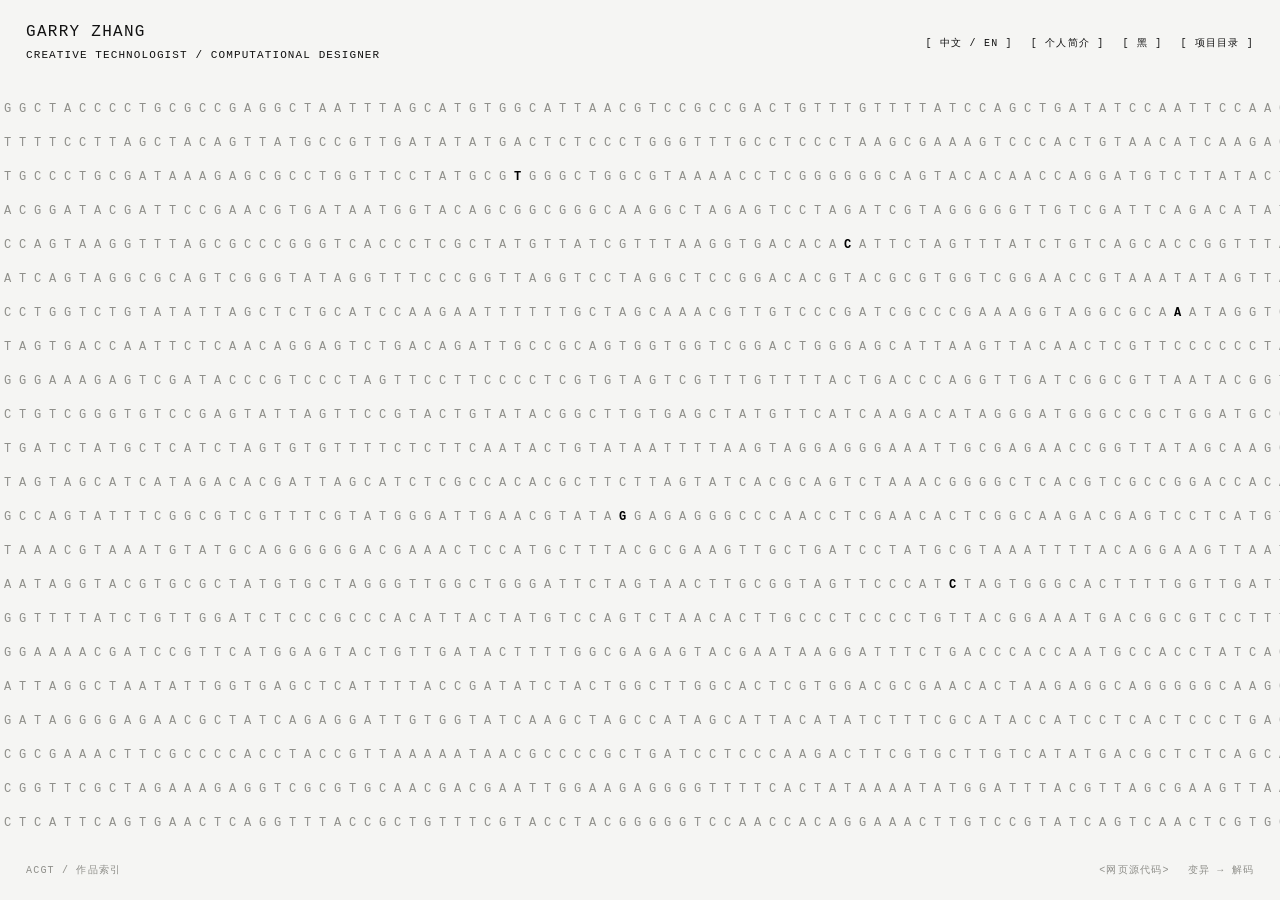
==== index.html @ 1c031ca0 "Replace TODAI arbitrary building blocks with research-grounded urban generation sequence" ====
<!doctype html>
<html lang="zh-CN">
<head>
<meta charset="utf-8">
<meta name="viewport" content="width=device-width,initial-scale=1,viewport-fit=cover">
<meta name="description" content="Garry Zhang — Creative Technologist / Computational Designer portfolio">
<title>Garry Zhang — Genome Portfolio</title>
<link rel="stylesheet" href="/css/styles.css">
<link rel="stylesheet" href="/css/todai-playground.css">
<style id="todai-diagrams-styles">
#todaiProject .td-publication{border-top:1px solid var(--line);margin-top:36px;padding:24px 0;display:grid;gap:12px}
#todaiProject .td-publication a{color:var(--fg);font-size:16px;line-height:1.6;text-underline-offset:5px;min-height:44px;display:flex;align-items:center;width:fit-content}
#todaiProject .td-publication a:focus-visible{outline:2px solid var(--fg);outline-offset:5px}

#todaiProject .td-figure{margin:0;color:var(--fg);min-width:0}
#todaiProject .td-meta{display:flex;justify-content:space-between;gap:16px;flex-wrap:wrap;font:11px/1.6 "Courier New",monospace;letter-spacing:.04em;padding:14px 0;border-bottom:1px solid var(--line)}
#todaiProject .td-map svg{display:block;width:100%;height:auto;max-height:520px}
#todaiProject .td-parcels{fill:currentColor;opacity:.09;transition:opacity .5s}
#todaiProject .td-roads{fill:none;stroke:currentColor;stroke-width:1;opacity:.22}
#todaiProject .td-rings{fill:none;stroke:currentColor;stroke-width:1;stroke-dasharray:3 6;opacity:.22;transition:opacity .5s}
#todaiProject .td-routes{fill:none;stroke:currentColor;stroke-width:2;stroke-dasharray:600;stroke-dashoffset:0;transition:stroke-dashoffset .8s,opacity .5s}
#todaiProject .td-destinations{fill:var(--bg);stroke:currentColor;stroke-width:2}
#todaiProject .td-centre{fill:currentColor}
#todaiProject .td-station-label{fill:var(--bg);font:12px "Courier New",monospace}
#todaiProject .td-labels{fill:currentColor;font:10px "Courier New",monospace;letter-spacing:.04em}
#todaiProject .td-map[data-mode="radius"] .td-routes{stroke-dashoffset:600;opacity:.12}
#todaiProject .td-map[data-mode="radius"] .td-rings{opacity:.85}
#todaiProject .td-map[data-mode="fabric"] .td-parcels{opacity:.45}
#todaiProject .td-map[data-mode="fabric"] .td-routes{opacity:.15}
#todaiProject .td-map[data-mode="fabric"] .td-rings{opacity:.08}
#todaiProject .td-controls{display:flex;flex-wrap:wrap;gap:8px}
#todaiProject .td-controls button,#todaiProject .td-step-buttons button{background:transparent;color:var(--fg);border:1px solid var(--line);border-radius:0;padding:12px;min-height:44px;cursor:pointer;font:12px/1.4 "Courier New",monospace}
#todaiProject button[aria-pressed="true"]{background:var(--fg);color:var(--bg)}
#todaiProject .td-controls button:hover,#todaiProject .td-step-buttons button:hover{border-color:var(--fg)}
#todaiProject .td-controls button:focus-visible,#todaiProject .td-step-buttons button:focus-visible{outline:2px solid var(--fg);outline-offset:4px}
#todaiProject .td-map figcaption,#todaiProject .td-disclaimer{font-size:14px;line-height:1.7;color:var(--soft);margin:18px 0}
#todaiProject .td-workflow{border-top:1px solid var(--line);padding:30px 0 45px}
#todaiProject .td-step-buttons{display:grid;grid-template-columns:repeat(6,minmax(0,1fr));gap:0;margin-top:24px}
#todaiProject .td-step-buttons button{text-align:left}
#todaiProject .td-step-buttons small{display:block;font-size:10px;margin-bottom:18px}
#todaiProject .td-workspace{display:grid;grid-template-columns:1.6fr 1fr;align-items:center;gap:35px;padding:36px 0}
#todaiProject .td-workspace svg{width:100%;height:auto;overflow:visible}
#todaiProject .td-input-cloud,#todaiProject .td-output{fill:currentColor;opacity:.2;transition:opacity .5s}
#todaiProject .td-model{fill:var(--bg);stroke:currentColor;stroke-width:1.5;opacity:.2;transition:opacity .5s}
#todaiProject .td-transform,#todaiProject .td-feedback{fill:none;stroke:currentColor;opacity:.2}
#todaiProject .td-transfer{stroke-width:3;stroke-dasharray:10 76;animation:none}
#todaiProject .td-workspace.td-animate .td-transfer{animation:td-transfer 1.4s linear 2}
#todaiProject .td-feedback{stroke-dasharray:5 5}
#todaiProject .td-workspace[data-stage="0"] .td-input-cloud,#todaiProject .td-workspace[data-stage="1"] .td-model,#todaiProject .td-workspace[data-stage="2"] .td-model,#todaiProject .td-workspace[data-stage="3"] .td-model,#todaiProject .td-workspace[data-stage="4"] .td-output,#todaiProject .td-workspace[data-stage="5"] .td-feedback{opacity:1}
#todaiProject .td-stage-description>div[hidden]{display:none}
#todaiProject .td-stage-description span{font:11px/1.6 "Courier New",monospace}
#todaiProject .td-stage-description h4{font-size:clamp(28px,3vw,46px);font-weight:500;letter-spacing:-.04em;margin:18px 0}
#todaiProject .td-stage-description p{font-size:16px;line-height:1.7;color:var(--fg)}
#todaiProject .tod-intro-copy p,#todaiProject .tod-problem-grid p,#todaiProject .todai-reveal>p{color:var(--soft)}
@keyframes td-transfer{to{stroke-dashoffset:-86}}
@media(max-width:850px){#todaiProject .td-step-buttons{grid-template-columns:repeat(3,minmax(0,1fr))}#todaiProject .td-workspace{grid-template-columns:1fr;gap:12px}#todaiProject .td-stage-description{min-height:170px}}
@media(prefers-reduced-motion:reduce){#todaiProject .td-workspace.td-animate .td-transfer{animation:none}#todaiProject .td-routes,#todaiProject .td-rings,#todaiProject .td-parcels,#todaiProject .td-model,#todaiProject .td-output,#todaiProject .td-input-cloud{transition:none}}
</style>
<link rel="stylesheet" href="/css/architectural-diagrams.css">
<link rel="stylesheet" href="/css/portfolio-evidence.css">
</head>
<body class="light">
<header>
 <div class="brand">GARRY ZHANG<br><span class="muted" id="brandRole"></span></div>
 <div class="controls"><span id="editorIndicator" style="display:none">[ EDITOR ON ]</span><button id="langToggle"></button><button id="about"></button><button id="theme"></button><button id="index"></button></div>
</header>

<div id="editorLogin" class="editor-login" aria-hidden="true">
 <div class="editor-login-card" role="dialog" aria-modal="true" aria-labelledby="editorLoginTitle">
  <div class="editor-login-meta">PRIVATE / EDIT MODE</div>
  <div id="editorLoginTitle" class="editor-login-title">EDITOR ACCESS</div>
  <input id="editorPasswordInput" class="editor-login-input" type="password" inputmode="numeric" autocomplete="current-password" placeholder="PASSWORD" aria-label="Editor password">
  <div id="editorLoginError" class="editor-login-error" aria-live="polite"></div>
  <div class="editor-login-actions">
   <button id="editorLoginCancel" type="button">[ CANCEL ]</button>
   <button id="editorLoginSubmit" type="button">[ ENTER ]</button>
  </div>
 </div>
</div>

<main id="genome" aria-label="Selected portfolio projects"></main>
<div id="interactionHint" class="interaction-hint" aria-hidden="true">
 <div class="line title" id="interactionHintTitle"></div>
 <div class="line brief" id="interactionHintBrief"></div>
 <div class="line meta" id="interactionHintMeta"></div>
 <div class="line tail" id="interactionHintTail"></div>
</div>
<footer><span id="footerLeft"></span><span class="footer-actions"><a class="bts-link" href="/bts/" aria-label="网页源代码与开发记录">&lt;网页源代码&gt;</a><span id="footerRight"></span></span></footer>
<section id="project" class="overlay" aria-hidden="true">
 <div class="overlay-inner">
  <div class="phead">
   <span id="pid"></span>
   <div class="project-head-actions"><button id="projectLangToggle"></button>
 <button id="projectAbout"></button>
 <button id="projectTheme"></button>
 <button id="projectIndex"></button>
 <span class="text-size-control text-size-control-project" aria-label="Text size">
  <span class="text-size-label">A</span>
  <button class="text-size-btn" data-text-delta="-0.1" aria-label="Decrease text size">−</button>
  <span class="text-size-divider">/</span>
  <button class="text-size-btn" data-text-delta="0.1" aria-label="Increase text size">+</button>
 </span>
 <button id="editProject" style="display:none">[ EDIT ]</button>
 <button id="close"></button></div>
  </div>
  <div class="editor-bar" id="editorBar" aria-hidden="true">
   <div class="editor-status"><span id="editorStatus">EDIT MODE</span><span class="editor-hint" id="editorHint">CLICK TEXT TO EDIT · CHANGES ARE LOCAL UNTIL EXPORTED</span></div>
   <div class="editor-meta-row"><span class="editor-meta-label">GENOME META</span><span id="pmetaEdit" class="editor-inline-field"></span></div>
   <div class="editor-actions">
    <button id="addMedia">[ + MEDIA ]</button>
    <button id="addTaste">[ + DECISION ]</button>
    <button id="saveProjectsJson">[ SAVE PROJECTS.JSON ]</button>
    <button id="savePhotosJson" class="photo-editor-only">[ SAVE PHOTOGRAPHY.JSON ]</button>
     <button id="saveImageLayoutJson">[ SAVE IMAGE-LAYOUT.JSON ]</button>
    <button id="downloadSiteZip" class="editor-primary-action">[ DOWNLOAD SITE ZIP ]</button>
    <button id="gridModeToggle">[ GRID / ON ]</button>
    <button id="gridSnapToggle">[ SNAP / ON ]</button>
    <button id="resetSelectedLayout">[ RESET SELECTED ]</button>
    <button id="cancelEdit">[ CANCEL ]</button>
   </div>
  </div>

   <div class="image-layout-panel" id="imageLayoutPanel" aria-hidden="true">
    <div class="image-layout-title">
     <span id="imageLayoutName">IMAGE</span>
     <span id="imageResolutionInfo"></span>
    </div>
    <div class="image-layout-controls">
     <span class="image-layout-label" id="imageSizeLabel">SIZE</span>
     <input id="imageSizeRange" type="range" min="30" max="100" step="5" value="100" aria-label="Image display size">
     <span id="imageSizeValue">100%</span>
     <button id="imageSizeReset">[ RESET ]</button>
     <button id="replaceSelectedImage">[ REPLACE IMAGE ]</button>
    </div>
   </div>

  <div id="layoutGridOverlay" class="layout-grid-overlay" aria-hidden="true">
   <div class="layout-grid-columns"></div>
  </div>
  <div id="layoutSelectionToolbar" class="layout-selection-toolbar" aria-hidden="true">
   <span id="layoutSelectionName">ELEMENT</span>
   <span id="layoutSelectionMetrics">X 0 / Y 0 / W 100%</span>
   <button id="layoutNudgeLeft" type="button">←</button>
   <button id="layoutNudgeRight" type="button">→</button>
   <button id="layoutNudgeUp" type="button">↑</button>
   <button id="layoutNudgeDown" type="button">↓</button>
  </div>
  <div class="pbody">
   <p class="eyebrow" id="pbrief"></p>
   <h1 id="pt"></h1>
   <p class="lede" id="pd"></p>
   <div class="meta-grid">
    <div class="meta-item"><span class="meta-label" id="labelRole"></span><span class="meta-value" id="prole"></span></div>
    <div class="meta-item"><span class="meta-label" id="labelTools"></span><span class="meta-value" id="ptools"></span></div>
    <div class="meta-item"><span class="meta-label" id="labelOutput"></span><span class="meta-value" id="poutput"></span></div>
    <div class="meta-item"><span class="meta-label" id="labelYear"></span><span class="meta-value" id="pyear"></span></div>
   </div>
   <div class="story-grid">
    <div class="story"><h2 id="storyQuestion"></h2><p id="pquestion"></p></div>
    <div class="story"><h2 id="storyBuilt"></h2><p id="pbuilt"></p></div>
    <div class="story"><h2 id="storyJudgement"></h2><p id="pjudgement"></p></div>
   </div>


   <section id="projectAccountability" class="project-accountability" aria-label="Personal contribution and concrete result"></section>
   <section class="parametric-case" id="parametricProject" hidden aria-label="435 Bourke Street parametric facade case study">
    <div class="parametric-case-title">
     <span class="parametric-kicker">PARAMETRIC PV FACADE / 01</span>
     <h2>435 Bourke Street</h2>
     <p data-en="Built facade · Melbourne · Grasshopper / Rhino" data-zh="建成外立面 · 墨尔本 · Grasshopper / Rhino">建成外立面 · 墨尔本 · Grasshopper / Rhino</p>
    </div>
    <div class="parametric-hero">
     <div class="parametric-image-stack" aria-label="435 Bourke Street facade highlight animation">
      <img class="parametric-image parametric-image-original" src="/assets/parametric/435-bourke-original.jpg" alt="435 Bourke Street under construction">
      <img class="parametric-image parametric-image-highlight" src="/assets/parametric/435-bourke-highlight.jpg" alt="435 Bourke Street with the parametric PV facade highlighted">
     </div>
     <aside class="parametric-project-intro">
      <div class="parametric-intro-kicker"><span data-en="BUILT FACADE / COMPUTATIONAL DESIGN" data-zh="建成外立面 / 参数化设计">建成外立面 / 参数化设计</span></div>
      <h2>435 Bourke Street</h2>
      <p data-en="For the tower's curved PV facade, I used Grasshopper to translate the design geometry into a repeatable panel workflow. The definition referenced the Rhino facade geometry, established horizontal levels and base curves, then used anchor points and curve interpolation to resolve changing panel conditions across the facade." data-zh="在塔楼的曲面 PV 外立面深化中，我使用 Grasshopper 将设计几何转化为一套可重复的 panel 生成流程。从 Rhino 引用外立面几何后，定义水平高度和基础曲线，再通过锚点、向量和曲线插值处理不同位置的曲率变化。">在塔楼的曲面 PV 外立面深化中，我使用 Grasshopper 将设计几何转化为一套可重复的 panel 生成流程。从 Rhino 引用外立面几何后，定义水平高度和基础曲线，再通过锚点、向量和曲线插值处理不同位置的曲率变化。</p>
      <p data-en="My work focused on developing and editing this Grasshopper workflow, subdividing the resolved geometry into individual PV panel segments and producing geometry for design development and documentation." data-zh="主要工作包括建立和调整这套 Grasshopper workflow，将生成后的曲面进一步分割为独立的 PV panel，并输出用于设计深化和施工图工作的几何结果。">主要工作包括建立和调整这套 Grasshopper workflow，将生成后的曲面进一步分割为独立的 PV panel，并输出用于设计深化和施工图工作的几何结果。</p>
      <dl><div><dt data-en="MY PART" data-zh="参与工作">参与工作</dt><dd>Computational Design / Grasshopper</dd></div><div><dt data-en="WORKFLOW" data-zh="工作流程">工作流程</dt><dd>Rhino → Grasshopper → Panel Geometry → Documentation</dd></div></dl>
     </aside>
     <div class="parametric-hero-meta">
      <span>01 / BUILT RESULT</span><span>435 BOURKE ST / MELBOURNE</span>
     </div>
    <div class="parametric-process-strip" aria-label="435 Bourke parametric facade process">
     <div class="parametric-process-head"><span data-en="PARAMETRIC PROCESS" data-zh="参数化流程">参数化流程</span><span>435 BOURKE / PV FACADE</span></div>
     <div class="parametric-process-row">
      <article class="parametric-process-card"><b>01</b><div class="parametric-process-diagram"><i></i><i></i><i></i></div><h3 data-en="REFERENCE GEOMETRY" data-zh="引用几何">引用几何</h3><p data-en="Reference the curved façade geometry from Rhino." data-zh="从 Rhino 引用曲面外立面的基础几何。">从 Rhino 引用曲面外立面的基础几何。</p><small>REFERENCE GEOMETRY</small></article>
      <article class="parametric-process-card"><b>02</b><div class="parametric-process-diagram levels"><i></i><i></i><i></i></div><h3 data-en="HORIZONTAL LEVELS" data-zh="定义水平高度">定义水平高度</h3><p data-en="Set the horizontal levels that control panel height and position." data-zh="定义水平高度，控制每层 panel 的位置和范围。">定义水平高度，控制每层 panel 的位置和范围。</p><small>HORIZONTAL LEVELS</small></article>
      <article class="parametric-process-card"><b>03</b><div class="parametric-process-diagram curves"><i></i><i></i><i></i></div><h3 data-en="BASE CURVES" data-zh="生成基础曲线">生成基础曲线</h3><p data-en="Use panel start and end points to form the base curves." data-zh="通过 panel 的起点和终点生成基础曲线。">通过 panel 的起点和终点生成基础曲线。</p><small>BASE CURVES</small></article>
      <article class="parametric-process-card"><b>04</b><div class="parametric-process-diagram anchors"><i></i><i></i><i></i></div><h3 data-en="ANCHOR VECTORS" data-zh="建立锚点与向量">建立锚点与向量</h3><p data-en="Divide the curves and establish anchor vectors for interpolation." data-zh="分割曲线并建立锚点与向量，为曲线插值提供控制。">分割曲线并建立锚点与向量，为曲线插值提供控制。</p><small>ANCHOR VECTORS</small></article>
      <article class="parametric-process-card"><b>05</b><div class="parametric-process-diagram interpolate"><i></i><i></i><i></i></div><h3 data-en="CURVE INTERPOLATION" data-zh="曲线插值">曲线插值</h3><p data-en="Interpolate the control points to resolve the changing façade curvature." data-zh="根据控制点进行曲线插值，适应外立面不断变化的曲率。">根据控制点进行曲线插值，适应外立面不断变化的曲率。</p><small>CURVE INTERPOLATION</small></article>
      <article class="parametric-process-card"><b>06</b><div class="parametric-process-diagram divide"><i></i><i></i><i></i></div><h3 data-en="PANEL DIVISION" data-zh="分割面板">分割面板</h3><p data-en="Divide the resolved geometry into individual façade segments." data-zh="将生成后的几何进一步分割成独立的外立面单元。">将生成后的几何进一步分割成独立的外立面单元。</p><small>PANEL DIVISION</small></article>
      <article class="parametric-process-card output"><b>07</b><div class="parametric-process-diagram panels"><i></i><i></i><i></i></div><h3 data-en="PV PANELS" data-zh="生成 PV 面板">生成 PV 面板</h3><p data-en="Output individually resolved PV panel geometry for design development and documentation." data-zh="生成每块独立的 PV panel 几何，用于设计深化和施工图工作。">生成每块独立的 PV panel 几何，用于设计深化和施工图工作。</p><small>PV PANELS / OUTPUT</small></article>
     </div>
<p class="facade-process-note" data-en="Seven steps share the same curve geometry. Select a drawing to trace its construction. Schematic reconstruction, not fabrication geometry." data-zh="七个步骤使用同一组曲线。点击图解，查看这一阶段的构建过程。此处为流程重建示意，并非加工几何。">七个步骤使用同一组曲线。点击图解，查看这一阶段的构建过程。此处为流程重建示意，并非加工几何。</p>
    </div>
    </div>
   </section>

   <section class="todai-case" id="todaiProject" hidden aria-label="TODAI research case study">
    <div class="todai-title">
     <span class="todai-thesis-label" data-en="MY RESEARCH THESIS / UNSW / 2021–22" data-zh="本科毕业论文 / UNSW / 2021–22">本科毕业论文 / UNSW / 2021–22</span>
     <h2>TODAI</h2>
     <p data-en="Transit-Oriented Development Assistive Interface" data-zh="Transit-Oriented Development Assistive Interface / 公共交通导向开发辅助界面">Transit-Oriented Development Assistive Interface / 公共交通导向开发辅助界面</p>
    </div>
    <section class="tod-intro">
     <div class="tod-intro-copy">
      <span class="tod-section-no">01 / CONTEXT</span>
      <h3 data-en="What is TOD?" data-zh="什么是 TOD？">什么是 TOD？</h3>
      <p class="tod-lead" data-en="Transit-Oriented Development organises higher-density development and everyday amenities around public transport, with walking as a key connection between them." data-zh="TOD（Transit-Oriented Development，公共交通导向型开发）围绕公共交通节点组织更高密度的城市开发和日常设施，并把步行作为连接它们的重要方式。">TOD（Transit-Oriented Development，公共交通导向型开发）围绕公共交通节点组织更高密度的城市开发和日常设施，并把步行作为连接它们的重要方式。</p>
      <p data-en="The planning question is not simply where a station sits. Street networks, amenities, zoning, density and built form interact, so changing one condition can affect several outcomes at once." data-zh="规划问题并不只是“车站在哪里”。街道网络、设施、分区、密度和建筑形态彼此影响，一个条件改变，往往会同时改变多个结果。">规划问题并不只是“车站在哪里”。街道网络、设施、分区、密度和建筑形态彼此影响，一个条件改变，往往会同时改变多个结果。</p>
     </div>
<figure class="td-map td-figure" data-mode="network">
<div class="td-meta"><span>01 / TRANSIT + URBAN FABRIC</span><span>CONCEPTUAL / NOT TO SCALE</span></div>
<svg viewBox="0 0 560 470" role="img" aria-label="Conceptual station diagram showing streets, plots and walking connections">
<g class="td-parcels"><rect x="48" y="50" width="35" height="40" rx="1"/><rect x="106" y="50" width="35" height="40" rx="1"/><rect x="164" y="50" width="35" height="40" rx="1"/><rect x="222" y="50" width="35" height="40" rx="1"/><rect x="280" y="50" width="35" height="40" rx="1"/><rect x="338" y="50" width="35" height="40" rx="1"/><rect x="396" y="50" width="35" height="40" rx="1"/><rect x="454" y="50" width="35" height="40" rx="1"/><rect x="48" y="114" width="35" height="40" rx="1"/><rect x="106" y="114" width="35" height="40" rx="1"/><rect x="164" y="114" width="35" height="40" rx="1"/><rect x="222" y="114" width="35" height="40" rx="1"/><rect x="280" y="114" width="35" height="40" rx="1"/><rect x="338" y="114" width="35" height="40" rx="1"/><rect x="396" y="114" width="35" height="40" rx="1"/><rect x="454" y="114" width="35" height="40" rx="1"/><rect x="48" y="178" width="35" height="40" rx="1"/><rect x="106" y="178" width="35" height="40" rx="1"/><rect x="164" y="178" width="35" height="40" rx="1"/><rect x="222" y="178" width="35" height="40" rx="1"/><rect x="280" y="178" width="35" height="40" rx="1"/><rect x="338" y="178" width="35" height="40" rx="1"/><rect x="396" y="178" width="35" height="40" rx="1"/><rect x="454" y="178" width="35" height="40" rx="1"/><rect x="48" y="242" width="35" height="40" rx="1"/><rect x="106" y="242" width="35" height="40" rx="1"/><rect x="164" y="242" width="35" height="40" rx="1"/><rect x="222" y="242" width="35" height="40" rx="1"/><rect x="280" y="242" width="35" height="40" rx="1"/><rect x="338" y="242" width="35" height="40" rx="1"/><rect x="396" y="242" width="35" height="40" rx="1"/><rect x="454" y="242" width="35" height="40" rx="1"/><rect x="48" y="306" width="35" height="40" rx="1"/><rect x="106" y="306" width="35" height="40" rx="1"/><rect x="164" y="306" width="35" height="40" rx="1"/><rect x="222" y="306" width="35" height="40" rx="1"/><rect x="280" y="306" width="35" height="40" rx="1"/><rect x="338" y="306" width="35" height="40" rx="1"/><rect x="396" y="306" width="35" height="40" rx="1"/><rect x="454" y="306" width="35" height="40" rx="1"/><rect x="48" y="370" width="35" height="40" rx="1"/><rect x="106" y="370" width="35" height="40" rx="1"/><rect x="164" y="370" width="35" height="40" rx="1"/><rect x="222" y="370" width="35" height="40" rx="1"/><rect x="280" y="370" width="35" height="40" rx="1"/><rect x="338" y="370" width="35" height="40" rx="1"/><rect x="396" y="370" width="35" height="40" rx="1"/><rect x="454" y="370" width="35" height="40" rx="1"/></g>
<g class="td-roads"><path d="M35 135H525M35 263H525M35 391H525M151 30V430M325 30V430M441 30V430"/></g>
<g class="td-rings"><circle cx="280" cy="235" r="78"/><circle cx="280" cy="235" r="150"/></g>
<g class="td-routes"><path d="M280 235H325V135H441V85"/><path d="M280 235H151V391H93"/><path d="M280 235H325V391H383"/><path d="M280 235H151V135H93"/></g>
<g class="td-destinations"><circle cx="441" cy="85" r="7"/><circle cx="93" cy="391" r="7"/><circle cx="383" cy="391" r="7"/><circle cx="93" cy="135" r="7"/></g>
<g class="td-labels"><text x="455" y="81">WORK</text><text x="44" y="419">HOUSING</text><text x="345" y="420">PUBLIC SPACE</text><text x="44" y="116">AMENITIES</text></g>
<circle class="td-centre" cx="280" cy="235" r="19"/><text class="td-station-label" x="280" y="239" text-anchor="middle">S</text>
<text class="td-labels" x="250" y="205">STATION</text>
</svg>
<div class="td-controls" role="group" aria-label="Diagram view">
<button type="button" data-td-mode="radius" aria-pressed="false"><span data-en="RADIUS" data-zh="直线范围">直线范围</span></button>
<button type="button" data-td-mode="network" aria-pressed="true"><span data-en="WALKING NETWORK" data-zh="步行网络">步行网络</span></button>
<button type="button" data-td-mode="fabric" aria-pressed="false"><span data-en="URBAN FABRIC" data-zh="城市肌理">城市肌理</span></button>
</div>
<figcaption><span data-en="A radius describes proximity. Streets determine the route. Switch views to see the difference." data-zh="圆形范围表达距离，街道决定实际路线。切换视图，比较两者的区别。">圆形范围表达距离，街道决定实际路线。切换视图，比较两者的区别。</span></figcaption>
</figure>
    </section>
    <section class="tod-problem">
     <span class="tod-section-no">02 / THE PLANNING PROBLEM</span>
     <h3 data-en="How can different TOD scenarios be tested before a planning decision is made?" data-zh="在做出规划决定之前，怎样更快测试和比较不同的 TOD 方案？">在做出规划决定之前，怎样更快测试和比较不同的 TOD 方案？</h3>
     <div class="tod-problem-grid">
      <div><b data-en="PUBLIC DATA" data-zh="公共数据">公共数据</b><p data-en="Street networks and amenities from OpenStreetMap, cadastre boundaries and publicly available planning constraints." data-zh="街道网络与设施来自 OpenStreetMap，同时结合地籍边界和公开的规划限制。">街道网络与设施来自 OpenStreetMap，同时结合地籍边界和公开的规划限制。</p></div>
      <div><b data-en="ANALYSE" data-zh="分析">分析</b><p data-en="Evaluate walkability, density and existing urban conditions around the proposed Five Dock metro station in Sydney." data-zh="以悉尼 Five Dock 拟建地铁站为案例，分析步行性、密度和现有城市条件。">以悉尼 Five Dock 拟建地铁站为案例，分析步行性、密度和现有城市条件。</p></div>
      <div><b data-en="TEST" data-zh="测试方案">测试方案</b><p data-en="Generate and optimise amenity locations and built form, then compare their analytical outcomes." data-zh="生成并优化设施位置和建筑形态，再比较不同方案产生的分析结果。">生成并优化设施位置和建筑形态，再比较不同方案产生的分析结果。</p></div>
     </div>
    </section>
    <section class="todai-reveal">
     <div><span class="tod-section-no">03 / TODAI</span><h3 class="todai-workflow-heading" data-en="Data → Model → Optimise → Predict → Feedback" data-zh="数据 → 模型 → 优化 → 预测 → 反馈">数据 → 模型 → 优化 → 预测 → 反馈</h3></div>
     <p data-en="TODAI connects rule-based urban generation in Rhino + Grasshopper with optimisation and machine-learning prediction. XGBoost, trained through H2O on enumerated Grasshopper inputs and analytical outputs, returns indicators to the interface in near real-time." data-zh="TODAI 将 Rhino + Grasshopper 的规则化城市生成、优化和机器学习预测连接在一起。研究通过 Grasshopper 枚举输入并生成训练数据，再使用 H2O 训练 XGBoost，让新的规划输入能够近实时返回分析指标。">TODAI 将 Rhino + Grasshopper 的规则化城市生成、优化和机器学习预测连接在一起。研究通过 Grasshopper 枚举输入并生成训练数据，再使用 H2O 训练 XGBoost，让新的规划输入能够近实时返回分析指标。</p>
    </section>
<section class="td-workflow td-figure" aria-label="Interactive TODAI research workflow">
<div class="td-meta"><span>04 / FROM URBAN DATA TO FEEDBACK</span><span data-en="SELECT A STAGE" data-zh="点击阶段查看流程">点击阶段查看流程</span></div>
<div class="td-step-buttons" role="group" aria-label="Research stages"><button type="button" data-td-step="0" aria-pressed="true" aria-controls="td-stage-description"><small>01</small><span data-en="DATA" data-zh="数据">数据</span></button><button type="button" data-td-step="1" aria-pressed="false" aria-controls="td-stage-description"><small>02</small><span data-en="GENERATE" data-zh="生成">生成</span></button><button type="button" data-td-step="2" aria-pressed="false" aria-controls="td-stage-description"><small>03</small><span data-en="OPTIMISE" data-zh="优化">优化</span></button><button type="button" data-td-step="3" aria-pressed="false" aria-controls="td-stage-description"><small>04</small><span data-en="TRAIN" data-zh="训练">训练</span></button><button type="button" data-td-step="4" aria-pressed="false" aria-controls="td-stage-description"><small>05</small><span data-en="PREDICT" data-zh="预测">预测</span></button><button type="button" data-td-step="5" aria-pressed="false" aria-controls="td-stage-description"><small>06</small><span data-en="FEEDBACK" data-zh="反馈">反馈</span></button></div>
<div class="td-workspace" data-stage="0">
<svg viewBox="0 0 920 320" role="img" aria-label="TODAI research workflow showing existing urban fabric, parcel amalgamation, TOD height zoning and generated built form">
<defs>
 <pattern id="tdHatch" width="6" height="6" patternUnits="userSpaceOnUse" patternTransform="rotate(45)"><line x1="0" y1="0" x2="0" y2="6" class="td-hatch-line"/></pattern>
</defs>
<g class="td-labels">
 <text x="34" y="28">01 / EXISTING URBAN FABRIC</text>
 <text x="250" y="28">02 / PARCEL AMALGAMATION</text>
 <text x="482" y="28">03 / TOD HEIGHT ZONING</text>
 <text x="708" y="28">04 / GENERATED BUILT FORM</text>
</g>

<!-- 01: irregular existing parcel fabric -->
<g class="td-stage-map td-existing">
 <path class="td-context" d="M40 78 L198 62 L216 242 L54 258 Z"/>
 <path class="td-road" d="M62 112 L205 101 M74 172 L211 161 M88 230 L214 220"/>
 <path class="td-road" d="M93 70 L108 252 M151 66 L165 248"/>
 <path class="td-parcel" d="M51 84 L92 80 L96 109 L57 113 Z"/>
 <path class="td-parcel" d="M96 80 L148 74 L151 104 L100 109 Z"/>
 <path class="td-parcel" d="M153 73 L195 69 L198 101 L157 104 Z"/>
 <path class="td-parcel" d="M61 118 L103 114 L106 166 L68 170 Z"/>
 <path class="td-parcel" d="M108 113 L157 108 L161 158 L112 164 Z"/>
 <path class="td-parcel" d="M162 107 L202 104 L207 155 L166 158 Z"/>
 <path class="td-parcel" d="M72 178 L108 174 L112 222 L79 226 Z"/>
 <path class="td-parcel" d="M113 171 L163 166 L168 216 L118 221 Z"/>
 <path class="td-parcel" d="M169 164 L207 161 L213 211 L174 215 Z"/>
 <text class="td-labels" x="45" y="285">SMALL / SEGREGATED LOTS</text>
</g>

<g class="td-transform"><path d="M220 160H244"/><path class="td-transfer" d="M220 160H244"/></g>

<!-- 02: same fabric, parcels algorithmically amalgamated -->
<g class="td-stage-map td-amalgamated">
 <path class="td-context" d="M258 78 L416 62 L434 242 L272 258 Z"/>
 <path class="td-road" d="M280 112 L423 101 M292 172 L429 161 M306 230 L432 220"/>
 <path class="td-road" d="M311 70 L326 252 M369 66 L383 248"/>
 <path class="td-merged" d="M269 84 L366 74 L369 104 L318 109 L321 166 L286 170 Z"/>
 <path class="td-merged" d="M371 73 L413 69 L416 101 L420 155 L380 158 L376 108 Z"/>
 <path class="td-merged" d="M290 178 L381 166 L386 216 L297 226 Z"/>
 <path class="td-merged" d="M387 164 L425 161 L431 211 L392 215 Z"/>
 <text class="td-labels" x="263" y="285">ALGORITHMIC AMALGAMATION</text>
</g>

<g class="td-transform"><path d="M438 160H466"/><path class="td-transfer" d="M438 160H466"/></g>

<!-- 03: height zoning remains attached to the amalgamated parcels -->
<g class="td-stage-map td-zoning">
 <path class="td-context" d="M480 78 L638 62 L656 242 L494 258 Z"/>
 <path class="td-road" d="M502 112 L645 101 M514 172 L651 161 M528 230 L654 220"/>
 <path class="td-road" d="M533 70 L548 252 M591 66 L605 248"/>
 <path class="td-zone td-zone-high" d="M491 84 L588 74 L591 104 L540 109 L543 166 L508 170 Z"/>
 <path class="td-zone td-zone-mid" d="M593 73 L635 69 L638 101 L642 155 L602 158 L598 108 Z"/>
 <path class="td-zone td-zone-mid" d="M512 178 L603 166 L608 216 L519 226 Z"/>
 <path class="td-zone td-zone-low" d="M609 164 L647 161 L653 211 L614 215 Z"/>
 <circle class="td-centre" cx="500" cy="242" r="8"/><text class="td-labels" x="514" y="247">TRANSIT</text>
 <text class="td-labels" x="491" y="285">HEIGHT / DENSITY ALLOCATION</text>
</g>

<g class="td-transform"><path d="M660 160H690"/><path class="td-transfer" d="M660 160H690"/></g>

<!-- 04: generated forms sit directly on the zoned footprints -->
<g class="td-generated">
 <polygon class="td-context" points="788,92 884,137 788,182 692,137"/>
 <polygon class="td-landscape" points="711,139 788,175 853,145 777,109"/>
 <g class="td-mass-group">
  <polygon class="td-mass" points="726,133 756,147 756,105 726,91"/>
  <polygon class="td-mass td-mass-side" points="756,147 776,138 776,96 756,105"/>
  <polygon class="td-mass td-mass-roof" points="726,91 756,105 776,96 746,82"/>
 </g>
 <g class="td-mass-group">
  <polygon class="td-mass" points="786,161 818,176 818,135 786,120"/>
  <polygon class="td-mass td-mass-side" points="818,176 840,166 840,125 818,135"/>
  <polygon class="td-mass td-mass-roof" points="786,120 818,135 840,125 808,110"/>
 </g>
 <g class="td-mass-group">
  <polygon class="td-mass" points="812,121 838,133 838,106 812,94"/>
  <polygon class="td-mass td-mass-side" points="838,133 856,125 856,98 838,106"/>
  <polygon class="td-mass td-mass-roof" points="812,94 838,106 856,98 830,86"/>
 </g>
 <text class="td-labels" x="700" y="218">SOLAR / SHADOW TESTED FORM</text>
 <text class="td-labels" x="700" y="285">GENERATED ON MERGED PARCELS</text>
</g>

<g class="td-legend">
 <rect class="td-zone td-zone-high" x="488" y="298" width="12" height="8"/><text x="505" y="306">HIGH</text>
 <rect class="td-zone td-zone-mid" x="548" y="298" width="12" height="8"/><text x="565" y="306">MID</text>
 <rect class="td-zone td-zone-low" x="602" y="298" width="12" height="8"/><text x="619" y="306">LOW</text>
</g>
</svg>
<div id="td-stage-description" class="td-stage-description" aria-live="polite"><div data-td-panel="0" ><span>01 / OSM / CADASTRE / CONSTRAINTS</span><h4 data-en="DATA" data-zh="数据">数据</h4><p data-en="Public urban data provides the context for testing scenarios." data-zh="公共城市数据为方案测试提供背景。">公共城市数据为方案测试提供背景。</p></div><div data-td-panel="1" hidden><span>02 / RHINO + GRASSHOPPER</span><h4 data-en="GENERATE" data-zh="生成">生成</h4><p data-en="Rule-based geometry turns planning inputs into urban scenarios." data-zh="规则化几何将规划输入转化成城市方案。">规则化几何将规划输入转化成城市方案。</p></div><div data-td-panel="2" hidden><span>03 / GALAPAGOS</span><h4 data-en="OPTIMISE" data-zh="优化">优化</h4><p data-en="Optimisation explores alternatives against the analytical objectives." data-zh="优化过程根据分析目标探索不同方案。">优化过程根据分析目标探索不同方案。</p></div><div data-td-panel="3" hidden><span>04 / H2O / XGBOOST</span><h4 data-en="TRAIN" data-zh="训练">训练</h4><p data-en="Enumerated inputs and analytical outputs form training examples." data-zh="枚举的输入与分析结果组成模型训练样本。">枚举的输入与分析结果组成模型训练样本。</p></div><div data-td-panel="4" hidden><span>05 / NEW INPUT → INDICATORS</span><h4 data-en="PREDICT" data-zh="预测">预测</h4><p data-en="The trained model estimates indicators for new planning inputs." data-zh="训练后的模型为新的规划输入估算指标。">训练后的模型为新的规划输入估算指标。</p></div><div data-td-panel="5" hidden><span>06 / RETURN TO THE INTERFACE</span><h4 data-en="FEEDBACK" data-zh="反馈">反馈</h4><p data-en="Indicators return to the interface to support further comparison." data-zh="指标返回界面，帮助继续比较和调整方案。">指标返回界面，帮助继续比较和调整方案。</p></div></div>
</div>
<p class="td-disclaimer"><span data-en="Process illustration only. This diagram does not execute Galapagos or XGBoost and shows no measured research results." data-zh="此图解释研究流程，不运行 Galapagos 或 XGBoost，也不展示实测研究结果。">此图解释研究流程，不运行 Galapagos 或 XGBoost，也不展示实测研究结果。</span></p>
</section>
<section id="todaiPlayground" aria-label="TODAI interactive reconstruction"></section>
<section class="td-publication" aria-label="TODAI thesis PDF">
<span class="tod-section-no">06 / THESIS PAPER / CAADRIA 2022</span>
<a href="https://papers.cumincad.org/data/works/att/caadria2022_264.pdf" target="_blank" rel="noopener noreferrer" data-en="READ MY THESIS / PDF ↗" data-zh="阅读论文 / PDF ↗">阅读论文 / PDF ↗</a>
</section>
   </section>

   <section class="system-animation-project method-animation-project" id="methodAnimationProject" hidden aria-label="Category narrative animation">
    <div class="system-animation-head">
     <span class="system-animation-kicker" id="methodAnimationKicker"></span>
     <h2 id="methodAnimationTitle"></h2>
     <p id="methodAnimationIntro"></p>
    </div>
    <div class="system-animation-grid" id="methodAnimationGrid"></div>
   </section>
   <section class="system-animation-project" id="systemAnimationProject" hidden aria-label="System design animation studies">
    <div class="system-animation-head">
     <span class="system-animation-kicker" data-en="SYSTEM / INFORMATION TRANSFORMATION" data-zh="系统 / 信息转译">系统 / 信息转译</span>
     <h2 data-en="One visual language. Four stages of organisation." data-zh="同一种方法，分成四个步骤。">同一种方法，分成四个步骤。</h2>
     <p data-en="The animation is not decoration. Each panel describes a recurring system-design action: information begins dispersed, relationships are detected, structure is imposed, and a usable interface emerges." data-zh="这四个面板展示我怎么整理复杂信息：先把分散的内容收集起来，再找到它们之间的关系，重新分类，最后做成容易使用的界面。">这四个面板展示我怎么整理复杂信息：先把分散的内容收集起来，再找到它们之间的关系，重新分类，最后做成容易使用的界面。</p>
    </div>
    <div class="system-animation-grid">
     <article class="system-animation-card" data-system-stage="scatter">
      <div class="system-animation-meta"><span>01 / DISPERSED</span><span data-en="UNORGANISED INFORMATION" data-zh="未组织信息">未组织信息</span></div>
      <canvas class="system-animation-canvas" aria-hidden="true"></canvas>
      <div class="system-animation-caption" data-en="Pages, datasets, links and resources exist — but without a useful relationship." data-zh="页面、数据、链接和资源都有了，但现在还很分散，不容易找到需要的内容。">页面、数据、链接和资源都有了，但现在还很分散，不容易找到需要的内容。</div>
     </article>
     <article class="system-animation-card" data-system-stage="cluster">
      <div class="system-animation-meta"><span>02 / DETECT</span><span data-en="PATTERN + GROUPING" data-zh="识别 + 聚类">识别 + 聚类</span></div>
      <canvas class="system-animation-canvas" aria-hidden="true"></canvas>
      <div class="system-animation-caption" data-en="Repeated intent and shared context pull information into meaningful groups." data-zh="根据用户要做的事情，把相关信息放到一起。">根据用户要做的事情，把相关信息放到一起。</div>
     </article>
     <article class="system-animation-card" data-system-stage="align">
      <div class="system-animation-meta"><span>03 / STRUCTURE</span><span data-en="GRID + ENTRY POINTS" data-zh="网格 + 入口">网格 + 入口</span></div>
      <canvas class="system-animation-canvas" aria-hidden="true"></canvas>
      <div class="system-animation-caption" data-en="The groups are aligned into a hierarchy: fewer entry points, clearer routes, less cognitive load." data-zh="重新整理层级，减少入口，让用户更容易知道下一步去哪里。">重新整理层级，减少入口，让用户更容易知道下一步去哪里。</div>
     </article>
     <article class="system-animation-card" data-system-stage="reveal">
      <div class="system-animation-meta"><span>04 / OUTPUT</span><span data-en="USABLE SYSTEM" data-zh="可用系统">可用系统</span></div>
      <canvas class="system-animation-canvas" aria-hidden="true"></canvas>
      <div class="system-animation-caption" data-en="Internal complexity resolves into two legible systems: CITY DATA and STUDIO LIBRARY." data-zh="最后把复杂的信息整理成两个可以直接使用的系统：CITY DATA 和 STUDIO LIBRARY。">最后把复杂的信息整理成两个可以直接使用的系统：CITY DATA 和 STUDIO LIBRARY。</div>
     </article>
    </div>
   </section>

   <div class="media-grid" id="pmedia"></div>
   <section class="architecture-case" id="architectureProject" hidden aria-label="Selected architecture case study">
    <div class="arch-intro">
     <div class="arch-kicker arch-i18n" data-en="SPACE / SELECTED ARCHITECTURE" data-zh="空间 / 建筑设计作品">SPACE / SELECTED ARCHITECTURE</div>
     <h2>60 Denmark Street</h2>
     <p class="arch-lede arch-i18n" data-en="A residential masterplan shaped through massing, solar access, public realm and street-scale decisions — presented as the primary architectural case study, followed by two shorter professional studies." data-zh="以体量、日照、公共空间与街道尺度为核心的住宅总体规划.作为建筑部分的主案例，后续补充两个较短的专业项目.">A residential masterplan shaped through massing, solar access, public realm and street-scale decisions — presented as the primary architectural case study, followed by two shorter professional studies.</p>
     <div class="arch-meta"><span>KEW / MELBOURNE</span><span>BATES SMART / LENDLEASE</span><span>2025</span></div>
    </div>

    <figure class="arch-hero">
     <img data-edit-image="static" data-image-path="/assets/architecture/denmark-hero.webp" data-layout-key="/assets/architecture/denmark-hero.webp" src="/assets/architecture/denmark-hero.webp" alt="60 Denmark Street northern public open space architectural visualisation">
     <figcaption><span>60 DENMARK STREET / PUBLIC OPEN SPACE</span><span class="arch-i18n" data-en="PRIMARY CASE STUDY" data-zh="主案例">PRIMARY CASE STUDY</span></figcaption>
    </figure>

    <section class="arch-chapter">
     <div class="arch-chapter-head"><span>01</span><div><div class="arch-kicker arch-i18n" data-en="MASSING + SOLAR" data-zh="体量 + 日照">MASSING + SOLAR</div><h3 class="arch-i18n" data-en="Density was treated as an environmental problem, not only a yield problem." data-zh="做高密度住宅时，我会同时考虑面积需求和日照、景观等环境条件。">Density was treated as an environmental problem, not only a yield problem.</h3><p class="arch-i18n" data-en="The building forms were organised as slender north–south volumes to protect solar access to dwellings and landscape. Grasshopper/Ladybug studies were used alongside physical and digital massing to test the consequences of orientation before the scheme was resolved." data-zh="建筑体量以纤细的南北向体块组织，以保护住宅与景观的日照.设计过程中结合 Grasshopper / Ladybug、实体模型与数字体量研究，在方案确定前测试朝向带来的影响.">The building forms were organised as slender north–south volumes to protect solar access to dwellings and landscape. Grasshopper/Ladybug studies were used alongside physical and digital massing to test the consequences of orientation before the scheme was resolved.</p></div></div>
     <div class="arch-evidence-grid arch-evidence-three">
      <figure><img data-edit-image="static" data-image-path="/assets/architecture/denmark-solar.webp" data-layout-key="/assets/architecture/denmark-solar.webp" src="/assets/architecture/denmark-solar.webp" alt="Grasshopper Ladybug open space solar analysis"><figcaption class="arch-i18n" data-en="SOLAR ANALYSIS / LADYBUG" data-zh="日照分析 / LADYBUG">SOLAR ANALYSIS / LADYBUG</figcaption></figure>
      <figure><img data-edit-image="static" data-image-path="/assets/architecture/denmark-model.webp" data-layout-key="/assets/architecture/denmark-model.webp" src="/assets/architecture/denmark-model.webp" alt="Physical model of 60 Denmark Street"><figcaption class="arch-i18n" data-en="PHYSICAL MODEL / PUBLIC REALM" data-zh="实体模型 / 公共空间">PHYSICAL MODEL / PUBLIC REALM</figcaption></figure>
      <figure><img data-edit-image="static" data-image-path="/assets/architecture/denmark-massing.webp" data-layout-key="/assets/architecture/denmark-massing.webp" src="/assets/architecture/denmark-massing.webp" alt="Massing axonometric diagram"><figcaption class="arch-i18n" data-en="MASSING / HEIGHT + ORIENTATION" data-zh="体量 / 高度 + 朝向">MASSING / HEIGHT + ORIENTATION</figcaption></figure>
     </div>
     <div class="arch-metric-row">
      <div><strong>60%+</strong><span class="arch-i18n" data-en="of façades positioned to capture at least two hours of winter-solstice sunlight." data-zh="立面可获得至少两小时冬至日照.">of façades positioned to capture at least two hours of winter-solstice sunlight.</span></div>
      <div><strong>90%</strong><span class="arch-i18n" data-en="of residences described in the submission as receiving direct solar access in winter." data-zh="方案文件中描述为冬季可获得直接日照的住宅比例.">of residences described in the submission as receiving direct solar access in winter.</span></div>
      <div><strong>5h+</strong><span class="arch-i18n" data-en="direct solar access reported for the primary public open space." data-zh="主要公共开放空间获得的直接日照.">direct solar access reported for the primary public open space.</span></div>
     </div>
    </section>

    <section class="arch-chapter">
     <div class="arch-chapter-head"><span>02</span><div><div class="arch-kicker arch-i18n" data-en="PUBLIC REALM + STREETWALL" data-zh="公共空间 + 街墙">PUBLIC REALM + STREETWALL</div><h3 class="arch-i18n" data-en="The taller forms are mediated at the scale of the street." data-zh="用较低的街墙衔接高层建筑，让人在街道上感受到的尺度更舒服。">The taller forms are mediated at the scale of the street.</h3><p class="arch-i18n" data-en="A large north-facing public open space anchors the precinct, while three-to-five-storey street walls reduce the perceived scale of the taller buildings and create a more continuous pedestrian edge." data-zh="北向公共开放空间成为整个地块的核心；三至五层的街墙降低高层建筑的感知尺度，并形成更连续的步行界面.">A large north-facing public open space anchors the precinct, while three-to-five-storey street walls reduce the perceived scale of the taller buildings and create a more continuous pedestrian edge.</p></div></div>
     <figure class="arch-wide"><img data-edit-image="static" data-image-path="/assets/architecture/denmark-street.webp" data-layout-key="/assets/architecture/denmark-street.webp" src="/assets/architecture/denmark-street.webp" alt="Street view of 60 Denmark Street"><figcaption class="arch-i18n" data-en="DENMARK STREET / HUMAN-SCALE STREET EDGE" data-zh="DENMARK STREET / 人尺度街道界面">DENMARK STREET / HUMAN-SCALE STREET EDGE</figcaption></figure>
     <figure class="arch-wide arch-section-figure"><img data-edit-image="static" data-image-path="/assets/architecture/denmark-section.webp" data-layout-key="/assets/architecture/denmark-section.webp" src="/assets/architecture/denmark-section.webp" alt="North-south section showing street wall variation"><figcaption class="arch-i18n" data-en="SECTION / 3–5 STOREY STREETWALL VARIATION" data-zh="剖面 / 3–5 层街墙变化">SECTION / 3–5 STOREY STREETWALL VARIATION</figcaption></figure>
    </section>

    <section class="arch-selected">
     <div class="arch-selected-head"><div class="arch-kicker arch-i18n" data-en="SELECTED PROFESSIONAL WORK" data-zh="其他专业项目">SELECTED PROFESSIONAL WORK</div><h3 class="arch-i18n" data-en="Two shorter studies show the same judgement at different scales." data-zh="另外两个项目展示我在不同尺度下怎么分析问题、调整方案。">Two shorter studies show the same judgement at different scales.</h3></div>

     <article class="arch-subproject">
      <div class="arch-subproject-copy"><span>03 / IGLU ARDEN</span><h4 class="arch-i18n" data-en="Façade expression as a system of proportion, depth and identity." data-zh="通过比例、进深、绿化和重复构件，让两栋建筑既有联系，也能看出区别。">Façade expression as a system of proportion, depth and identity.</h4><p class="arch-i18n" data-en="The feasibility and façade study tests podium and tower expression across two related but distinct identities. Repeated frames, planting, setbacks and vertical rhythms create variation without losing a coherent family resemblance." data-zh="该可行性与立面研究针对两个相互关联但具有不同身份的体量进行测试.重复框架、绿化、退台与垂直节奏在保持整体家族感的同时建立差异.">The feasibility and façade study tests podium and tower expression across two related but distinct identities. Repeated frames, planting, setbacks and vertical rhythms create variation without losing a coherent family resemblance.</p></div>
      <div class="arch-subproject-media"><figure><img data-edit-image="static" data-image-path="/assets/architecture/arden-tower.webp" data-layout-key="/assets/architecture/arden-tower.webp" src="/assets/architecture/arden-tower.webp" alt="Iglu Arden tower south elevation"><figcaption>TOWER SOUTH ELEVATION</figcaption></figure><figure class="arch-span"><img data-edit-image="static" data-image-path="/assets/architecture/arden-facade-matrix.webp" data-layout-key="/assets/architecture/arden-facade-matrix.webp" src="/assets/architecture/arden-facade-matrix.webp" alt="Iglu Arden facade expression studies"><figcaption>FACADE EXPRESSION / PODIUM STUDIES</figcaption></figure></div>
     </article>

     <article class="arch-subproject">
      <div class="arch-subproject-copy"><span>04 / 87 QUEENSBRIDGE / OSK</span><h4 class="arch-i18n" data-en="Tower form as a negotiation between views, shadow, wind and identity." data-zh="调整塔楼形状，同时比较视野、阴影和风环境，再决定最终的形体。">Tower form as a negotiation between views, shadow, wind and identity.</h4><p class="arch-i18n" data-en="The competition study develops a triangular tower logic: the geometry opens oblique views, reduces shadow and wind impacts relative to a square alternative, and creates three clear perimeter zones around the core." data-zh="竞赛方案发展出三角形塔楼逻辑：与方形方案相比，它改善斜向景观视野、降低阴影与风环境影响，并围绕核心筒形成三个清晰的外围区域.">The competition study develops a triangular tower logic: the geometry opens oblique views, reduces shadow and wind impacts relative to a square alternative, and creates three clear perimeter zones around the core.</p></div>
      <div class="arch-osk-grid"><figure class="arch-osk-hero"><img data-edit-image="static" data-image-path="/assets/architecture/osk-hero.webp" data-layout-key="/assets/architecture/osk-hero.webp" src="/assets/architecture/osk-hero.webp" alt="87 Queensbridge tower competition visualisation"><figcaption>ARTICULATED FORM / ASCENDING COMPOSITION</figcaption></figure><figure><img data-edit-image="static" data-image-path="/assets/architecture/osk-principles.webp" data-layout-key="/assets/architecture/osk-principles.webp" src="/assets/architecture/osk-principles.webp" alt="Tower principles comparing views shadows and ground plane"><figcaption>VIEWS / SHADOWS / GROUND PLANE</figcaption></figure><figure><img data-edit-image="static" data-image-path="/assets/architecture/osk-whole.webp" data-layout-key="/assets/architecture/osk-whole.webp" src="/assets/architecture/osk-whole.webp" alt="Triangular tower whole development diagram"><figcaption>TRIANGULAR TOWER / WHOLE DEVELOPMENT</figcaption></figure></div>
     </article>
    </section>

    <div class="arch-credit"><span class="arch-i18n" data-en="PROFESSIONAL WORK / BATES SMART" data-zh="专业项目 / BATES SMART">PROFESSIONAL WORK / BATES SMART</span><p class="arch-i18n" data-en="Projects shown are collaborative professional work. This page is a curated portfolio edit focused on my design, computational and visual-communication contribution; original submission packages contain additional team and project information." data-zh="以上项目均为团队协作的专业实践.本页为作品集整理版本，重点展示我在设计、计算分析与视觉表达方面的参与；原始提交文件包含更多团队及项目信息.">Projects shown are collaborative professional work. This page is a curated portfolio edit focused on my design, computational and visual-communication contribution; original submission packages contain additional team and project information.</p></div>
   </section>
   <section class="embedded-project studio-case-study" id="embeddedProject" hidden aria-label="Studio Library case study">
    <div class="studio-case-intro">
     <div class="studio-section-no studio-i18n" data-en="SYSTEM / INFORMATION ARCHITECTURE" data-zh="系统 / 信息架构">SYSTEM / INFORMATION ARCHITECTURE</div>
     <h2>Studio Library</h2>
     <p class="studio-case-lede studio-i18n" data-en="An internal design-knowledge system reframed around design intent — designed by me and built through a multi-model AI workflow." data-zh="一个围绕设计意图重新组织的内部知识系统——由我负责设计方向，并通过多模型 AI 协作完成原型与开发。">An internal design-knowledge system reframed around design intent — designed by me and built through a multi-model AI workflow.</p>
     <div class="studio-case-meta"><span class="studio-i18n" data-en="PROFESSIONAL PRACTICE / BATES SMART" data-zh="专业实践 / BATES SMART">PROFESSIONAL PRACTICE / BATES SMART</span><span class="studio-i18n" data-en="AI-ASSISTED UX / VIBE CODING / FRONT-END / 2026" data-zh="AI 协作 UX / VIBE CODING / 前端 / 2026">AI-ASSISTED UX / VIBE CODING / FRONT-END / 2026</span></div>
     <div class="case-contribution"><b class="studio-i18n" data-en="MY ROLE / HUMAN DIRECTION" data-zh="我的角色 / 人类主导">MY ROLE / HUMAN DIRECTION</b><p class="studio-i18n" data-en="I defined the problem, information architecture, visual direction and interaction intent, then orchestrated Claude, ChatGPT and Gemini as specialised collaborators. I remained responsible for the taste decisions: what to keep, reject, refine and ship." data-zh="我负责定义问题、信息架构、视觉方向与交互意图，再将 Claude、ChatGPT 和 Gemini 作为不同角色的协作者进行编排。最终的审美判断与决策仍由我完成：保留什么、否定什么、如何调整，以及什么可以真正上线。">I defined the problem, information architecture, visual direction and interaction intent, then orchestrated Claude, ChatGPT and Gemini as specialised collaborators. I remained responsible for the taste decisions: what to keep, reject, refine and ship.</p></div>
    </div>

    <section class="studio-before studio-problem-led" aria-label="AI-assisted workflow">
     <div class="studio-section-head">
      <span>00</span>
      <div><div class="studio-section-kicker studio-i18n" data-en="AI-ASSISTED WORKFLOW" data-zh="AI 协作流程">AI-ASSISTED WORKFLOW</div><h3 class="studio-i18n" data-en="Different models were treated as different creative collaborators." data-zh="不同模型不是同一个工具的替代品，而是承担不同职责的创作协作者。">Different models were treated as different creative collaborators.</h3><p class="studio-i18n" data-en="The prototype was developed as a generate → implement → critique → iterate loop. AI accelerated the making; authorship remained in the direction, judgement and synthesis." data-zh="原型通过“生成 → 实现 → 评价 → 迭代”的闭环完成。AI 加速了制作过程，而项目的作者性来自方向设定、判断与整合。">The prototype was developed as a generate → implement → critique → iterate loop. AI accelerated the making; authorship remained in the direction, judgement and synthesis.</p></div>
     </div>
     <div class="studio-problem-modules">
      <article><span>01 / CLAUDE</span><h4 class="studio-i18n" data-en="Vibe coding + visual direction" data-zh="Vibe coding + 基础审美">Vibe coding + visual direction</h4><p class="studio-i18n" data-en="Used for rapid interface prototyping, layout exploration and establishing the initial visual language." data-zh="用于快速界面原型、布局探索，并建立项目最初的视觉语言与整体感觉。">Used for rapid interface prototyping, layout exploration and establishing the initial visual language.</p></article>
      <article><span>02 / CHATGPT</span><h4 class="studio-i18n" data-en="Harder implementation + debugging" data-zh="复杂实现 + Debug">Harder implementation + debugging</h4><p class="studio-i18n" data-en="Used for more demanding front-end logic, implementation details, debugging and turning interaction ideas into working code." data-zh="用于更复杂的前端逻辑、实现细节与调试，把交互想法真正转化成可运行代码。">Used for more demanding front-end logic, implementation details, debugging and turning interaction ideas into working code.</p></article>
      <article><span>03 / GEMINI</span><h4 class="studio-i18n" data-en="Holistic critique" data-zh="整体评价">Holistic critique</h4><p class="studio-i18n" data-en="Used as a second-opinion reviewer to critique the overall UX, information hierarchy and coherence of the experience." data-zh="作为第二视角的 reviewer，对整体 UX、信息层级和体验一致性进行评价。">Used as a second-opinion reviewer to critique the overall UX, information hierarchy and coherence of the experience.</p></article>
      <article><span>04 / HUMAN</span><h4 class="studio-i18n" data-en="Taste + synthesis + final call" data-zh="审美 + 整合 + 最终决策">Taste + synthesis + final call</h4><p class="studio-i18n" data-en="I compared outputs, rejected generic solutions, refined prompts and interaction rules, and made the final decisions on what belonged in the product." data-zh="我负责比较不同输出、排除过于通用的方案、调整提示与交互规则，并决定最终什么应该进入产品。">I compared outputs, rejected generic solutions, refined prompts and interaction rules, and made the final decisions on what belonged in the product.</p></article>
     </div>
    </section>

    <section class="studio-before studio-problem-led">
     <div class="studio-section-head">
      <span>01</span>
      <div><div class="studio-section-kicker studio-i18n" data-en="THE PROBLEM" data-zh="问题">THE PROBLEM</div><h3 class="studio-i18n" data-en="Useful resources existed, but finding them required knowing the system first." data-zh="资源其实都在，但想找到它们，得先知道系统是怎么分类的。">Useful resources existed, but finding them required knowing the system first.</h3><p class="studio-i18n" data-en="The issue was not a lack of information. Resources were split across software names, individual pages and document libraries, so a simple design question could turn into a search through several unrelated entry points." data-zh="问题不是资料不够，而是入口太散。软件名称、单独页面和文档库各有一套分类，一个简单的设计问题，往往要在几个不同入口之间来回找。">The issue was not a lack of information. Resources were split across software names, individual pages and document libraries, so a simple design question could turn into a search through several unrelated entry points.</p></div>
     </div>
     <div class="studio-problem-modules">
      <article><span>01 / FIND</span><h4 class="studio-i18n" data-en="Too many entry points" data-zh="入口太多">Too many entry points</h4><p class="studio-i18n" data-en="The same task could begin from a software page, a document library or an internal link." data-zh="同一个任务可能要从软件页面、文档库或内部链接分别开始找。">The same task could begin from a software page, a document library or an internal link.</p></article>
      <article><span>02 / NAME</span><h4 class="studio-i18n" data-en="You had to know the name first" data-zh="先知道名字，才能找到">You had to know the name first</h4><p class="studio-i18n" data-en="Searching worked best when you already knew the tool or resource you were looking for." data-zh="只有已经知道工具或资源叫什么，搜索才比较有效。">Searching worked best when you already knew the tool or resource you were looking for.</p></article>
      <article><span>03 / CONTEXT</span><h4 class="studio-i18n" data-en="Tools were separated from design tasks" data-zh="工具和设计任务是分开的">Tools were separated from design tasks</h4><p class="studio-i18n" data-en="Resources were organised by system ownership rather than by what a designer was trying to do." data-zh="资源按照系统自己的分类来放，而不是按照设计师现在要做什么来组织。">Resources were organised by system ownership rather than by what a designer was trying to do.</p></article>
     </div>
    </section>

    <section class="studio-after">
     <div class="studio-section-head studio-after-head"><span>02</span><div><div class="studio-section-kicker studio-i18n" data-en="NEW SYSTEM" data-zh="新系统">NEW SYSTEM</div><h3 class="studio-i18n" data-en="One interface for recurring design knowledge." data-zh="把常用的设计资源放进同一个界面。">One interface for recurring design knowledge.</h3><p class="studio-i18n" data-en="City models, materials, façade guidance and colour references become four clear entry points inside a single working interface. The portfolio version below keeps the interaction logic while replacing proprietary content with fictional demonstration data." data-zh="城市模型、材质、立面和色彩资源被整理成四个入口。下面的作品集版本保留原来的操作方式和分类方法，但把事务所内部资料换成了示例数据。">City models, materials, façade guidance and colour references become four clear entry points inside a single working interface. The portfolio version below keeps the interaction logic while replacing proprietary content with fictional demonstration data.</p></div></div>
     <section class="studio-component-study" aria-label="Studio Library interaction components">
      <div class="studio-component-head">
       <div><div class="studio-section-kicker studio-i18n" data-en="INTERACTION COMPONENTS" data-zh="交互元组件">INTERACTION COMPONENTS</div><h3 class="studio-i18n" data-en="The interface is built from a small set of reusable behaviours." data-zh="整个 Library 由几种简单、重复使用的交互组成。">The interface is built from a small set of reusable behaviours.</h3></div>
       <p class="studio-i18n" data-en="Instead of showing the code as decoration, these fragments isolate the behaviours that shape the experience: choose a resource, narrow a library, inspect an item, then act." data-zh="这里不把代码当装饰，而是把网页里真正影响使用体验的几个动作单独拿出来：选择资源、缩小范围、查看内容，再执行下一步。">Instead of showing the code as decoration, these fragments isolate the behaviours that shape the experience: choose a resource, narrow a library, inspect an item, then act.</p>
      </div>
      <div class="studio-component-grid">
       <article class="studio-component-demo studio-component-entry" tabindex="0">
        <div class="studio-demo-code"><span>.library-option:hover</span><code>background: #fff;<br>color: var(--accent);<br>transform: translateY(-4px);</code></div>
        <button class="studio-mini-resource" type="button"><span>LIB / 01</span><strong>City Models</strong><small>OPEN LIBRARY →</small></button>
        <p class="studio-i18n" data-en="A resource tile changes state before the click, making the available action visible." data-zh="资源模块在点击之前先改变状态，让用户马上知道这里可以继续操作。">A resource tile changes state before the click, making the available action visible.</p>
       </article>
       <article class="studio-component-demo">
        <div class="studio-demo-code"><span>.filter()</span><code>name.includes(query)<br>&amp;&amp; type === selected</code></div>
        <div class="studio-mini-filter"><input type="text" value="" placeholder="Search materials…" aria-label="Demo material search"><div><button type="button" class="active">ALL</button><button type="button">STONE</button><button type="button">METAL</button></div><output>12 RESULTS</output></div>
        <p class="studio-i18n" data-en="Search and filters reduce a large library without sending the user into another page." data-zh="搜索和筛选直接缩小资源范围，不需要为了找一个东西不断跳转页面。">Search and filters reduce a large library without sending the user into another page.</p>
       </article>
       <article class="studio-component-demo">
        <div class="studio-demo-code"><span>dialog.showModal()</span><code>item → detail<br>detail → action</code></div>
        <button class="studio-mini-swatch" type="button" aria-label="Open demo colour detail"><i></i><span><small>BS / BLUE</small><strong>#002C91</strong></span></button>
        <div class="studio-mini-detail" aria-hidden="true"><button type="button" aria-label="Close">×</button><small>COLOUR REFERENCE</small><strong>#002C91</strong><span>CLICK TO CLOSE</span></div>
        <p class="studio-i18n" data-en="Details open in context, so inspection does not break the browsing flow." data-zh="详情直接在当前浏览过程中打开，看完就能回到原来的位置，不会打断浏览。">Details open in context, so inspection does not break the browsing flow.</p>
       </article>
      </div>
      <div class="studio-web-design-summary"><span class="studio-i18n" data-en="WEB DESIGN LOGIC" data-zh="网页设计逻辑">WEB DESIGN LOGIC</span><p class="studio-i18n" data-en="The visual system follows the same idea as the information architecture: fewer entry points, visible states and short paths between a question and a usable resource. The blue grid establishes one recognisable environment; repeated components make different libraries feel related without forcing their content into the same layout." data-zh="网页视觉和信息架构用的是同一个思路：入口更少、状态更清楚，从一个问题到可用资源之间尽量少绕路。蓝色网格建立统一的视觉环境，重复使用的交互让不同 Library 看起来属于同一个系统，但每类内容仍然可以用最适合自己的方式展示。">The visual system follows the same idea as the information architecture: fewer entry points, visible states and short paths between a question and a usable resource. The blue grid establishes one recognisable environment; repeated components make different libraries feel related without forcing their content into the same layout.</p></div>
     </section>
     <div class="studio-feature-modules">
      <article><span>01 / CITY MODELS</span><h4 class="studio-i18n" data-en="Find a city model by place" data-zh="按地点找城市模型">Find a city model by place</h4><p class="studio-i18n" data-en="Start from location and available coverage instead of searching through model filenames." data-zh="先看地点和覆盖范围，不用从模型文件名开始猜。">Start from location and available coverage instead of searching through model filenames.</p></article>
      <article><span>02 / MATERIALS</span><h4 class="studio-i18n" data-en="Browse materials visually" data-zh="直接看材质，再做选择">Browse materials visually</h4><p class="studio-i18n" data-en="Use visual previews and useful attributes to narrow the library before opening files." data-zh="先通过预览和关键属性缩小范围，再打开需要的文件。">Use visual previews and useful attributes to narrow the library before opening files.</p></article>
      <article><span>03 / FAÇADE</span><h4 class="studio-i18n" data-en="Bring guidance into the task" data-zh="在做立面时直接找到相关参考">Bring guidance into the task</h4><p class="studio-i18n" data-en="Surface relevant façade references where the design question appears, rather than in a separate knowledge silo." data-zh="把相关立面参考放到设计任务旁边，不用再去另一个资料库里找。">Surface relevant façade references where the design question appears, rather than in a separate knowledge silo.</p></article>
      <article><span>04 / COLOUR</span><h4 class="studio-i18n" data-en="Compare colour references together" data-zh="把颜色参考放在一起比较">Compare colour references together</h4><p class="studio-i18n" data-en="Keep related colour information in one place so alternatives can be compared quickly." data-zh="把相关颜色资料放在同一个地方，方便直接比较不同选择。">Keep related colour information in one place so alternatives can be compared quickly.</p></article>
     </div>
     <div class="embedded-project-shell"><div class="embedded-project-toolbar"><span class="studio-i18n" data-en="STUDIO LIBRARY / LIVE PROTOTYPE" data-zh="STUDIO LIBRARY / 实时原型">STUDIO LIBRARY / LIVE PROTOTYPE</span><div class="embedded-toolbar-actions"><a href="/projects/studio-library/index.html" target="_blank" rel="noopener" class="studio-i18n" data-en="OPEN FULL SCREEN ↗" data-zh="全屏打开 ↗">OPEN FULL SCREEN ↗</a></div></div><div class="embedded-project-frame"><iframe id="studioLibraryFrame" title="Studio Library interactive portfolio demonstration" src="/projects/studio-library/index.html" loading="lazy"></iframe></div></div>
     <div class="embedded-caption"><span class="studio-i18n" data-en="PUBLIC PORTFOLIO DEMONSTRATION" data-zh="公开作品集演示版本">PUBLIC PORTFOLIO DEMONSTRATION</span><span class="studio-i18n" data-en="FICTIONALISED DATA / ORIGINAL INTERACTION LOGIC" data-zh="虚构数据 / 保留原始交互逻辑">FICTIONALISED DATA / ORIGINAL INTERACTION LOGIC</span></div>
    </section>
   </section>
   <div class="photo-wall-wrap" id="photoWallWrap">
    <p class="photo-intro" id="photoNote"></p>
    <section class="observation-social" aria-label="Photography account">
     <div><span class="observation-social-label">INSTAGRAM / PHOTOGRAPHY</span><a class="observation-instagram" href="https://www.instagram.com/changhangko/" target="_blank" rel="noopener noreferrer">@changhangko ↗</a><p data-en="The selected photographs below can be viewed directly on this site. Instagram opens separately." data-zh="下方精选照片可直接在本站浏览，Instagram 账号将另页打开。">下方精选照片可直接在本站浏览，Instagram 账号将另页打开。</p></div>
     <div class="observation-account-actions"><button id="copyInstagramAccount" type="button" data-en="COPY ACCOUNT" data-zh="复制账号">复制账号</button><input id="instagramAccount" aria-label="Instagram account" value="@changhangko" readonly><span id="instagramCopyStatus" role="status"></span></div>
    </section>
    <h2 class="photo-wall-title" id="galleryTitle"></h2>
    <div class="photo-wall" id="photoWall"></div>
   </div>
   <section class="bourke-script-evidence" id="bourkeScriptEvidence" hidden aria-label="435 Bourke Street original Grasshopper definition">
    <div class="bourke-script-heading"><div><span>435 BOURKE STREET / GRASSHOPPER DEFINITION</span><h2 data-en="The working script" data-zh="实际工作脚本">实际工作脚本</h2></div><a href="/assets/parametric/435-bourke-grasshopper-script.jpg" target="_blank" rel="noopener noreferrer" data-en="VIEW ORIGINAL IMAGE ↗" data-zh="查看原图 ↗">查看原图 ↗</a></div>
    <figure><img class="bourke-script-image" src="/assets/parametric/435-bourke-grasshopper-script.jpg" alt="Original Grasshopper definition for the 435 Bourke Street PV facade, supplied by Garry Zhang" loading="lazy"><figcaption data-en="Original definition screenshot / display colours harmonised / nodes and connections preserved." data-zh="原始 Grasshopper 定义截图 / 仅统一显示色调，节点与连接保持原样。">原始 Grasshopper 定义截图 / 仅统一显示色调，节点与连接保持原样。</figcaption></figure>
   </section>
   <div class="taste">
    <h2 id="tasteHeading"></h2>
    <div class="taste-list" id="ptaste"></div>
   </div>
   <button class="next-project" id="nextProject"><span id="nextLabel"></span><span id="nextProjectName"></span></button>
  </div>
 </div>
</section>
<section id="indexPanel" class="overlay" aria-hidden="true">
 <div class="overlay-inner">
  <div class="phead"><span id="indexTitle"></span><button class="panelClose" id="indexClose"></button></div>
  <div class="pbody">
   <p class="index-intro" id="indexIntro"></p>
   <div class="index-list" id="indexList"></div>
  </div>
 </div>
</section>
<section id="aboutPanel" class="overlay" aria-hidden="true">
 <div class="overlay-inner">
  <div class="phead"><span id="aboutTitle"></span><button class="panelClose" id="aboutClose"></button></div>
  <div class="pbody about-page">

   <section class="about-profile-grid">
    <div class="about-copy">
     <p class="eyebrow" id="aboutEyebrow"></p>
     <h1 id="aboutHero"></h1>
     <p class="lede" id="aboutLead"></p>
     <p id="aboutText"></p>
    </div>

    <figure class="profile-decode" id="profileDecode" aria-label="Genome-decoded portrait of Garry Zhang">
     <img src="/assets/profile/garry-profile.webp" alt="Garry Zhang" class="profile-image" id="profileImage">
     <canvas class="profile-genome" id="profileGenome" aria-hidden="true"></canvas>
     <figcaption class="profile-meta"><span id="profileMetaLeft"></span><span id="profileMetaRight"></span></figcaption>
    </figure>
   </section>

   <section class="concept-section">
    <p class="eyebrow" id="conceptEyebrow"></p>
    <div class="concept-grid">
     <h2 id="conceptTitle"></h2>
     <div class="concept-copy"><p id="conceptText1"></p><p id="conceptText2"></p></div>
    </div>
   </section>

   <section class="about-info">
    <p class="eyebrow" id="practiceEyebrow"></p>
    <aside class="about-aside" id="aboutAside"></aside>
   </section>

  </div>
 </div>
</section>

<div id="projectTransition" aria-hidden="true">
 <div id="transitionGenome" aria-hidden="true"></div>
 <div id="transitionDecode">
  <div id="transitionId"></div>
  <div id="transitionTitle"></div>
  <div id="transitionBrief"></div>
  <div id="transitionMeta"></div>
  <div id="transitionYear"></div>
 </div>
</div>
<script src="/js/vendor/jszip.min.js"></script>
<script type="module" src="/js/app.js"></script>
<script type="module" src="/js/todai-playground.js"></script>
<script type="module" src="/js/todai-workflow.js"></script>

<input id="portfolioImagePicker" type="file" accept="image/*" hidden>
<div id="imageEditToast" class="image-edit-toast" aria-live="polite"></div>

<script type="module">
const root=document.getElementById('todaiProject');
root.querySelectorAll('[data-td-mode]').forEach(button=>button.addEventListener('click',()=>{
root.querySelector('.td-map').dataset.mode=button.dataset.tdMode;
root.querySelectorAll('[data-td-mode]').forEach(b=>b.setAttribute('aria-pressed',String(b===button)));
}));
</script>
</body>
</html>
---- css/styles.css ----
:root{--bg:#050505;--fg:#f2f2f2;--dna:#565656;--line:#202020;--soft:#8a8a8a;--panel:#0b0b0b;--content-scale:1.2;--content-9:10.8px;--content-10:12px;--content-12:14.4px;--content-14:16.8px;--content-18:21.6px}
body.light{--bg:#f5f5f3;--fg:#111111;--dna:#8f8f8a;--line:#d2d2ce;--soft:#565652;--panel:#fff}

/* Light theme: preserve the original grey hierarchy; only bold/emphasised text is pure black. */
body.light strong,
body.light b,
body.light .mutation,
body.light .zone.armed .mutation,
body.light .decode .title,
body.light .interaction-hint .title,
body.light #transitionTitle,
body.light .index-row:hover .index-title,
body.light button:hover,
body.light button:focus-visible,
body.light .text-size-large{
  color:#000;
}

*{box-sizing:border-box}
#genome, #genome *{-webkit-user-select:none;user-select:none;-webkit-touch-callout:none}
.mutation, .decode{-webkit-tap-highlight-color:transparent}
html,body{margin:0;width:100%;height:100%;overflow:hidden;background:var(--bg);color:var(--fg)}
body{font-family:"Courier New",Courier,monospace;transition:background .3s,color .3s}
header,footer{position:fixed;z-index:20;left:0;right:0;display:flex;justify-content:space-between;padding:22px 26px;font-size:10px;letter-spacing:.12em;text-transform:uppercase}
header{top:0} footer{bottom:0;color:var(--dna)}
.brand{line-height:1.35;font-size:16px;letter-spacing:.08em} .muted{color:inherit} .brand .muted{font-size:11px;letter-spacing:.10em} .controls{display:flex;gap:18px;align-items:center;flex-wrap:wrap;justify-content:flex-end}
.controls button{display:inline-flex;align-items:center;line-height:1}
button{border:0;background:none;color:inherit;font:inherit;font-size:10px;letter-spacing:.12em;cursor:pointer;padding:0;text-transform:uppercase}
button:hover,button:focus-visible{font-weight:bold;outline:none}

/* ---------- Reader text size control ---------- */
.text-size-control{
  display:inline-flex;
  align-items:center;
  gap:7px;
  white-space:nowrap;
  color:var(--soft);
  font-size:9px;
  letter-spacing:.08em;
}
.text-size-btn{
  display:inline-flex;
  align-items:baseline;
  justify-content:center;
  min-width:18px;
  padding:2px 0;
  color:var(--fg);
  letter-spacing:0;
  line-height:1;
}
.text-size-small{font-size:8px}
.text-size-large{font-size:14px;font-weight:600}
.text-size-btn:disabled{opacity:.28;cursor:default;font-weight:normal}
.text-size-value{
  min-width:34px;
  text-align:center;
  font-variant-numeric:tabular-nums;
}
.project-head-actions{
  display:flex;
  align-items:center;
  gap:16px;
}
@media(max-width:700px){
  .controls .text-size-value{display:none}
  .controls .text-size-control{gap:4px}
  .text-size-control-project{gap:5px}
  .text-size-control-project .text-size-value{min-width:30px;font-size:8px}
}

#genome{position:fixed;inset:84px 0 52px;display:flex;flex-direction:column;justify-content:center;overflow:hidden}
.row{height:34px;min-height:34px;position:relative;white-space:nowrap}
.track{position:absolute;width:max-content;line-height:34px;color:var(--dna);font-size:12px;letter-spacing:.21em;will-change:transform;animation:moveL 105s linear infinite}
.row:nth-child(even) .track{animation-name:moveR;animation-duration:120s;transform:translateX(-50%)}
.row:nth-child(3n) .track{animation-duration:135s}
@keyframes moveL{to{transform:translateX(-50%)}}
@keyframes moveR{from{transform:translateX(-50%)}to{transform:translateX(0)}}
.cell{display:inline-block;width:15px;text-align:center;letter-spacing:0}
.mutation{color:var(--fg);font-weight:700;cursor:pointer}
.zone.active .track{animation-play-state:paused}
.decode{position:absolute;z-index:5;left:50%;top:50%;transform:translate(-50%,-50%);display:none;width:min(680px,82vw);padding:9px 14px;background:var(--bg);color:var(--fg);font-size:12px;line-height:1.75;letter-spacing:.14em;cursor:pointer}
.zone.active .decode{display:block}
.decode .line{height:21px;white-space:pre;overflow:hidden}
.decode .title{font-weight:700}

/* ---------- Homepage inactivity hint / genome decode ---------- */
.interaction-hint{
  position:fixed;
  z-index:18;
  left:50%;
  top:50%;
  transform:translate(-50%,-50%);
  display:none;
  width:min(680px,82vw);
  padding:9px 14px;
  background:var(--bg);
  color:var(--fg);
  font-size:12px;
  line-height:1.75;
  letter-spacing:.14em;
  pointer-events:none;
}
.interaction-hint.visible{display:block}
.interaction-hint .line{
  height:21px;
  white-space:pre;
  overflow:hidden;
}
.interaction-hint .title{font-weight:700}
.interaction-hint .meta,
.interaction-hint .tail{color:var(--soft)}
.interaction-hint.out{
  opacity:0;
  transition:opacity .22s ease;
}
@media(max-width:700px){
  .interaction-hint{
    width:min(88vw,560px);
    padding:8px 10px;
    font-size:10px;
    letter-spacing:.10em;
  }
  .interaction-hint .line{height:19px}
}

.overlay{position:fixed;z-index:50;inset:0;background:var(--bg);display:none;overflow:auto}
.overlay.visible{display:block}
.overlay-inner{min-height:100%;padding:25px}
.phead{position:sticky;top:0;z-index:4;display:flex;justify-content:space-between;gap:20px;padding:0 0 18px;background:linear-gradient(var(--bg) 72%,transparent);font-size:10px;letter-spacing:.12em;text-transform:uppercase}
.pbody{max-width:1120px;margin:11vh auto 12vh}
.eyebrow{margin:0 0 16px;color:var(--dna);font-size:var(--content-10);letter-spacing:.15em;text-transform:uppercase}
.pbody h1{max-width:980px;font-size:clamp(44px,8vw,108px);font-weight:normal;line-height:.88;letter-spacing:-.075em;margin:0 0 28px}
.lede{max-width:780px!important;color:var(--fg)!important;font-size:clamp(var(--content-14),1.35vw,var(--content-18))!important;line-height:1.72!important;letter-spacing:.015em}
.pbody p{max-width:720px;color:var(--dna);font-size:var(--content-12);line-height:1.82}
.meta-grid{display:grid;grid-template-columns:repeat(4,minmax(0,1fr));gap:0;margin:54px 0 0;border-top:1px solid var(--line);border-bottom:1px solid var(--line)}
.meta-item{padding:16px 14px 16px 0;min-height:88px;border-right:1px solid var(--line)}
.meta-item:last-child{border-right:0;padding-left:14px}
.meta-item:not(:first-child){padding-left:14px}
.meta-label{display:block;margin-bottom:8px;color:var(--dna);font-size:var(--content-9);letter-spacing:.14em;text-transform:uppercase}
.meta-value{display:block;font-size:var(--content-10);line-height:1.65;letter-spacing:.08em;text-transform:uppercase}
.story-grid{display:grid;grid-template-columns:repeat(3,minmax(0,1fr));gap:42px;margin:76px 0}
.story h2{margin:0 0 13px;font-size:var(--content-10);letter-spacing:.14em;text-transform:uppercase}
.story p{margin:0}
.media-grid{display:grid;grid-template-columns:repeat(2,minmax(0,1fr));gap:1px;background:var(--line);border-top:1px solid var(--line);border-bottom:1px solid var(--line)}
.media{min-height:35vh;background:var(--bg);display:flex;align-items:flex-end;justify-content:space-between;gap:18px;padding:16px;color:var(--dna);font-size:9px;line-height:1.5;letter-spacing:.12em;text-transform:uppercase}
.media:first-child{grid-column:1/-1;min-height:48vh}
.media b{color:var(--fg);font-weight:normal}
.photo-intro{margin:26px 0 14px;color:var(--dna);font-size:var(--content-10);letter-spacing:.1em;text-transform:uppercase}
.photo-wall-wrap{margin:0 0 28px;padding-top:18px;border-top:1px solid var(--line);display:none}
.photo-wall-wrap.visible{display:block}
.photo-wall-title{margin:0 0 14px;font-size:var(--content-10);letter-spacing:.14em;text-transform:uppercase;color:var(--fg)}
.photo-wall{column-count:3;column-gap:14px}
.photo-item{break-inside:avoid;display:block;margin:0 0 14px;border:1px solid var(--line);background:var(--panel)}
.photo-item img{display:block;width:100%;height:auto}
.photo-cap{display:flex;justify-content:space-between;gap:14px;padding:9px 10px 10px;color:var(--dna);font-size:var(--content-9);letter-spacing:.12em;text-transform:uppercase}
.photo-cap b{color:var(--fg);font-weight:normal}
.taste{display:grid;grid-template-columns:minmax(0,.8fr) minmax(0,1.2fr);gap:70px;margin:72px 0 90px;padding-top:18px;border-top:1px solid var(--line)}
.taste h2{margin:0;font-size:var(--content-10);letter-spacing:.14em;text-transform:uppercase}
.taste-list{display:grid;gap:20px}
.taste-item{display:grid;grid-template-columns:90px 1fr;gap:20px;padding-bottom:20px;border-bottom:1px solid var(--line)}
.taste-key{color:var(--fg);font-size:var(--content-9);letter-spacing:.12em;text-transform:uppercase}
.taste-item p{margin:0}
.next-project{display:flex;justify-content:space-between;align-items:center;width:100%;padding:20px 0;border-top:1px solid var(--line);border-bottom:1px solid var(--line);font-size:10px;letter-spacing:.12em;text-transform:uppercase;text-align:left}
#indexPanel .pbody{max-width:1120px;margin-top:12vh}
.index-intro{max-width:800px;margin:0 0 54px;color:var(--dna);font-size:var(--content-12);line-height:1.8}
.index-list{border-top:1px solid var(--line)}
.index-row{width:100%;display:grid;grid-template-columns:minmax(0,1.5fr) minmax(0,1fr) 80px;gap:20px;align-items:center;padding:17px 0;border-bottom:1px solid var(--line);text-align:left;font-size:var(--content-10);letter-spacing:.10em;text-transform:uppercase}
.index-row:hover .index-title{font-weight:bold}
.index-no,.index-meta,.index-year{color:var(--dna)}
.index-year{text-align:right}
#aboutPanel .pbody{max-width:1120px}
.about-grid{display:grid;grid-template-columns:minmax(0,1.35fr) minmax(260px,.65fr);gap:80px}
.about-copy h1{font-size:clamp(42px,6.8vw,92px);line-height:.94;margin-bottom:36px}
.about-copy .lede{margin-bottom:28px}
.about-aside{padding-top:12px}
.about-block{padding:14px 0 22px;border-top:1px solid var(--line)}
.about-block h2{margin:0 0 12px;font-size:var(--content-9);letter-spacing:.14em;text-transform:uppercase}
.about-block p{margin:0;font-size:var(--content-10);line-height:1.75;color:var(--dna)}
.contact-link{color:inherit;text-decoration:none;border-bottom:1px solid var(--line)}
.contact-link:hover{border-bottom-color:var(--fg)}
@media(max-width:900px){.photo-wall{column-count:2}}
@media(max-width:700px){
 header,footer{padding:16px;font-size:9px} .brand{max-width:55vw} .controls{gap:10px}
 #genome{inset:94px 0 48px} .row{height:31px;min-height:31px} .track{line-height:31px;font-size:11px}
 .cell{width:13px} .decode{width:88vw;font-size:10px;line-height:1.65;padding:8px 10px} .decode .line{height:18px}
 .overlay-inner{padding:16px} .pbody{margin:10vh auto 8vh} .pbody h1{font-size:clamp(42px,16vw,74px)}
 .meta-grid{grid-template-columns:1fr 1fr} .meta-item{border-bottom:1px solid var(--line)} .meta-item:nth-child(2){border-right:0} .meta-item:nth-child(3),.meta-item:nth-child(4){border-bottom:0}
 .meta-item:nth-child(3){padding-left:0} .story-grid{grid-template-columns:1fr;gap:28px;margin:48px 0} .media-grid{grid-template-columns:1fr} .media:first-child{grid-column:auto} .media{min-height:34vh} .photo-wall{column-count:1}
 .taste{grid-template-columns:1fr;gap:30px;margin:52px 0} .taste-item{grid-template-columns:72px 1fr}
 .index-row{grid-template-columns:minmax(0,1fr) 68px} .index-meta{display:none} .about-grid{grid-template-columns:1fr;gap:38px}
}


/* ---------- In-page project editor ---------- */
.project-head-actions{display:flex;gap:18px;align-items:center}
#editProject{opacity:.32;transition:opacity .18s}
#editProject:hover,#editProject:focus-visible,.editing #editProject{opacity:1}
.editor-bar{display:none;max-width:1120px;margin:4px auto 0;padding:12px 0 13px;border-top:1px solid var(--line);border-bottom:1px solid var(--line);font-size:9px;letter-spacing:.11em;text-transform:uppercase}
.editor-bar.visible{display:block}
.editor-status{display:flex;justify-content:space-between;gap:20px;margin-bottom:11px}
.editor-status>span:first-child{color:var(--fg)}
.editor-hint{color:var(--dna);text-align:right}
.editor-meta-row{display:flex;align-items:baseline;gap:16px;margin:0 0 12px;color:var(--dna)}
.editor-meta-label{min-width:92px}
.editor-inline-field{display:inline-block;min-width:180px;color:var(--fg);text-transform:none}
.editor-actions{display:flex;gap:16px;flex-wrap:wrap}
.editor-actions button{font-size:9px}
.photo-editor-only{display:none}
.photo-editor-only.visible{display:inline-block}
.editing [data-editable="true"]{cursor:text;position:relative;outline:none;border-radius:1px}
.editing [data-editable="true"]:hover{box-shadow:inset 0 -1px 0 var(--soft)}
.editing [data-editable="true"]:focus{box-shadow:inset 0 -1px 0 var(--fg);background:color-mix(in srgb,var(--fg) 5%,transparent)}
.editing #pt[data-editable="true"]{min-width:2ch}
.editing .media,.editing .taste-item{position:relative}
.editor-remove{display:none;position:absolute;top:9px;right:9px;z-index:2;padding:3px 5px!important;background:var(--bg)!important;color:var(--dna)!important;border:1px solid var(--line)!important;font-size:8px!important;letter-spacing:.08em!important}
.editing .editor-remove{display:block}
.editor-remove:hover{color:var(--fg)!important;border-color:var(--fg)!important}
.editing .media-text{padding-right:42px}
.editing .photo-cap{min-height:34px}
.editing .photo-caption-editor{display:inline!important;color:var(--fg)}
.photo-caption-editor{display:none}
.editor-dirty::after{content:" *";color:var(--fg)}
.editor-toast{position:fixed;z-index:100;right:24px;bottom:24px;padding:9px 11px;background:var(--fg);color:var(--bg);font-size:9px;letter-spacing:.12em;text-transform:uppercase;pointer-events:none;opacity:0;transform:translateY(5px);transition:opacity .18s,transform .18s}
.editor-toast.visible{opacity:1;transform:translateY(0)}
@media(max-width:700px){
 .project-head-actions{gap:10px}.editor-bar{margin-top:2px}.editor-status{display:block}.editor-hint{display:block;margin-top:6px;text-align:left;line-height:1.5}.editor-meta-row{display:block}.editor-meta-label{display:block;margin-bottom:6px}.editor-actions{gap:10px}.editor-actions button{font-size:8px}
}


/* --------------------------------
   ABOUT / GENOME PROFILE V8
-------------------------------- */
#aboutPanel .pbody.about-page{max-width:1120px;margin:10vh auto 12vh}
.about-profile-grid{display:grid;grid-template-columns:minmax(0,1fr) minmax(320px,.72fr);gap:80px;align-items:start}
.about-profile-grid .about-copy h1{font-size:clamp(46px,6.8vw,92px);line-height:.94;margin:0 0 36px}
.about-profile-grid .about-copy .lede{margin-bottom:28px}

.profile-decode{position:relative;width:100%;aspect-ratio:4/5;overflow:hidden;border:1px solid var(--line);background:var(--bg);margin:0;cursor:crosshair}
.profile-image{position:absolute;inset:0;width:100%;height:100%;object-fit:cover;object-position:center 28%;filter:grayscale(1) contrast(1.06);opacity:.94;transform:scale(1.002)}
.profile-genome{position:absolute;inset:0;width:100%;height:100%;z-index:2;pointer-events:none}
.profile-meta{position:absolute;z-index:3;left:0;right:0;bottom:0;display:flex;justify-content:space-between;gap:16px;padding:12px;color:#f4f4ef;background:linear-gradient(transparent,rgba(0,0,0,.82));font-size:8px;line-height:1.4;letter-spacing:.14em;text-transform:uppercase}

.concept-section{margin-top:110px;padding-top:18px;border-top:1px solid var(--line)}
.concept-grid{display:grid;grid-template-columns:minmax(260px,.8fr) minmax(0,1.2fr);gap:70px;margin-top:28px}
.concept-grid h2{margin:0;max-width:480px;font-size:clamp(30px,4vw,58px);line-height:.98;font-weight:normal;letter-spacing:-.05em}
.concept-copy{display:grid;gap:22px}
.concept-copy p{margin:0;color:var(--dna);font-size:var(--content-12);line-height:1.9}

.about-info{margin-top:100px;padding-top:18px;border-top:1px solid var(--line)}
.about-info .about-aside{display:grid;grid-template-columns:repeat(4,minmax(0,1fr));gap:0;margin-top:30px;padding-top:0}
.about-info .about-block{padding:14px 22px 22px 0;border-top:0;border-right:1px solid var(--line)}
.about-info .about-block:not(:first-child){padding-left:22px}
.about-info .about-block:last-child{border-right:0}

@media(max-width:700px){
 #aboutPanel .pbody.about-page{margin:9vh auto 8vh}
 .about-profile-grid{grid-template-columns:1fr;gap:46px}
 .profile-decode{width:min(88vw,480px);margin:0 auto}
 .concept-section{margin-top:72px}
 .concept-grid{grid-template-columns:1fr;gap:32px}
 .concept-grid h2{font-size:clamp(34px,12vw,52px)}
 .about-info{margin-top:72px}
 .about-info .about-aside{grid-template-columns:1fr 1fr}
 .about-info .about-block,.about-info .about-block:not(:first-child){padding:14px 12px 20px 0;border-right:0;border-bottom:1px solid var(--line)}
 .about-info .about-block:nth-last-child(-n+2){border-bottom:0}
}

@media(prefers-reduced-motion:reduce){.profile-genome{display:none}.profile-image{filter:grayscale(1) contrast(1.04)}}


/* ---------- Project decode transition / denser mutation interaction V9 ---------- */
#editorIndicator{font-size:9px;letter-spacing:.12em;color:var(--fg);white-space:nowrap}
.zone.armed .track{animation-play-state:paused}
.zone.armed .mutation{color:var(--fg);font-weight:700}
.zone.armed .decode{display:block}

#projectTransition{position:fixed;inset:0;z-index:9999;background:var(--bg);color:var(--fg);overflow:hidden;opacity:0;visibility:hidden;pointer-events:none;transition:opacity .30s ease,visibility 0s linear .30s}
#projectTransition.active{opacity:1;visibility:visible;pointer-events:auto;transition-delay:0s}
#projectTransition.exit{opacity:0}
#transitionGenome{position:absolute;inset:-24px;font-family:"Courier New",Courier,monospace;font-size:10px;line-height:2.9;letter-spacing:.62em;color:var(--dna);white-space:pre;overflow:hidden;opacity:0;transform:scale(1.018);transition:opacity .25s ease,transform .72s cubic-bezier(.2,.7,.1,1)}
#projectTransition.fill #transitionGenome{opacity:.78;transform:scale(1)}
#projectTransition.decoding #transitionGenome{opacity:.20}
#transitionDecode{position:absolute;left:50%;top:50%;width:min(760px,calc(100vw - 48px));transform:translate(-50%,-50%);font-family:"Courier New",Courier,monospace;text-transform:uppercase;letter-spacing:.12em;opacity:0;transition:opacity .16s ease}
#projectTransition.decoding #transitionDecode{opacity:1}
#transitionId{font-size:10px;color:var(--soft);margin-bottom:18px}
#transitionTitle{font-size:clamp(20px,3vw,38px);line-height:1.1;margin-bottom:15px;font-weight:700}
#transitionBrief{font-size:11px;line-height:1.7;max-width:620px;margin-bottom:20px}
#transitionMeta,#transitionYear{font-size:9px;line-height:1.8;color:var(--soft)}

@media(max-width:700px){
 #transitionGenome{font-size:9px;line-height:3;letter-spacing:.45em}
 #transitionDecode{width:calc(100vw - 34px)}
 #transitionTitle{font-size:22px}
 #editorIndicator{font-size:8px}
}
@media(prefers-reduced-motion:reduce){
 #transitionGenome{display:none}
 #projectTransition,#transitionDecode{transition:none}
}


/* ---------- SPACE / selected architecture case study ---------- */
.architecture-case{
  width:min(1420px,calc(100vw - 72px));
  margin:110px 0 130px 50%;
  transform:translateX(-50%);
}
.architecture-case[hidden]{display:none!important}
.arch-intro{
  width:min(960px,100%);
  margin:0 auto 70px;
  text-align:center;
}
.arch-kicker{
  color:var(--soft);
  font-size:var(--content-9);
  line-height:1.4;
  letter-spacing:.16em;
  text-transform:uppercase;
}
.arch-intro h2{
  margin:18px 0 0;
  font-size:clamp(44px,6.5vw,94px);
  line-height:.92;
  font-weight:400;
  letter-spacing:-.065em;
}
.arch-lede{
  max-width:790px!important;
  margin:28px auto 0!important;
  color:var(--soft)!important;
  font-size:var(--content-14)!important;
  line-height:1.72!important;
}
.arch-meta{
  display:flex;
  justify-content:center;
  flex-wrap:wrap;
  gap:10px 26px;
  margin-top:28px;
  color:var(--dna);
  font-size:var(--content-9);
  letter-spacing:.11em;
}
.arch-hero,.arch-wide,.arch-evidence-grid figure,.arch-subproject-media figure,.arch-osk-grid figure{
  margin:0;
}
.arch-hero img,.arch-wide img,.arch-evidence-grid img,.arch-subproject-media img,.arch-osk-grid img{
  display:block;
  width:100%;
  height:auto;
}
.arch-hero{
  margin-bottom:120px;
}
.arch-hero img{
  aspect-ratio:1.49/1;
  object-fit:cover;
}
.arch-hero figcaption,.arch-wide figcaption,.arch-evidence-grid figcaption,.arch-subproject-media figcaption,.arch-osk-grid figcaption{
  display:flex;
  justify-content:space-between;
  gap:20px;
  padding:11px 2px 0;
  color:var(--dna);
  font-size:var(--content-9);
  line-height:1.45;
  letter-spacing:.10em;
  text-transform:uppercase;
}
.arch-chapter{
  margin:0 0 126px;
  padding-top:32px;
  border-top:1px solid var(--line);
}
.arch-chapter-head{
  display:grid;
  grid-template-columns:54px minmax(0,820px);
  gap:28px;
  align-items:start;
  margin-bottom:48px;
}
.arch-chapter-head>span{
  color:var(--soft);
  font-size:var(--content-10);
  letter-spacing:.12em;
}
.arch-chapter-head h3,.arch-selected-head h3{
  margin:10px 0 16px;
  font-size:clamp(28px,3.6vw,54px);
  line-height:1.02;
  font-weight:400;
  letter-spacing:-.045em;
}
.arch-chapter-head p,.arch-subproject-copy p,.arch-credit p{
  margin:0!important;
  max-width:760px!important;
  color:var(--soft)!important;
  font-size:var(--content-12)!important;
  line-height:1.82!important;
}
.arch-evidence-grid{
  display:grid;
  gap:18px;
  margin-top:46px;
}
.arch-evidence-three{
  grid-template-columns:.9fr .72fr 1.18fr;
  align-items:end;
}
.arch-evidence-grid figure{
  min-width:0;
}
.arch-evidence-grid img{
  background:#f3f1eb;
  border:1px solid var(--line);
}
.arch-evidence-three figure:nth-child(1) img{aspect-ratio:1.19/1;object-fit:contain}
.arch-evidence-three figure:nth-child(2) img{aspect-ratio:.78/1;object-fit:cover}
.arch-evidence-three figure:nth-child(3) img{aspect-ratio:1.31/1;object-fit:contain}
.arch-metric-row{
  display:grid;
  grid-template-columns:repeat(3,minmax(0,1fr));
  gap:1px;
  margin-top:58px;
  background:var(--line);
  border-top:1px solid var(--line);
  border-bottom:1px solid var(--line);
}
.arch-metric-row>div{
  display:grid;
  align-content:start;
  gap:16px;
  min-height:190px;
  padding:25px 26px 28px;
  background:var(--bg);
}
.arch-metric-row strong{
  font-size:clamp(36px,4.2vw,62px);
  font-weight:400;
  line-height:1;
  letter-spacing:-.05em;
}
.arch-metric-row span{
  color:var(--soft);
  font-size:var(--content-10);
  line-height:1.65;
}
.arch-wide{
  width:86%;
  margin:52px 0 0 auto;
}
.arch-wide img{
  border:1px solid var(--line);
}
.arch-section-figure{
  width:94%;
  margin:66px auto 0 0;
}
.arch-section-figure img{
  background:#f4f2eb;
  object-fit:contain;
}
.arch-selected{
  margin-top:130px;
  padding-top:34px;
  border-top:1px solid var(--line);
}
.arch-selected-head{
  max-width:850px;
  margin-bottom:76px;
}
.arch-subproject{
  display:grid;
  grid-template-columns:minmax(260px,.62fr) minmax(0,1.38fr);
  gap:70px;
  padding:56px 0 96px;
  border-top:1px solid var(--line);
}
.arch-subproject-copy>span{
  display:block;
  margin-bottom:18px;
  color:var(--soft);
  font-size:var(--content-9);
  letter-spacing:.13em;
}
.arch-subproject-copy h4{
  margin:0 0 20px;
  font-size:clamp(25px,3vw,42px);
  line-height:1.08;
  font-weight:400;
  letter-spacing:-.035em;
}
.arch-subproject-media{
  display:grid;
  grid-template-columns:minmax(0,.78fr) minmax(0,1.22fr);
  gap:20px;
  align-items:start;
}
.arch-subproject-media .arch-span{
  grid-column:1 / -1;
}
.arch-subproject-media img,.arch-osk-grid img{
  border:1px solid var(--line);
  background:#fff;
}
.arch-subproject-media figure:first-child{
  grid-column:2;
}
.arch-subproject-media figure:first-child img{
  aspect-ratio:1.22/1;
  object-fit:cover;
  object-position:center bottom;
}
.arch-osk-grid{
  display:grid;
  grid-template-columns:.72fr 1.28fr;
  gap:20px;
  align-items:start;
}
.arch-osk-hero{
  grid-row:1 / span 2;
}
.arch-osk-hero img{
  aspect-ratio:.65/1;
  object-fit:cover;
}
.arch-osk-grid figure:not(.arch-osk-hero) img{
  aspect-ratio:1.55/1;
  object-fit:cover;
}
.arch-credit{
  display:grid;
  grid-template-columns:minmax(210px,.55fr) minmax(0,1.45fr);
  gap:60px;
  margin-top:20px;
  padding:28px 0 0;
  border-top:1px solid var(--line);
}
.arch-credit>span{
  color:var(--soft);
  font-size:var(--content-9);
  letter-spacing:.13em;
}
@media(max-width:900px){
  .arch-evidence-three{grid-template-columns:1fr 1fr}
  .arch-evidence-three figure:nth-child(3){grid-column:1 / -1;width:72%;margin-left:auto}
  .arch-metric-row{grid-template-columns:1fr}
  .arch-metric-row>div{min-height:auto}
  .arch-subproject{grid-template-columns:1fr;gap:38px}
  .arch-wide,.arch-section-figure{width:100%;margin-left:0;margin-right:0}
}
@media(max-width:700px){
  .architecture-case{width:calc(100vw - 24px);margin:72px 0 92px 50%}
  .arch-intro{text-align:left;margin-bottom:48px;padding:0 8px}
  .arch-intro h2{font-size:48px}
  .arch-lede{margin-left:0!important}
  .arch-meta{justify-content:flex-start;flex-direction:column;gap:7px}
  .arch-hero{margin-bottom:84px}
  .arch-chapter{margin-bottom:88px;padding-top:24px}
  .arch-chapter-head{grid-template-columns:30px minmax(0,1fr);gap:12px;margin-bottom:30px}
  .arch-chapter-head h3,.arch-selected-head h3{font-size:31px}
  .arch-evidence-three{grid-template-columns:1fr;gap:34px}
  .arch-evidence-three figure:nth-child(3){grid-column:auto;width:100%;margin:0}
  .arch-hero figcaption,.arch-wide figcaption,.arch-evidence-grid figcaption,.arch-subproject-media figcaption,.arch-osk-grid figcaption{flex-direction:column;gap:4px}
  .arch-selected{margin-top:88px}
  .arch-selected-head{margin-bottom:44px}
  .arch-subproject{padding:44px 0 70px}
  .arch-subproject-media,.arch-osk-grid{grid-template-columns:1fr}
  .arch-subproject-media figure:first-child{grid-column:auto}
  .arch-subproject-media .arch-span{grid-column:auto}
  .arch-osk-hero{grid-row:auto}
  .arch-credit{grid-template-columns:1fr;gap:16px}
}

/* ---------- Studio Library / finished case study ---------- */
.embedded-project{width:min(1420px,calc(100vw - 72px));margin:104px 0 128px 50%;transform:translateX(-50%)}
.embedded-project[hidden]{display:none!important}
.studio-case-intro{width:min(920px,100%);margin:0 auto 90px;text-align:center}
.studio-section-no,.studio-section-kicker{color:var(--soft);font-size:var(--content-9);line-height:1.4;letter-spacing:.16em;text-transform:uppercase}
.studio-case-intro h2{margin:18px 0 0;font-size:clamp(42px,6vw,86px);line-height:.92;font-weight:400;letter-spacing:-.06em}
.studio-case-lede{max-width:760px;margin:28px auto 0;color:var(--soft);font-size:var(--content-14);line-height:1.72}
.studio-case-meta{display:flex;justify-content:center;gap:24px;margin-top:28px;color:var(--dna);font-size:var(--content-9);letter-spacing:.11em;text-transform:uppercase}
.studio-before,.studio-after{border-top:1px solid var(--line);padding-top:34px}
.studio-section-head{display:grid;grid-template-columns:54px minmax(0,780px);gap:28px;align-items:start;margin-bottom:44px}
.studio-section-head>span{color:var(--soft);font-size:var(--content-10);letter-spacing:.12em}
.studio-section-head h3{margin:10px 0 14px;max-width:760px;font-size:clamp(24px,3vw,44px);line-height:1.06;font-weight:400;letter-spacing:-.035em}
.studio-section-head p{max-width:720px;margin:0;color:var(--soft);font-size:var(--content-12);line-height:1.8}
.studio-before-card{margin:0}.studio-before-nav{width:82%;margin-left:0}.studio-before-overview{width:76%;margin:72px 0 0 auto}
.studio-image-frame{overflow:hidden;border:1px solid var(--line);border-radius:20px;background:#ececec;box-shadow:0 28px 70px rgba(0,0,0,.22)}
body.light .studio-image-frame{box-shadow:0 24px 64px rgba(0,0,0,.09)}
.studio-image-frame img{display:block;width:100%;height:auto}
.studio-before-card figcaption{display:flex;justify-content:space-between;gap:24px;padding:13px 3px 0;color:var(--dna);font-size:var(--content-9);line-height:1.5;letter-spacing:.10em;text-transform:uppercase}.studio-caption-id{color:var(--fg)}
.studio-intervention{margin:130px 0;padding:68px 0 74px;border-top:1px solid var(--line);border-bottom:1px solid var(--line)}
.studio-intervention-arrow{margin-bottom:38px;color:var(--dna);font-size:var(--content-10);letter-spacing:.18em}
.studio-intervention-copy{display:grid;grid-template-columns:minmax(230px,.7fr) minmax(420px,1.3fr);column-gap:70px;align-items:start}.studio-intervention-copy .studio-section-kicker{padding-top:7px}
.studio-intervention-copy h3{grid-column:2;margin:-22px 0 18px;font-size:clamp(34px,5vw,72px);line-height:.96;font-weight:400;letter-spacing:-.055em}.studio-intervention-copy p{grid-column:2;max-width:680px;margin:0;color:var(--soft);font-size:var(--content-12);line-height:1.85}
.studio-principles{display:grid;grid-template-columns:repeat(3,minmax(0,1fr));gap:28px;margin-top:68px}.studio-principle{padding-top:17px;border-top:1px solid var(--line)}.studio-principle>span{display:block;margin-bottom:14px;font-size:var(--content-9);letter-spacing:.13em}.studio-principle p{margin:0;color:var(--soft);font-size:var(--content-10);line-height:1.75}
.studio-after-head{margin-bottom:50px}
.embedded-project-shell{position:relative;padding:10px;border:1px solid color-mix(in srgb,var(--fg) 12%,transparent);border-radius:30px;background:linear-gradient(180deg,#151515 0%,#0b0b0b 100%);box-shadow:0 34px 90px rgba(0,0,0,.42),0 1px 0 rgba(255,255,255,.045) inset}
body.light .embedded-project-shell{background:linear-gradient(180deg,#e8e8e6 0%,#ddddda 100%);box-shadow:0 32px 80px rgba(0,0,0,.10),0 1px 0 rgba(255,255,255,.78) inset}
.embedded-project-toolbar{height:48px;display:flex;align-items:center;justify-content:space-between;gap:18px;padding:0 13px 0 16px;color:#8d8d8d;font-size:var(--content-9);line-height:1;letter-spacing:.13em;text-transform:uppercase}.embedded-toolbar-actions{display:flex;align-items:center;gap:18px}.embedded-project-toolbar a{color:#bdbdbd;text-decoration:none}.embedded-project-toolbar a:hover{color:#fff}body.light .embedded-project-toolbar a:hover{color:#111}
.embedded-project-frame{position:relative;width:100%;height:min(78vh,860px);min-height:620px;overflow:hidden;border:1px solid rgba(255,255,255,.08);border-radius:22px;background:#002c91;box-shadow:0 1px 0 rgba(255,255,255,.07) inset}.embedded-project-frame iframe{display:block;width:100%;height:100%;border:0;background:#002c91}
.embedded-caption{display:flex;justify-content:space-between;gap:20px;padding:14px 10px 0;color:var(--dna);font-size:var(--content-9);line-height:1.5;letter-spacing:.11em;text-transform:uppercase}
@media(max-width:900px){.studio-before-nav,.studio-before-overview{width:100%;margin-left:0;margin-right:0}.studio-before-overview{margin-top:42px}.studio-intervention-copy{grid-template-columns:1fr;row-gap:16px}.studio-intervention-copy h3,.studio-intervention-copy p{grid-column:1;margin-left:0}.studio-intervention-copy h3{margin-top:0}}
@media(max-width:700px){.embedded-project{width:calc(100vw - 24px);margin:72px 0 80px 50%}.studio-case-intro{margin-bottom:64px;padding:0 8px;text-align:left}.studio-case-intro h2{font-size:48px}.studio-case-lede{margin-left:0}.studio-case-meta{justify-content:flex-start;flex-direction:column;gap:7px}.studio-section-head{grid-template-columns:32px minmax(0,1fr);gap:12px;margin-bottom:28px}.studio-section-head h3{font-size:29px}.studio-before-card figcaption{flex-direction:column;gap:4px}.studio-image-frame{border-radius:14px}.studio-intervention{margin:82px 0;padding:46px 0 52px}.studio-intervention-copy h3{font-size:42px}.studio-principles{grid-template-columns:1fr;gap:28px;margin-top:46px}.embedded-project-shell{padding:6px;border-radius:22px}.embedded-project-toolbar{height:42px;padding:0 10px}.embedded-project-toolbar>span{display:none}.embedded-toolbar-actions{width:100%;justify-content:flex-end}.embedded-project-frame{height:70vh;min-height:540px;border-radius:17px}.embedded-caption{flex-direction:column;gap:4px;padding:12px 8px 0}}


/* ---------- Editor / replaceable project images ---------- */
.image-edit-toast{
  position:fixed;
  z-index:12000;
  left:50%;
  bottom:28px;
  transform:translate(-50%,10px);
  max-width:min(680px,calc(100vw - 30px));
  padding:10px 13px;
  border:1px solid var(--line);
  background:var(--fg);
  color:var(--bg);
  font-size:9px;
  line-height:1.55;
  letter-spacing:.08em;
  text-transform:uppercase;
  opacity:0;
  pointer-events:none;
  transition:opacity .18s ease,transform .18s ease;
}
.image-edit-toast.visible{opacity:1;transform:translate(-50%,0)}

.editing img[data-edit-image],
.editing .media-image[data-edit-image]{
  cursor:pointer;
  outline:1px dashed color-mix(in srgb,var(--fg) 55%,transparent);
  outline-offset:-1px;
  transition:opacity .18s ease,filter .18s ease;
}
.editing img[data-edit-image]:hover,
.editing .media-image[data-edit-image]:hover{
  opacity:.72;
  filter:contrast(.86);
}
.editor-image-action{
  display:none;
  position:absolute;
  z-index:8;
  top:10px;
  right:10px;
  padding:6px 8px;
  border:1px solid var(--line);
  background:var(--bg);
  color:var(--fg);
  font-size:8px;
  line-height:1;
  letter-spacing:.10em;
  text-transform:uppercase;
  pointer-events:none;
}
.editing figure:has(img[data-edit-image]),
.editing .media:has(.media-image[data-edit-image]){
  position:relative;
}
.editing figure:has(img[data-edit-image]) .editor-image-action,
.editing .media:has(.media-image[data-edit-image]) .editor-image-action{
  display:block;
}
.media.has-image{
  min-height:46vh;
  position:relative;
  overflow:hidden;
  padding:0;
  align-items:stretch;
  background:var(--panel);
}
.media.has-image .media-image{
  position:absolute;
  inset:0;
  width:100%;
  height:100%;
  object-fit:cover;
}
.media.has-image .media-index{
  position:absolute;
  z-index:3;
  left:14px;
  top:14px;
  padding:4px 6px;
  background:var(--bg);
  color:var(--fg);
}
.media.has-image .media-text{
  position:absolute;
  z-index:3;
  left:14px;
  right:14px;
  bottom:14px;
  max-width:70%;
  padding:7px 9px;
  background:var(--bg);
  color:var(--fg);
}
.media-image-empty{
  position:absolute;
  inset:0;
  display:none;
  align-items:center;
  justify-content:center;
  border:1px dashed var(--line);
  color:var(--soft);
  font-size:9px;
  letter-spacing:.12em;
  text-transform:uppercase;
}
.editing .media:not(.has-image) .media-image-empty{display:flex}
.editing .media:not(.has-image){position:relative;min-height:35vh}
.editing .media:not(.has-image) .media-image-empty{cursor:pointer;pointer-events:auto}
.editing .media:not(.has-image) .media-text{position:relative;z-index:2;align-self:flex-end}
@media(max-width:700px){
  .image-edit-toast{bottom:16px}
  .editor-image-action{top:7px;right:7px}
  .media.has-image{min-height:38vh}
}


/* ---------- Image sizing / high-resolution editor ---------- */
.image-layout-panel{
  display:none;
  position:sticky;
  top:44px;
  z-index:9;
  max-width:1120px;
  margin:0 auto 20px;
  padding:10px 12px;
  border:1px solid var(--line);
  background:color-mix(in srgb,var(--bg) 94%,transparent);
  backdrop-filter:blur(10px);
  font-size:9px;
  line-height:1.4;
  letter-spacing:.10em;
  text-transform:uppercase;
}
.editing .image-layout-panel.visible{display:flex;align-items:center;justify-content:space-between;gap:18px}
.image-layout-title{display:flex;align-items:center;gap:14px;min-width:0}
#imageLayoutName{max-width:320px;overflow:hidden;text-overflow:ellipsis;white-space:nowrap;color:var(--fg)}
#imageResolutionInfo{color:var(--soft);white-space:nowrap}
.image-layout-controls{display:flex;align-items:center;gap:10px;flex-wrap:wrap;justify-content:flex-end}
.image-layout-label{color:var(--soft)}
#imageSizeRange{width:150px;accent-color:var(--fg)}
#imageSizeValue{min-width:34px;text-align:right;color:var(--fg);font-variant-numeric:tabular-nums}
.image-layout-panel button{font-size:8px}
.editing [data-edit-image].image-selected{
  outline:2px solid var(--fg)!important;
  outline-offset:3px!important;
}
[data-edit-image]:not(.media-image){
  max-width:100%;
}
figure > img[data-edit-image],
.studio-image-frame > img[data-edit-image],
.photo-item > img[data-edit-image]{
  margin-left:auto;
  margin-right:auto;
}
.media.has-image .media-image{
  --image-size:100;
  left:50%;
  top:50%;
  right:auto;
  bottom:auto;
  width:calc(var(--image-size) * 1%);
  height:calc(var(--image-size) * 1%);
  transform:translate(-50%,-50%);
}
body.light .image-layout-panel{
  background:rgba(245,245,243,.96);
}
@media(max-width:700px){
  .editing .image-layout-panel.visible{align-items:flex-start;flex-direction:column}
  .image-layout-title{width:100%;justify-content:space-between}
  .image-layout-controls{width:100%;justify-content:flex-start}
  #imageSizeRange{flex:1;min-width:110px}
}

.project .media-image, .architecture-project img, .studio-case-study img, .photo-wall img{image-rendering:auto;}


/* ---------- v6 compact font-size control ---------- */
.text-size-control{
  display:inline-flex;
  align-items:center;
  gap:5px;
  white-space:nowrap;
}
.text-size-label{
  font-size:9px;
  line-height:1;
  letter-spacing:.08em;
  color:var(--soft);
}
.text-size-divider{
  color:var(--soft);
  opacity:.7;
}
.text-size-btn{
  min-width:auto;
  padding:0 1px;
  border:0;
  background:none;
  color:var(--fg);
  font-size:11px;
  font-weight:400;
  line-height:1;
}
.text-size-btn:hover,
.text-size-btn:focus-visible{
  font-weight:700;
}
.text-size-small,
.text-size-large{
  font-size:inherit;
  font-weight:inherit;
}
.project-head-actions{
  display:flex;
  align-items:center;
  justify-content:flex-end;
  gap:13px;
  flex-wrap:wrap;
}
.project-head-actions > button{
  white-space:nowrap;
}
@media(max-width:900px){
  .project-head-actions{gap:9px}
  .project-head-actions #projectAbout{display:none}
}
@media(max-width:700px){
  .text-size-label{font-size:8px}
  .project-head-actions{
    max-width:74vw;
    row-gap:7px;
  }
}


/* ---------- Reliable in-page editor login ---------- */
.editor-login{
  position:fixed;
  inset:0;
  z-index:30000;
  display:none;
  place-items:center;
  padding:24px;
  background:color-mix(in srgb,var(--bg) 82%,transparent);
  backdrop-filter:blur(14px);
  -webkit-backdrop-filter:blur(14px);
}
.editor-login.visible{display:grid}
.editor-login-card{
  width:min(420px,100%);
  padding:22px;
  border:1px solid var(--line);
  background:var(--bg);
  box-shadow:0 28px 90px rgba(0,0,0,.28);
}
.editor-login-meta{
  margin-bottom:26px;
  color:var(--soft);
  font-size:9px;
  letter-spacing:.14em;
}
.editor-login-title{
  margin-bottom:18px;
  color:var(--fg);
  font-size:20px;
  line-height:1;
  letter-spacing:.06em;
}
.editor-login-input{
  width:100%;
  padding:12px 0;
  border:0;
  border-bottom:1px solid var(--line);
  outline:0;
  background:transparent;
  color:var(--fg);
  font:inherit;
  font-size:14px;
  letter-spacing:.12em;
}
.editor-login-input::placeholder{color:var(--soft)}
.editor-login-error{
  min-height:28px;
  padding-top:9px;
  color:var(--fg);
  font-size:9px;
  letter-spacing:.10em;
}
.editor-login-actions{
  display:flex;
  justify-content:flex-end;
  gap:14px;
  margin-top:8px;
}
.editor-login-actions button{
  font-size:9px;
  letter-spacing:.10em;
}


/* ---------- v8 / modular grid layout editor ---------- */
.layout-grid-overlay{
 position:fixed;z-index:55;top:0;bottom:0;left:50%;
 width:min(1120px,calc(100vw - 48px));transform:translateX(-50%);
 pointer-events:none;opacity:0;transition:opacity .15s ease;
 background:repeating-linear-gradient(to bottom,rgba(210,45,45,.105) 0,rgba(210,45,45,.105) 1px,transparent 1px,transparent 8px)
}
.editing.grid-layout-active .layout-grid-overlay{opacity:1}
.layout-grid-columns{
 position:absolute;inset:0;
 background:repeating-linear-gradient(to right,rgba(210,45,45,.12) 0,rgba(210,45,45,.12) 1px,transparent 1px,transparent calc(100% / 12))
}
.layout-grid-columns:after{content:"";position:absolute;inset:0;border-left:1px solid rgba(210,45,45,.3);border-right:1px solid rgba(210,45,45,.3)}
.editing.grid-layout-active [data-layout-edit]{position:relative;cursor:move!important;outline:1px dashed rgba(210,45,45,.3);outline-offset:2px}
.editing.grid-layout-active [data-layout-edit]:hover{outline-color:rgba(210,45,45,.72)}
.editing.grid-layout-active [data-layout-edit].layout-selected{outline:2px solid rgba(210,45,45,.92)!important;outline-offset:3px!important}
.editing.grid-layout-active [data-layout-edit].layout-selected:after{
 content:"";position:absolute;z-index:80;right:-8px;bottom:-8px;width:13px;height:13px;
 border:1px solid rgba(210,45,45,.95);background:var(--bg);cursor:nwse-resize;pointer-events:auto
}
.layout-selection-toolbar{
 position:fixed;z-index:90;display:none;align-items:center;gap:8px;left:50%;bottom:18px;transform:translateX(-50%);
 max-width:calc(100vw - 28px);padding:8px 10px;border:1px solid var(--line);
 background:color-mix(in srgb,var(--bg) 95%,transparent);backdrop-filter:blur(10px);-webkit-backdrop-filter:blur(10px);
 color:var(--fg);font-size:8px;letter-spacing:.09em;text-transform:uppercase;box-shadow:0 12px 40px rgba(0,0,0,.14)
}
.editing.grid-layout-active .layout-selection-toolbar.visible{display:flex}
#layoutSelectionName{max-width:180px;overflow:hidden;text-overflow:ellipsis;white-space:nowrap}
#layoutSelectionMetrics{color:var(--soft);white-space:nowrap}
.layout-selection-toolbar button{border:1px solid var(--line);min-width:24px;padding:4px 6px;font-size:9px}
@media(max-width:700px){
 .layout-grid-overlay{width:calc(100vw - 24px)}
 .layout-selection-toolbar{bottom:10px;gap:5px;flex-wrap:wrap;justify-content:center}
 #layoutSelectionMetrics{width:100%;text-align:center;order:2}
}


/* ---------- SYSTEM / narrative animation prototype ---------- */
.system-animation-project{margin:118px 0 110px;padding-top:34px;border-top:1px solid var(--line)}
.system-animation-project[hidden]{display:none}
.system-animation-head{display:grid;grid-template-columns:minmax(160px,.5fr) minmax(0,1.5fr);column-gap:52px;row-gap:14px;margin-bottom:52px}
.system-animation-kicker{grid-row:1 / span 2;color:var(--soft);font-size:var(--content-9);letter-spacing:.14em;text-transform:uppercase;padding-top:5px}
.system-animation-head h2{margin:0;max-width:760px;font-size:clamp(28px,3.8vw,54px);line-height:1.02;font-weight:400;letter-spacing:-.045em}
.system-animation-head p{margin:0;max-width:720px;color:var(--soft);font-size:var(--content-12);line-height:1.8}
.system-animation-grid{display:grid;grid-template-columns:repeat(2,minmax(0,1fr));gap:1px;background:var(--line);border:1px solid var(--line)}
.system-animation-card{position:relative;min-height:430px;display:grid;grid-template-rows:auto 1fr auto;background:var(--bg);overflow:hidden}
.system-animation-meta{display:flex;align-items:center;justify-content:space-between;gap:16px;padding:13px 14px 11px;border-bottom:1px solid var(--line);color:var(--soft);font-size:var(--content-9);letter-spacing:.11em;text-transform:uppercase}
.system-animation-meta span:first-child{color:var(--fg)}
.system-animation-canvas{display:block;width:100%;height:100%;min-height:330px}
.system-animation-caption{min-height:60px;padding:13px 14px 15px;border-top:1px solid var(--line);color:var(--soft);font-size:var(--content-9);line-height:1.65;letter-spacing:.035em}
body.light .system-animation-card{background:#f5f5f3}
@media(max-width:800px){
 .system-animation-head{grid-template-columns:1fr;gap:14px}
 .system-animation-kicker{grid-row:auto}
 .system-animation-grid{grid-template-columns:1fr}
 .system-animation-card{min-height:390px}
 .system-animation-canvas{min-height:290px}
}


/* v12: slightly darker secondary text in light mode */
body.light .system-animation-meta,
body.light .system-animation-caption,
body.light .system-animation-kicker,
body.light .system-animation-head p,
body.light .arch-kicker,
body.light .arch-meta,
body.light .arch-chapter-head p,
body.light .arch-subproject-copy p,
body.light .arch-credit p,
body.light .studio-before-card figcaption,
body.light .studio-section-head p,
body.light .studio-intervention-copy p,
body.light .studio-principle p,
body.light .photo-cap,
body.light .media,
body.light .index-meta,
body.light .index-year{
  color:#62625e;
}


/* ---------- v13 / shared animation grammar ---------- */
.method-animation-project .system-animation-card{min-height:430px}
.method-animation-project .system-animation-canvas{min-height:330px}
.method-animation-project .system-animation-caption strong{
  display:block;
  margin-bottom:5px;
  color:var(--fg);
  font-weight:400;
  letter-spacing:.08em;
  text-transform:uppercase;
}


/* ---------- v14b / richer profile page ---------- */
.about-info{margin-top:96px}
.about-aside{
  display:grid;
  grid-template-columns:repeat(3,minmax(0,1fr));
  gap:1px;
  background:var(--line);
  border-top:1px solid var(--line);
  border-bottom:1px solid var(--line);
}
.about-block{
  min-height:150px;
  padding:20px 22px 24px;
  background:var(--bg);
}
.about-block h2{
  margin:0 0 16px;
  color:var(--fg);
  font-size:var(--content-9);
  font-weight:400;
  letter-spacing:.13em;
  text-transform:uppercase;
}
.about-block p{
  margin:0;
  max-width:none;
  color:var(--soft);
  font-size:var(--content-10);
  line-height:1.75;
}
@media(max-width:900px){
  .about-aside{grid-template-columns:repeat(2,minmax(0,1fr))}
}
@media(max-width:700px){
  .about-aside{grid-template-columns:1fr}
  .about-block{min-height:auto}
}


/* ---------- v15 / category + subtitle hierarchy ---------- */
.index-title{
  display:flex;
  align-items:baseline;
  gap:13px;
  min-width:0;
}
.index-title-main{
  flex:0 0 auto;
  color:var(--fg);
}
.index-title-sub{
  min-width:0;
  color:var(--soft);
  font-size:calc(var(--content-10) * .88);
  letter-spacing:.08em;
  white-space:nowrap;
  overflow:hidden;
  text-overflow:ellipsis;
}
.index-row:hover .index-title-main{font-weight:700}
.index-row:hover .index-title-sub{color:var(--fg)}

#project .eyebrow{
  font-size:var(--content-10);
  color:var(--soft);
  margin-bottom:13px;
}
#project .pbody > h1{
  max-width:1080px;
  font-size:clamp(48px,8.6vw,116px);
  line-height:.86;
  letter-spacing:-.078em;
}

/* category becomes small, subtitle becomes hero */
#project.visible .eyebrow{
  animation:categorySettle .38s ease both;
}
#project.visible .pbody > h1{
  animation:subtitleHero .52s cubic-bezier(.2,.72,.2,1) both;
}
@keyframes categorySettle{
  from{opacity:0;transform:translateY(9px)}
  to{opacity:1;transform:translateY(0)}
}
@keyframes subtitleHero{
  from{opacity:0;transform:translateY(18px);letter-spacing:-.045em}
  to{opacity:1;transform:translateY(0);letter-spacing:-.078em}
}
@media(max-width:700px){
  .index-title{display:block}
  .index-title-sub{
    display:block;
    margin-top:4px;
    font-size:8px;
  }
  #project .pbody > h1{
    font-size:clamp(42px,15vw,76px);
  }
}


/* ---------- v16 / one-click full-site export ---------- */
.editor-primary-action{
  border-color:var(--fg)!important;
  background:var(--fg)!important;
  color:var(--bg)!important;
  padding-left:10px!important;
  padding-right:10px!important;
}
.editor-primary-action:hover,
.editor-primary-action:focus-visible{
  opacity:.78;
}
.editor-primary-action:disabled{
  opacity:.45;
  cursor:wait;
}


/* =========================================================
   v17 / Responsive QA pass
   Targets: 375 / 430 / 768 / 1024 / 1440+
   Desktop behaviour is intentionally preserved.
   ========================================================= */

/* Safer viewport edges on iOS / notched devices */
header{
  padding-left:max(26px,env(safe-area-inset-left));
  padding-right:max(26px,env(safe-area-inset-right));
}
footer{
  padding-left:max(26px,env(safe-area-inset-left));
  padding-right:max(26px,env(safe-area-inset-right));
  padding-bottom:max(22px,env(safe-area-inset-bottom));
}
.overlay-inner{
  padding-left:max(26px,env(safe-area-inset-left));
  padding-right:max(26px,env(safe-area-inset-right));
}

/* ---------- Tablet / small laptop ---------- */
@media (max-width:1024px){
  header,footer{
    padding-left:20px;
    padding-right:20px;
  }

  .pbody,
  #indexPanel .pbody,
  #aboutPanel .pbody{
    width:calc(100% - 40px);
    max-width:none;
  }

  .phead{
    padding-left:20px;
    padding-right:20px;
  }

  .index-row{
    grid-template-columns:48px minmax(0,1.3fr) minmax(220px,.9fr) 70px;
    gap:16px;
  }

  .story-grid{
    gap:36px;
  }

  .system-animation-project,
  .method-animation-project{
    margin-top:92px;
    margin-bottom:92px;
  }

  .system-animation-head{
    grid-template-columns:minmax(140px,.45fr) minmax(0,1.55fr);
    column-gap:36px;
  }

  .arch-subproject{
    gap:42px;
  }

  .embedded-project-frame{
    height:min(72vh,760px);
    min-height:560px;
  }

  .about-profile-grid{
    gap:54px;
  }
}

/* ---------- iPad portrait / large mobile ---------- */
@media (max-width:800px){
  header{
    align-items:flex-start;
    gap:14px;
  }

  .brand{
    max-width:46vw;
    font-size:14px;
  }

  .brand .muted{
    font-size:9px;
  }

  .controls{
    gap:9px 11px;
    max-width:52vw;
  }

  .controls button,
  .text-size-control{
    font-size:9px;
  }

  footer{
    font-size:8px;
    gap:16px;
  }

  footer span:last-child{
    text-align:right;
  }

  .pbody{
    margin-top:9vh;
    margin-bottom:10vh;
  }

  .pbody h1{
    font-size:clamp(42px,10vw,82px);
    max-width:100%;
  }

  .lede{
    font-size:var(--content-14)!important;
  }

  .meta-grid{
    grid-template-columns:repeat(2,minmax(0,1fr));
  }

  .meta-item{
    min-height:98px;
  }

  .story-grid{
    grid-template-columns:1fr;
    gap:0;
    margin:54px 0 70px;
  }

  .story{
    padding:24px 0 28px;
    border-top:1px solid var(--line);
  }

  .story:last-child{
    border-bottom:1px solid var(--line);
  }

  /* Animation panels become a readable vertical sequence */
  .system-animation-head{
    grid-template-columns:1fr;
    gap:14px;
    margin-bottom:34px;
  }

  .system-animation-kicker{
    grid-row:auto;
  }

  .system-animation-grid{
    grid-template-columns:1fr;
  }

  .system-animation-card,
  .method-animation-project .system-animation-card{
    min-height:360px;
  }

  .system-animation-canvas,
  .method-animation-project .system-animation-canvas{
    min-height:255px;
  }

  .system-animation-caption{
    min-height:auto;
  }

  /* Index */
  .index-row{
    grid-template-columns:minmax(0,1fr) 92px;
    gap:12px;
    align-items:start;
  }

  .index-meta{
    grid-column:2 / 4;
    padding-top:2px;
    font-size:8px;
    line-height:1.55;
  }

  .index-year{
    grid-column:3;
    grid-row:1;
    text-align:right;
  }

  .index-title{
    display:block;
  }

  .index-title-sub{
    display:block;
    margin-top:4px;
    white-space:normal;
    line-height:1.45;
  }

  /* Architecture */
  .arch-evidence-three{
    grid-template-columns:1fr 1fr;
  }
  .arch-evidence-three figure:nth-child(3){
    grid-column:1 / -1;
    width:100%;
    margin-left:0;
  }

  .arch-subproject,
  .arch-credit{
    grid-template-columns:1fr;
  }

  .arch-subproject-media,
  .arch-osk-grid{
    grid-template-columns:1fr 1fr;
  }

  .arch-subproject-media figure:first-child{
    grid-column:auto;
  }

  /* About */
  .about-profile-grid{
    grid-template-columns:1fr;
    gap:42px;
  }

  .profile-decode{
    width:min(520px,100%);
    margin:0 auto;
  }

  .concept-grid{
    grid-template-columns:1fr;
    gap:26px;
  }

  .concept-copy{
    max-width:720px;
  }

  /* Embedded prototype */
  .embedded-project-frame{
    height:66vh;
    min-height:500px;
  }

  /* Edit mode remains usable, but less intrusive */
  .editor-bar{
    width:calc(100% - 40px);
  }

  .editor-actions{
    gap:6px 8px;
  }

  .editor-actions button{
    font-size:8px;
  }

  .image-layout-panel{
    width:calc(100% - 40px);
  }

  .layout-grid-overlay{
    width:calc(100vw - 40px);
  }
}

/* ---------- Phones ---------- */
@media (max-width:600px){
  html,body{
    min-width:0;
  }

  header{
    position:fixed;
    padding:14px 14px 10px;
    padding-left:max(14px,env(safe-area-inset-left));
    padding-right:max(14px,env(safe-area-inset-right));
    display:grid;
    grid-template-columns:minmax(0,1fr) auto;
    align-items:start;
    background:linear-gradient(to bottom,var(--bg) 74%,transparent);
  }

  .brand{
    max-width:none;
    font-size:12px;
    line-height:1.25;
  }

  .brand .muted{
    display:block;
    margin-top:3px;
    font-size:7px;
    line-height:1.35;
    max-width:42vw;
  }

  .controls{
    max-width:54vw;
    gap:6px 8px;
    justify-content:flex-end;
  }

  .controls button,
  .controls .text-size-control{
    font-size:7.5px;
    letter-spacing:.08em;
  }

  .text-size-control{
    gap:4px;
  }

  footer{
    padding:10px 14px max(12px,env(safe-area-inset-bottom));
    font-size:7px;
    line-height:1.35;
  }

  footer .footer-actions{
    display:flex;
    justify-content:flex-end;
    margin-left:auto;
    gap:10px;
    font-size:11px;
  }
  footer #footerRight{display:none}
  footer .bts-link,footer .print-portfolio-link{display:inline-flex;align-items:center;min-height:44px;white-space:nowrap;color:var(--fg)}

  #genome{
    padding-top:66px;
    padding-bottom:40px;
  }

  /* Project/detail overlay */
  .overlay-inner{
    padding-left:max(14px,env(safe-area-inset-left));
    padding-right:max(14px,env(safe-area-inset-right));
  }

  .phead{
    position:sticky;
    top:0;
    z-index:14;
    padding:13px 0 10px;
    background:color-mix(in srgb,var(--bg) 94%,transparent);
    backdrop-filter:blur(10px);
    -webkit-backdrop-filter:blur(10px);
  }

  .phead > span{
    font-size:8px;
  }

  .project-head-actions{
    max-width:72vw;
    gap:5px 7px;
  }

  .project-head-actions > button,
  .project-head-actions .text-size-control{
    font-size:7px;
  }

  .project-head-actions #projectAbout{
    display:none;
  }

  .pbody,
  #indexPanel .pbody,
  #aboutPanel .pbody{
    width:100%;
    margin-top:7vh;
    margin-bottom:9vh;
  }

  #project .eyebrow{
    margin-bottom:10px;
    font-size:9px;
  }

  #project .pbody > h1,
  .pbody h1{
    font-size:clamp(38px,15vw,68px);
    line-height:.9;
    letter-spacing:-.065em;
  }

  .lede{
    font-size:12px!important;
    line-height:1.65!important;
  }

  .pbody p{
    font-size:10px;
    line-height:1.72;
  }

  .meta-grid{
    grid-template-columns:1fr;
    margin-top:42px;
  }

  .meta-item{
    min-height:auto;
    padding:14px 0 16px;
    border-right:0;
    border-bottom:1px solid var(--line);
  }

  .story-grid{
    margin:42px 0 54px;
  }

  .story{
    padding:19px 0 22px;
  }

  /* Index becomes deliberately simple */
  #indexPanel .pbody{
    margin-top:8vh;
  }

  .index-intro{
    margin-bottom:28px;
    font-size:9px;
    line-height:1.65;
  }

  .index-row{
    grid-template-columns:minmax(0,1fr) 66px;
    gap:9px;
    padding:14px 0;
  }

  .index-no,
  .index-title-main,
  .index-year{
    font-size:8px;
  }

  .index-title-sub{
    font-size:7.5px;
    margin-top:3px;
  }

  .index-meta{
    grid-column:2 / 4;
    font-size:7px;
    line-height:1.45;
    padding-top:1px;
  }

  /* Animation sections */
  .system-animation-project,
  .method-animation-project{
    margin:64px 0 70px;
    padding-top:22px;
  }

  .system-animation-head{
    margin-bottom:24px;
  }

  .system-animation-head h2{
    font-size:clamp(27px,9vw,40px);
  }

  .system-animation-head p{
    font-size:9px;
    line-height:1.7;
  }

  .system-animation-card,
  .method-animation-project .system-animation-card{
    min-height:310px;
  }

  .system-animation-meta{
    padding:10px 10px 9px;
    font-size:7px;
  }

  .system-animation-canvas,
  .method-animation-project .system-animation-canvas{
    min-height:215px;
  }

  .system-animation-caption{
    padding:10px;
    font-size:7.5px;
    line-height:1.55;
  }

  /* Architecture: no forced desktop compositions */
  .arch-intro{
    padding:0;
    margin-bottom:42px;
  }

  .arch-intro h2{
    font-size:clamp(38px,13vw,58px);
  }

  .arch-hero{
    margin-bottom:62px;
  }

  .arch-chapter{
    margin-bottom:68px;
  }

  .arch-evidence-three,
  .arch-metric-row,
  .arch-subproject-media,
  .arch-osk-grid{
    grid-template-columns:1fr;
  }

  .arch-evidence-three figure:nth-child(3),
  .arch-subproject-media .arch-span,
  .arch-subproject-media figure:first-child{
    grid-column:auto;
    width:100%;
  }

  .arch-metric-row{
    gap:0;
  }

  .arch-wide,
  .arch-section-figure{
    width:100%;
    margin-left:0;
    margin-right:0;
  }

  .arch-selected{
    margin-top:78px;
  }

  .arch-subproject{
    padding:38px 0 58px;
  }

  /* Studio Library */
  .embedded-project{
    width:100%;
    margin-left:0;
    transform:none;
  }

  .studio-case-intro{
    padding:0;
  }

  .embedded-project-shell{
    border-radius:15px;
    padding:5px;
  }

  .embedded-project-toolbar{
    height:38px;
  }

  .embedded-project-frame{
    min-height:440px;
    height:64vh;
    border-radius:11px;
  }

  .embedded-caption{
    font-size:7px;
  }

  /* Photography */
  .photo-wall{
    column-count:1;
    column-gap:0;
  }

  .photo-item{
    margin-bottom:10px;
  }

  .photo-cap{
    font-size:7px;
  }

  /* Profile */
  #aboutPanel .pbody.about-page{
    margin-top:7vh;
  }

  .about-profile-grid{
    gap:30px;
  }

  .about-copy h1{
    font-size:clamp(40px,14vw,64px);
  }

  .profile-decode{
    aspect-ratio:4/5;
  }

  .concept-section{
    margin-top:72px;
  }

  .concept-grid h2{
    font-size:clamp(28px,10vw,42px);
  }

  .about-info{
    margin-top:68px;
  }

  .about-aside{
    grid-template-columns:1fr;
  }

  .about-block{
    min-height:auto;
    padding:17px 0 20px;
    background:transparent;
    border-bottom:1px solid var(--line);
  }

  /* Edit mode: usable on phone, but not trying to imitate desktop */
  .editor-bar{
    position:relative;
    width:100%;
    padding:10px 0;
  }

  .editor-status{
    display:block;
    margin-bottom:9px;
  }

  .editor-hint{
    display:block;
    margin-top:4px;
    max-width:none;
    line-height:1.45;
  }

  .editor-actions{
    display:flex;
    overflow-x:auto;
    flex-wrap:nowrap;
    gap:7px;
    padding-bottom:4px;
    scrollbar-width:none;
  }

  .editor-actions::-webkit-scrollbar{
    display:none;
  }

  .editor-actions button{
    flex:0 0 auto;
    font-size:7px;
  }

  .image-layout-panel{
    position:relative;
    top:auto;
    width:100%;
    margin:8px 0 14px;
    padding:8px;
  }

  .editing .image-layout-panel.visible{
    flex-direction:column;
    align-items:stretch;
  }

  .image-layout-title,
  .image-layout-controls{
    width:100%;
  }

  .image-layout-controls{
    justify-content:flex-start;
  }

  #imageSizeRange{
    width:100%;
    flex:1 1 160px;
  }

  /* Disable drag-resize handles on touch-sized screens; nudge controls still work */
  .editing.grid-layout-active [data-layout-edit]{
    cursor:default!important;
  }

  .editing.grid-layout-active [data-layout-edit].layout-selected:after{
    display:none;
  }

  .layout-selection-toolbar{
    left:10px;
    right:10px;
    bottom:max(8px,env(safe-area-inset-bottom));
    transform:none;
    width:auto;
  }
}

/* ---------- Very narrow phones ---------- */
@media (max-width:390px){
  .brand .muted{
    display:none;
  }

  .controls{
    max-width:66vw;
  }

  .controls #about{
    display:none;
  }

  #project .pbody > h1,
  .pbody h1{
    font-size:clamp(36px,14vw,54px);
  }

  .index-row{
    grid-template-columns:minmax(0,1fr) 56px;
  }

  .system-animation-card,
  .method-animation-project .system-animation-card{
    min-height:290px;
  }

  .system-animation-canvas,
  .method-animation-project .system-animation-canvas{
    min-height:195px;
  }

  .embedded-project-frame{
    min-height:400px;
  }
}

/* ---------- Wide desktop ---------- */
@media (min-width:1440px){
  .pbody,
  #indexPanel .pbody,
  #aboutPanel .pbody{
    max-width:1240px;
  }

  .editor-bar,
  .image-layout-panel{
    max-width:1240px;
  }

  .layout-grid-overlay{
    width:min(1240px,calc(100vw - 72px));
  }
}


/* ---------- v18 / lighter Chinese title hierarchy ---------- */
html[lang="zh-CN"] .index-title-main,
html[lang="zh-CN"] .index-row:hover .index-title-main,
html[lang="zh-CN"] #project .eyebrow,
html[lang="zh-CN"] #project .pbody > h1,
html[lang="zh-CN"] .story h2,
html[lang="zh-CN"] .meta-value,
html[lang="zh-CN"] .system-animation-head h2,
html[lang="zh-CN"] .system-animation-meta,
html[lang="zh-CN"] .arch-intro h2,
html[lang="zh-CN"] .arch-chapter-head h3,
html[lang="zh-CN"] .arch-subproject-copy h4,
html[lang="zh-CN"] .studio-section-head h3,
html[lang="zh-CN"] .studio-intervention-copy h3,
html[lang="zh-CN"] .about-copy h1,
html[lang="zh-CN"] .concept-grid h2,
html[lang="zh-CN"] .about-block h2{
  font-family:
    "Noto Sans SC",
    "PingFang SC",
    "Microsoft YaHei",
    "Helvetica Neue",
    Arial,
    sans-serif;
  font-weight:500;
  letter-spacing:.035em;
}

/* Keep Chinese index rows lighter and less dense. */
html[lang="zh-CN"] .index-title-main{
  font-weight:500;
  letter-spacing:.055em;
}
html[lang="zh-CN"] .index-title-sub,
html[lang="zh-CN"] .index-meta,
html[lang="zh-CN"] .index-year{
  letter-spacing:.045em;
}


/* ---------- v20 / all text editable ---------- */
.editing [data-free-text-editable="true"]{
  outline:1px dotted color-mix(in srgb,var(--fg) 22%,transparent);
  outline-offset:2px;
  cursor:text;
}
.editing [data-free-text-editable="true"]:hover,
.editing [data-free-text-editable="true"]:focus{
  outline-color:color-mix(in srgb,var(--fg) 58%,transparent);
}
.editing.grid-layout-active [data-free-text-editable="true"]{
  cursor:move;
}

/* ---------- Printable portfolio entry ---------- */
.footer-actions{display:flex;align-items:center;gap:18px}.print-portfolio-link{position:static;color:var(--dna);font:inherit;letter-spacing:inherit;text-decoration:none;text-transform:uppercase}.print-portfolio-link:hover,.print-portfolio-link:focus-visible{color:var(--fg);font-weight:700;outline:none}@media(max-width:700px){.footer-actions{gap:10px}}




/* ---------- Index readability / desktop presence ---------- */
@media (min-width: 901px){
  #indexPanel .pbody{
    max-width:min(1380px,82vw);
    margin-top:10vh;
  }
  .index-intro{
    max-width:980px;
    margin-bottom:64px;
    font-size:clamp(14px,.82vw,17px);
    line-height:1.75;
    letter-spacing:.025em;
  }
  .index-row{
    grid-template-columns:minmax(180px,.9fr) minmax(340px,1.7fr) 110px;
    gap:32px;
    padding:22px 0;
    font-size:clamp(14px,.8vw,17px);
    letter-spacing:.055em;
    line-height:1.45;
  }
  .index-title-main{
    font-size:clamp(16px,.95vw,20px);
    letter-spacing:.035em;
  }
  .index-title-sub{
    margin-left:18px;
    font-size:clamp(12px,.68vw,14px);
    color:var(--dna);
  }
  .index-meta{
    font-size:clamp(12px,.68vw,14px);
    line-height:1.5;
  }
  .index-year{
    font-size:clamp(12px,.68vw,14px);
  }
}


/* ---------- Index: keep the five project rows vertically centered ---------- */
@media (min-width: 701px){
  #indexPanel .pbody{
    position:relative;
    min-height:calc(100dvh - 120px);
    margin-top:0;
    margin-bottom:0;
    padding-top:0;
    padding-bottom:0;
  }
  #indexPanel .index-intro{
    position:absolute;
    left:0;
    right:0;
    top:calc(50% - 250px);
    margin:0;
    transform:translateY(-100%);
  }
  #indexPanel .index-list{
    position:absolute;
    left:0;
    right:0;
    top:50%;
    transform:translateY(-50%);
  }
}

/* ---------- Studio Library: problem + extracted modules ---------- */
.studio-problem-modules,.studio-feature-modules{display:grid;grid-template-columns:repeat(3,minmax(0,1fr));border-top:1px solid var(--line);border-bottom:1px solid var(--line);margin:42px 0 96px}
.studio-feature-modules{grid-template-columns:repeat(4,minmax(0,1fr));margin:46px 0 34px}
.studio-problem-modules article,.studio-feature-modules article{min-width:0;padding:22px 24px 26px 0;border-right:1px solid var(--line)}
.studio-problem-modules article+article,.studio-feature-modules article+article{padding-left:24px}
.studio-problem-modules article:last-child,.studio-feature-modules article:last-child{border-right:0}
.studio-problem-modules span,.studio-feature-modules span{display:block;margin-bottom:28px;color:var(--dna);font-size:8px;letter-spacing:.12em;text-transform:uppercase}
.studio-problem-modules h4,.studio-feature-modules h4{margin:0 0 12px;font:inherit;font-size:15px;line-height:1.25;letter-spacing:.01em}
.studio-problem-modules p,.studio-feature-modules p{margin:0;color:var(--muted);font-size:11px;line-height:1.7}
@media(max-width:900px){.studio-problem-modules,.studio-feature-modules{grid-template-columns:1fr 1fr}.studio-problem-modules article,.studio-feature-modules article{border-bottom:1px solid var(--line)}}
@media(max-width:600px){.studio-problem-modules,.studio-feature-modules{grid-template-columns:1fr}.studio-problem-modules article,.studio-feature-modules article,.studio-problem-modules article+article,.studio-feature-modules article+article{padding:20px 0;border-right:0;border-bottom:1px solid var(--line)}}

/* ---------- Project category label readability ---------- */
#project .eyebrow{
  font-size:clamp(14px,.9vw,18px);
  line-height:1.35;
  letter-spacing:.1em;
  color:var(--muted);
  margin-bottom:18px;
}
html[lang="zh-CN"] #project .eyebrow{
  font-size:clamp(15px,.95vw,19px);
  letter-spacing:.08em;
}
@media(max-width:700px){
  #project .eyebrow,
  html[lang="zh-CN"] #project .eyebrow{
    font-size:13px;
    margin-bottom:12px;
  }
}

.studio-component-study{margin:78px 0 34px;padding-top:34px;border-top:1px solid var(--line)}
.studio-component-head{display:grid;grid-template-columns:1fr .62fr;gap:48px;align-items:end;margin-bottom:36px}
.studio-component-head h3{margin:10px 0 0;font-size:clamp(30px,3.2vw,54px);font-weight:400;line-height:1}
.studio-component-head>p{margin:0;color:var(--muted);font-size:12px;line-height:1.75}
.studio-component-grid{display:grid;grid-template-columns:repeat(3,1fr);border:1px solid var(--line)}
.studio-component-demo{position:relative;min-height:390px;padding:22px;border-right:1px solid var(--line);overflow:hidden}.studio-component-demo:last-child{border-right:0}
.studio-demo-code{min-height:86px;margin-bottom:34px;color:var(--soft);font:8px/1.6 "Courier New",monospace}.studio-demo-code span{display:block;margin-bottom:7px;color:var(--fg);font-size:9px}.studio-demo-code code{font:inherit}
.studio-component-demo>p{position:absolute;left:22px;right:22px;bottom:20px;margin:0;color:var(--muted);font-size:10px;line-height:1.65}
.studio-mini-resource{width:100%;min-height:154px;padding:18px;border:1px solid #7c94cf;background:#17449e;color:#fff;text-align:left;display:flex;flex-direction:column;cursor:pointer;transition:.22s ease}.studio-mini-resource strong{margin:auto 0 16px;font-size:20px;font-weight:400}.studio-mini-resource span,.studio-mini-resource small{font:8px "Courier New",monospace}.studio-mini-resource:hover,.studio-mini-resource:focus-visible{background:#fff;color:#002c91;transform:translateY(-4px);outline:none}
.studio-mini-filter{padding:16px;border:1px solid var(--line)}.studio-mini-filter input{width:100%;padding:10px;border:1px solid var(--line);background:transparent;color:var(--fg);font:10px inherit}.studio-mini-filter>div{display:flex;gap:5px;margin:10px 0}.studio-mini-filter button{padding:6px 8px;border:1px solid var(--line);background:transparent;color:var(--muted);font:7px "Courier New",monospace}.studio-mini-filter button.active{background:var(--fg);color:var(--bg)}.studio-mini-filter output{font:8px "Courier New",monospace;color:var(--soft)}
.studio-mini-swatch{width:100%;padding:0;border:1px solid var(--line);background:transparent;color:var(--fg);text-align:left;cursor:pointer}.studio-mini-swatch i{display:block;height:95px;background:#002c91}.studio-mini-swatch span{display:flex;justify-content:space-between;padding:12px}.studio-mini-swatch small,.studio-mini-swatch strong{font:9px "Courier New",monospace}
.studio-mini-detail{position:absolute;inset:108px 22px 80px;padding:18px;background:#002c91;color:#fff;opacity:0;visibility:hidden;transition:.2s ease;display:flex;flex-direction:column;justify-content:center}.studio-mini-detail.open{opacity:1;visibility:visible}.studio-mini-detail button{position:absolute;right:10px;top:8px;border:0;background:none;color:#fff;font-size:20px}.studio-mini-detail small,.studio-mini-detail span{font:7px "Courier New",monospace}.studio-mini-detail strong{margin:12px 0;font:20px "Courier New",monospace}
.studio-web-design-summary{display:grid;grid-template-columns:180px 1fr;gap:34px;margin-top:34px;padding:24px 0;border-top:1px solid var(--line);border-bottom:1px solid var(--line)}.studio-web-design-summary span{font:8px "Courier New",monospace}.studio-web-design-summary p{margin:0;font-size:12px;line-height:1.8;color:var(--muted)}
@media(max-width:800px){.studio-component-head,.studio-web-design-summary{grid-template-columns:1fr}.studio-component-grid{grid-template-columns:1fr}.studio-component-demo{border-right:0;border-bottom:1px solid var(--line)}.studio-component-demo>p{position:static;margin-top:28px}}

/* Studio component specimens: readable UI typography */
.studio-component-demo{font-family:Arial,"Helvetica Neue",sans-serif}
.studio-demo-code,.studio-demo-code code,.studio-demo-code span{font-family:"Courier New",monospace}
.studio-demo-code{font-size:11px;line-height:1.65}.studio-demo-code span{font-size:12px}
.studio-mini-resource{font-family:Arial,"Helvetica Neue",sans-serif}
.studio-mini-resource span,.studio-mini-resource small{font-family:"Courier New",monospace;font-size:10px;letter-spacing:.08em}
.studio-mini-resource strong{font-family:Arial,"Helvetica Neue",sans-serif;font-size:24px;font-weight:600;letter-spacing:-.02em}
.studio-mini-filter input{font-family:Arial,"Helvetica Neue",sans-serif;font-size:13px}
.studio-mini-filter button,.studio-mini-filter output{font-family:"Courier New",monospace;font-size:9px}
.studio-mini-swatch small,.studio-mini-swatch strong,.studio-mini-detail small,.studio-mini-detail span,.studio-mini-detail strong{font-family:"Courier New",monospace}
.studio-mini-detail{color:#fff}
.studio-mini-detail small,.studio-mini-detail span{font-size:9px}.studio-mini-detail strong{font-size:25px;color:#fff}
.studio-component-demo>p{font-size:12px;line-height:1.7}

/* Studio Library resource specimen: preserve the original blue/white state.
   Portfolio-level button rules must not turn this component white. */
.studio-component-demo .studio-mini-resource{
  background:#17449e;
  color:#fff;
  border-color:#7c94cf;
}
.studio-component-demo .studio-mini-resource span,
.studio-component-demo .studio-mini-resource strong,
.studio-component-demo .studio-mini-resource small{
  color:#fff;
}
.studio-component-demo .studio-mini-resource:hover,
.studio-component-demo .studio-mini-resource:focus-visible{
  background:#002c91;
  color:#fff;
  border-color:#fff;
}
.studio-component-demo .studio-mini-resource:hover span,
.studio-component-demo .studio-mini-resource:hover strong,
.studio-component-demo .studio-mini-resource:hover small,
.studio-component-demo .studio-mini-resource:focus-visible span,
.studio-component-demo .studio-mini-resource:focus-visible strong,
.studio-component-demo .studio-mini-resource:focus-visible small{
  color:#fff;
}

/* ---------- Readability pass: public-facing small labels ---------- */
.studio-section-no,.studio-section-kicker{font-size:clamp(12px,.78vw,15px);line-height:1.45}
.studio-case-meta{font-size:12px;line-height:1.45}
.studio-section-head>span{font-size:12px}
.studio-intervention-arrow{font-size:12px}
.studio-principle>span{font-size:12px}.studio-principle p{font-size:13px}
.studio-problem-modules span,.studio-feature-modules span{font-size:11px}
.studio-problem-modules h4,.studio-feature-modules h4{font-size:17px}
.studio-problem-modules p,.studio-feature-modules p{font-size:13px}
.embedded-project-toolbar,.embedded-caption{font-size:11px}
.studio-web-design-summary span{font-size:11px;line-height:1.5}
.about-block h2{font-size:12px}.about-block p{font-size:13px}
.story h2,.taste h2,.photo-intro,.photo-wall-title{font-size:12px}
.meta-value{font-size:12px}
.arch-chapter-head>span,.arch-metric-row span{font-size:12px}
@media(max-width:700px){
  .studio-section-no,.studio-section-kicker,.studio-section-head>span,.studio-intervention-arrow,
  .studio-principle>span,.studio-problem-modules span,.studio-feature-modules span,
  .embedded-project-toolbar,.embedded-caption,.studio-web-design-summary span,
  .about-block h2,.story h2,.taste h2,.photo-intro,.photo-wall-title,.meta-value,.arch-chapter-head>span,.arch-metric-row span{font-size:11px}
  .studio-problem-modules p,.studio-feature-modules p,.studio-principle p,.about-block p{font-size:12px}
}

/* ---------- Profile practice matrix: editorial hierarchy ---------- */
.about-info .about-aside{
  grid-template-columns:repeat(3,minmax(0,1fr));
  border-top:1px solid var(--line);
  border-left:1px solid var(--line);
}
.about-info .about-block,
.about-info .about-block:not(:first-child){
  min-height:190px;
  padding:22px 24px 26px;
  border:0;
  border-right:1px solid var(--line);
  border-bottom:1px solid var(--line);
}
.about-info .about-block h2{
  margin:0 0 28px;
  font-size:13px;
  font-weight:600;
  letter-spacing:.04em;
  text-transform:none;
}
.about-info .about-block p{
  max-width:34ch;
  font-size:14px;
  line-height:1.8;
  color:var(--soft);
}
@media(min-width:1100px){
  .about-info .about-block:nth-child(2),
  .about-info .about-block:nth-child(3),
  .about-info .about-block:nth-child(4){
    min-height:230px;
  }
  .about-info .about-block:nth-child(2) p,
  .about-info .about-block:nth-child(3) p,
  .about-info .about-block:nth-child(4) p{
    color:var(--fg);
    font-size:15px;
    line-height:1.75;
  }
}
@media(max-width:900px){
  .about-info .about-aside{grid-template-columns:repeat(2,minmax(0,1fr))}
  .about-info .about-block,.about-info .about-block:not(:first-child){min-height:170px;padding:20px}
}
@media(max-width:600px){
  .about-info .about-aside{grid-template-columns:1fr}
  .about-info .about-block,.about-info .about-block:not(:first-child){min-height:auto;padding:20px 16px}
}

/* ---------- About CV: asymmetric editorial composition ---------- */
.about-info .about-aside{
  display:grid;
  grid-template-columns:1.15fr 1.15fr .9fr;
  grid-auto-flow:row;
  border:0;
  border-top:1px solid var(--line);
}
.about-info .about-block,
.about-info .about-block:not(:first-child){
  min-height:0;
  padding:28px 30px 32px 0;
  border:0;
  border-bottom:1px solid var(--line);
}
.about-info .about-block:nth-child(3n+2),
.about-info .about-block:nth-child(3n+3){padding-left:30px;border-left:1px solid var(--line)}
.about-info .about-block:nth-child(-n+4){min-height:185px}
.about-info .about-block h2{margin:0 0 30px;font-size:13px;font-weight:600;letter-spacing:.04em}
.about-info .about-block p{max-width:38ch;margin:0;font-size:14px;line-height:1.8;color:var(--soft)}
.about-info .about-block:nth-child(2) p,
.about-info .about-block:nth-child(3) p,
.about-info .about-block:nth-child(4) p{color:var(--fg)}
@media(min-width:1100px){
  .about-info .about-block:nth-child(1){grid-column:1}
  .about-info .about-block:nth-child(2){grid-column:2}
  .about-info .about-block:nth-child(3){grid-column:3}
  .about-info .about-block:nth-child(4){grid-column:1}
  .about-info .about-block:nth-child(5){grid-column:2}
  .about-info .about-block:nth-child(6){grid-column:3}
  .about-info .about-block:nth-child(7){grid-column:1 / span 2}
  .about-info .about-block:nth-child(8){grid-column:3}
  .about-info .about-block:nth-child(9){grid-column:1 / -1;display:grid;grid-template-columns:1.15fr 2.05fr;gap:30px;align-items:start}
  .about-info .about-block:nth-child(9) h2{margin:0}
}
@media(max-width:900px){
  .about-info .about-aside{grid-template-columns:1fr 1fr}
  .about-info .about-block,.about-info .about-block:not(:first-child){padding:22px 20px;border-left:0;border-right:1px solid var(--line)}
}
@media(max-width:600px){
  .about-info .about-aside{grid-template-columns:1fr}
  .about-info .about-block,.about-info .about-block:not(:first-child){padding:22px 0;border-right:0}
}

/* 435 Bourke / parametric facade */
.parametric-case{margin:72px 0 88px;border-top:1px solid var(--line);padding-top:18px}
.parametric-hero{position:relative}.parametric-image-stack{position:relative;width:100%;height:min(78vh,920px);min-height:560px;overflow:hidden;background:#111}
.parametric-image{position:absolute;inset:0;width:100%;height:100%;object-fit:cover;object-position:center 48%;display:block}
.parametric-image-original{opacity:1}.parametric-image-highlight{opacity:0;animation:parametricFacadeFocus 8s ease-in-out infinite}
@keyframes parametricFacadeFocus{0%,18%{opacity:0}42%,68%{opacity:1}88%,100%{opacity:0}}
.parametric-hero-meta{display:flex;justify-content:space-between;gap:20px;padding:10px 0;border-bottom:1px solid var(--line);font:10px/1.2 "Courier New",monospace;letter-spacing:.08em;text-transform:uppercase}
.parametric-copy{display:grid;grid-template-columns:minmax(0,1.05fr) minmax(300px,.95fr);gap:7vw;padding:30px 0 10px}
.parametric-kicker{display:block;margin-bottom:12px;font:11px/1.2 "Courier New",monospace;letter-spacing:.08em}
.parametric-copy h2{margin:0;font-size:clamp(34px,5vw,72px);line-height:.94;font-weight:500;letter-spacing:-.04em}
.parametric-copy p{margin:2px 0 0;max-width:620px;font-size:14px;line-height:1.7}
@media (prefers-reduced-motion:reduce){.parametric-image-highlight{animation:none;opacity:1}}
@media(max-width:720px){.parametric-case{margin:48px 0 64px}.parametric-image-stack{height:68vh;min-height:460px}.parametric-copy{grid-template-columns:1fr;gap:24px}.parametric-hero-meta{font-size:9px}}

/* 435 Bourke: full-photo + computational workflow */
.parametric-hero{display:grid;grid-template-columns:minmax(0,1.08fr) minmax(320px,.92fr);column-gap:clamp(28px,4vw,72px);align-items:stretch}
.parametric-image-stack{height:auto!important;min-height:0!important;aspect-ratio:2/3;background:#111}
.parametric-image{object-fit:contain!important;object-position:center!important;background:#111}
.parametric-workflow{border-top:1px solid var(--line);border-bottom:1px solid var(--line);padding:12px 0 14px;display:flex;flex-direction:column;min-width:0}
.parametric-workflow-head{display:flex;justify-content:space-between;gap:18px;padding-bottom:14px;border-bottom:1px solid var(--line);font:10px/1.2 "Courier New",monospace;letter-spacing:.08em}
.parametric-flow{display:flex;flex:1;flex-direction:column;justify-content:center;padding:14px 0}
.parametric-flow-step{display:grid;grid-template-columns:34px minmax(0,1fr);grid-template-areas:"n title" "n note";column-gap:12px;padding:10px 8px;border-top:1px solid var(--line)}
.parametric-flow-step:last-child{border-bottom:1px solid var(--line)}
.parametric-flow-step b{grid-area:n;font:10px/1.2 "Courier New",monospace;font-weight:400;opacity:.55}
.parametric-flow-step span{grid-area:title;font-size:clamp(13px,1.15vw,17px);line-height:1.15;letter-spacing:.02em}
.parametric-flow-step small{grid-area:note;margin-top:5px;font:10px/1.35 "Courier New",monospace;opacity:.58}
.parametric-flow>i{height:14px;padding-left:10px;font:10px/14px "Courier New",monospace;font-style:normal;opacity:.45}
.parametric-flow-step.is-output{background:#111;color:#fff;border-color:#111}
.parametric-hero-meta{grid-column:1/-1}
@media(max-width:850px){.parametric-hero{grid-template-columns:1fr}.parametric-image-stack{aspect-ratio:auto;height:auto!important}.parametric-image-stack .parametric-image{position:relative;height:auto}.parametric-image-stack .parametric-image-highlight{position:absolute}.parametric-workflow{margin-top:26px}.parametric-hero-meta{grid-column:1}}

/* 435 Bourke horizontal process / extracted diagram language */
.parametric-hero{grid-template-columns:1fr!important}
.parametric-image-stack{width:min(760px,58vw);justify-self:start}
.parametric-process-strip{grid-column:1/-1;margin-top:44px;border-top:1px solid var(--line);border-bottom:1px solid var(--line)}
.parametric-process-head{display:flex;justify-content:space-between;padding:10px 0;border-bottom:1px solid var(--line);font:10px/1.2 "Courier New",monospace;letter-spacing:.08em}
.parametric-process-row{display:grid;grid-template-columns:repeat(7,minmax(0,1fr))}
.parametric-process-card{min-width:0;padding:14px 12px 18px;border-right:1px solid var(--line)}
.parametric-process-card:last-child{border-right:0}.parametric-process-card>b{font:9px/1 "Courier New",monospace;font-weight:400;opacity:.5}
.parametric-process-card h3{margin:12px 0 7px;font-size:13px;line-height:1.2;font-weight:700}
.parametric-process-card p{margin:0;min-height:64px;font-size:11px;line-height:1.55}
.parametric-process-card small{display:block;margin-top:13px;font:8px/1.2 "Courier New",monospace;letter-spacing:.06em;opacity:.48}
.parametric-process-diagram{position:relative;height:104px;margin:13px 0 4px;border-top:1px solid var(--line);border-bottom:1px solid var(--line);overflow:hidden}
.parametric-process-diagram i{position:absolute;display:block;border:1px solid currentColor}
.parametric-process-diagram i:nth-child(1){width:54%;height:42%;left:12%;top:30%;transform:skewY(-10deg)}
.parametric-process-diagram i:nth-child(2){width:45%;height:34%;left:35%;top:20%;transform:skewY(8deg)}
.parametric-process-diagram i:nth-child(3){width:1px;height:70%;left:62%;top:14%;border:0;background:currentColor;opacity:.5}
.parametric-process-diagram.levels i{height:1px;border:0;background:currentColor;left:10%;width:78%;transform:none}.parametric-process-diagram.levels i:nth-child(1){top:28%}.parametric-process-diagram.levels i:nth-child(2){top:50%}.parametric-process-diagram.levels i:nth-child(3){top:72%}
.parametric-process-diagram.curves i{border-width:1px 0 0;border-radius:50%;height:42%;transform:rotate(-5deg)}
.parametric-process-diagram.anchors i{width:5px;height:5px;border-radius:50%;background:currentColor}.parametric-process-diagram.anchors i:nth-child(1){left:18%;top:64%}.parametric-process-diagram.anchors i:nth-child(2){left:48%;top:35%}.parametric-process-diagram.anchors i:nth-child(3){left:78%;top:54%}
.parametric-process-diagram.interpolate i{border-width:1px 0 0;border-radius:50%;height:55%;width:80%;left:10%;transform:rotate(-7deg)}.parametric-process-diagram.interpolate i:nth-child(2){top:40%;transform:rotate(5deg)}.parametric-process-diagram.interpolate i:nth-child(3){top:58%;transform:rotate(-2deg)}
.parametric-process-diagram.divide{background:repeating-linear-gradient(90deg,transparent 0,transparent 17%,currentColor 17.3%,transparent 17.6%)}.parametric-process-diagram.divide i{display:none}
.parametric-process-diagram.panels{background:repeating-linear-gradient(90deg,transparent 0,transparent 22%,currentColor 22.3%,transparent 22.6%),repeating-linear-gradient(0deg,transparent 0,transparent 31%,currentColor 31.3%,transparent 31.6%)}.parametric-process-diagram.panels i{display:none}
.parametric-process-card.output{background:#111;color:#fff}.parametric-process-card.output .parametric-process-diagram{border-color:#555}
@media(max-width:1050px){.parametric-process-row{grid-template-columns:repeat(4,1fr)}.parametric-process-card{border-bottom:1px solid var(--line)}}
@media(max-width:720px){.parametric-image-stack{width:100%}.parametric-process-row{grid-template-columns:repeat(2,minmax(0,1fr))}.parametric-process-card p{min-height:0}.parametric-process-strip{margin-top:30px}}

/* 435 Bourke project introduction order */
.parametric-case-title{padding:18px 0 34px;border-bottom:1px solid var(--line);margin-bottom:28px}
.parametric-case-title .parametric-kicker{margin-bottom:16px}
.parametric-case-title h2{margin:0;font-size:clamp(42px,6vw,88px);line-height:.92;font-weight:500;letter-spacing:-.045em}
.parametric-case-title p{margin:14px 0 0;font:11px/1.4 "Courier New",monospace;letter-spacing:.04em}
.parametric-hero{grid-template-columns:minmax(0,.82fr) minmax(340px,1.18fr)!important}
.parametric-image-stack{width:min(620px,44vw)!important}
.parametric-project-intro{align-self:center;max-width:650px;padding:8px 0}
.parametric-project-intro h2{font-size:clamp(28px,3vw,46px);margin:12px 0 20px}
.parametric-project-intro p{font-size:13px;line-height:1.75;max-width:610px}
.parametric-project-intro dl{margin-top:28px;border-top:1px solid var(--line)}
.parametric-project-intro dl>div{display:grid;grid-template-columns:120px 1fr;gap:18px;padding:10px 0;border-bottom:1px solid var(--line)}
.parametric-project-intro dt{font:9px/1.3 "Courier New",monospace;letter-spacing:.07em;opacity:.55}
.parametric-project-intro dd{margin:0;font-size:11px;line-height:1.4}
@media(max-width:850px){.parametric-hero{grid-template-columns:1fr!important}.parametric-image-stack{width:100%!important;max-width:620px}.parametric-project-intro{margin-top:28px}.parametric-case-title h2{font-size:clamp(38px,12vw,64px)}}

/* 435 Bourke hero layout correction */
.parametric-hero{display:grid!important;grid-template-columns:minmax(300px,.42fr) minmax(0,.58fr)!important;column-gap:clamp(44px,6vw,96px)!important;align-items:center!important}
.parametric-image-stack{grid-column:1!important;grid-row:1!important;width:100%!important;max-width:520px!important;aspect-ratio:2/3!important;justify-self:start!important;overflow:hidden!important}
.parametric-project-intro{grid-column:2!important;grid-row:1!important;align-self:center!important;min-width:0!important;padding:18px 0!important}
.parametric-intro-kicker{margin:0 0 22px;font:11px/1.2 "Courier New",monospace;letter-spacing:.06em}
.parametric-project-intro h2{margin:0 0 28px!important;font-size:clamp(38px,4.4vw,70px)!important;line-height:.95!important;letter-spacing:-.04em!important;font-weight:500!important}
.parametric-project-intro>p{max-width:720px!important;margin:0 0 14px!important;font-size:13px!important;line-height:1.75!important}
.parametric-project-intro dl{margin:30px 0 0!important;border-top:1px solid var(--line)!important}
.parametric-project-intro dl>div{display:grid!important;grid-template-columns:120px 1fr!important;gap:18px!important;padding:12px 0!important;border-bottom:1px solid var(--line)!important}
.parametric-project-intro dt{font:10px/1.3 "Courier New",monospace!important;opacity:.55!important}
.parametric-project-intro dd{margin:0!important;font:11px/1.3 "Courier New",monospace!important}
.parametric-hero-meta{grid-column:1/-1!important;grid-row:2!important;margin-top:12px!important}
.parametric-process-strip{grid-column:1/-1!important;grid-row:3!important}
@media(max-width:850px){.parametric-hero{grid-template-columns:1fr!important}.parametric-image-stack,.parametric-project-intro,.parametric-hero-meta,.parametric-process-strip{grid-column:1!important}.parametric-image-stack{grid-row:1!important;max-width:100%!important}.parametric-project-intro{grid-row:2!important;padding-top:28px!important}.parametric-hero-meta{grid-row:3!important}.parametric-process-strip{grid-row:4!important}}

/* TODAI research / context-first */
.todai-case{margin:86px 0 110px;border-top:1px solid var(--line);padding-top:16px}
.todai-title{display:grid;grid-template-columns:1fr 2fr;gap:32px;align-items:end;padding-bottom:34px;border-bottom:1px solid var(--line)}
.todai-title>span,.tod-section-no{font:10px/1.2 "Courier New",monospace;letter-spacing:.08em}
.todai-title h2{grid-column:2;margin:0;font-size:clamp(72px,11vw,168px);line-height:.78;letter-spacing:-.065em;font-weight:500}
.todai-title p{grid-column:2;margin:15px 0 0;font:11px/1.4 "Courier New",monospace;letter-spacing:.03em}
.tod-intro{display:grid;grid-template-columns:minmax(300px,.78fr) minmax(420px,1.22fr);gap:7vw;padding:72px 0;border-bottom:1px solid var(--line)}
.tod-intro-copy h3,.tod-problem h3,.todai-reveal h3{margin:22px 0 24px;font-size:clamp(36px,5vw,72px);line-height:.98;letter-spacing:-.045em;font-weight:500}
.tod-intro-copy p{max-width:620px;font-size:13px;line-height:1.75}.tod-intro-copy .tod-lead{font-size:16px;line-height:1.6}
.tod-diagram{position:relative;min-height:560px;border:1px solid var(--line);overflow:hidden}
.tod-radius{position:absolute;left:50%;top:50%;border:1px solid currentColor;border-radius:50%;transform:translate(-50%,-50%);opacity:.2}.tod-radius.r1{width:38%;aspect-ratio:1}.tod-radius.r2{width:72%;aspect-ratio:1}
.tod-station,.tod-node{position:absolute;display:flex;flex-direction:column;gap:5px}.tod-station{left:50%;top:50%;transform:translate(-50%,-50%);background:#111;color:#fff;padding:17px 22px;text-align:center;z-index:2}
.tod-station b,.tod-node b{font-size:12px}.tod-station small,.tod-node small{font:8px/1.2 "Courier New",monospace;opacity:.6}
.tod-node{padding:10px;border-top:1px solid currentColor;min-width:110px}.tod-node:after{content:"";position:absolute;height:1px;background:currentColor;opacity:.3;transform-origin:left center}
.tod-node.housing{left:16%;top:18%}.tod-node.housing:after{width:190px;left:100%;top:50%;transform:rotate(27deg)}
.tod-node.work{right:12%;top:24%}.tod-node.work:after{width:175px;right:100%;top:50%;transform:rotate(151deg);transform-origin:right center}
.tod-node.amenity{left:12%;bottom:20%}.tod-node.amenity:after{width:210px;left:100%;top:50%;transform:rotate(-27deg)}
.tod-node.public{right:10%;bottom:17%}.tod-node.public:after{width:190px;right:100%;top:50%;transform:rotate(205deg);transform-origin:right center}
.tod-walk{position:absolute;left:14px;bottom:12px;font:8px/1.2 "Courier New",monospace;letter-spacing:.07em;opacity:.5}
.tod-problem{padding:72px 0;border-bottom:1px solid var(--line)}.tod-problem h3{max-width:1050px}
.tod-problem-grid{display:grid;grid-template-columns:repeat(3,1fr);margin-top:52px;border-top:1px solid var(--line)}
.tod-problem-grid>div{padding:18px 28px 10px 0;border-right:1px solid var(--line);min-height:155px}.tod-problem-grid>div+div{padding-left:28px}.tod-problem-grid>div:last-child{border-right:0}
.tod-problem-grid b{font-size:12px}.tod-problem-grid p{font-size:12px;line-height:1.65;max-width:380px}
.todai-reveal{display:grid;grid-template-columns:1.15fr .85fr;gap:7vw;padding:72px 0}.todai-reveal h3{font-size:clamp(30px,4vw,58px)}.todai-reveal>p{align-self:end;font-size:13px;line-height:1.75;max-width:620px}
@media(max-width:850px){.todai-title,.tod-intro,.todai-reveal{grid-template-columns:1fr}.todai-title h2,.todai-title p{grid-column:1}.tod-intro{padding:48px 0}.tod-diagram{min-height:430px}.tod-problem-grid{grid-template-columns:1fr}.tod-problem-grid>div,.tod-problem-grid>div+div{padding:18px 0;border-right:0;border-bottom:1px solid var(--line)}}

/* Research category uses the dedicated TODAI case-study shell */
#project.research-project .pbody > .eyebrow,
#project.research-project .pbody > #pt,
#project.research-project .pbody > #pd,
#project.research-project .pbody > .meta-grid,
#project.research-project .pbody > .story-grid,
#project.research-project #methodAnimationProject,
#project.research-project #pmedia,
#project.research-project #ptaste{display:none!important}
#project.research-project .todai-case{margin-top:24px}
#project.research-project .todai-title{padding-top:36px}
#project.research-project .todai-title h2{font-size:clamp(64px,9vw,132px);line-height:.82}


/* Project diagrams: technical linework, legible captions, bounded motion. */
.diagram-toolbar{display:flex;align-items:center;justify-content:space-between;gap:18px;flex-wrap:wrap;margin:0 0 20px;padding:12px 0;border-top:1px solid var(--line);border-bottom:1px solid var(--line)}
.diagram-toolbar p{margin:0!important;font:11px/1.6 "Courier New",monospace!important;color:var(--soft)}
.diagram-toolbar>div{display:flex;gap:10px}
.diagram-toolbar button{border:1px solid var(--line);background:transparent;color:var(--fg);border-radius:0;min-height:44px;padding:10px 14px;font:12px/1.4 "Courier New",monospace;cursor:pointer}
.diagram-toolbar button:hover{border-color:var(--fg)}
.diagram-toolbar button[aria-pressed="true"]{background:var(--fg);color:var(--bg)}
.diagram-toolbar button[aria-pressed="true"]:is(:hover,:focus-visible){color:var(--bg)}
.diagram-toolbar button:focus-visible,.facade-diagram-button:focus-visible{outline:2px solid var(--fg);outline-offset:4px}
.system-animation-grid .system-animation-caption{font-size:14px;line-height:1.7;min-height:84px;color:var(--soft);letter-spacing:0;padding:18px 20px}
.system-animation-grid .system-animation-meta{font-size:11px;line-height:1.5;letter-spacing:.04em;padding:14px 20px}
.system-animation-grid .system-animation-canvas{height:340px;min-height:340px}
.parametric-process-diagram.facade-drawing{height:auto;aspect-ratio:5/4;min-height:130px;background:none;overflow:visible}
.facade-drawing .facade-diagram-button{display:block;width:100%;height:100%;border:0;border-radius:0;padding:0;background:transparent;color:inherit;cursor:pointer}
.facade-drawing svg{display:block;width:100%;height:auto}
.facade-drawing svg path,.facade-drawing svg circle{fill:none;stroke:currentColor;stroke-width:1;vector-effect:non-scaling-stroke}
.facade-drawing .facade-guide{opacity:.3;stroke-dasharray:3 4}
.facade-drawing svg text{fill:currentColor;font:8px "Courier New",monospace}
.facade-drawing .facade-marks{opacity:.7}
.facade-drawing button[aria-pressed="true"] .facade-curves path{stroke-width:1.6}
.facade-drawing.facade-replay .facade-curves path{stroke-dasharray:500;animation:facade-trace 1.3s ease-out both}
.parametric-process-card h3{font-size:14px;line-height:1.4}
.parametric-process-card p{font-size:13px;line-height:1.65;color:var(--soft)}
.parametric-process-card.output p{color:#d0d0d0}
.parametric-process-card small{opacity:.75;line-height:1.5}
.facade-process-note{font-size:13px;line-height:1.7;margin:18px 0;color:var(--soft)}
@keyframes facade-trace{from{stroke-dashoffset:500}to{stroke-dashoffset:0}}
@media(max-width:720px){.system-animation-grid .system-animation-canvas{height:290px;min-height:290px}.system-animation-grid .system-animation-meta{padding:12px;gap:10px;flex-wrap:wrap}.system-animation-grid .system-animation-caption{padding:16px;min-height:0}.diagram-toolbar{align-items:flex-start}.parametric-process-card{padding:14px 10px}}
@media(prefers-reduced-motion:reduce){.facade-drawing.facade-replay .facade-curves path{animation:none}}
@media(max-width:720px){#project .pbody>h1{overflow-wrap:anywhere}}

/* Chinese display headings need space between full-height glyphs. */
html:lang(zh) :is(.pbody h1,.about-copy h1,.about-profile-grid .about-copy h1,.concept-grid h2,.arch-intro h2,.arch-chapter-head h3,.arch-selected-head h3,.studio-case-intro h2,.studio-section-head h3,.studio-intervention-copy h3,.studio-component-head h3,.system-animation-head h2,.parametric-copy h2,.parametric-case-title h2,.parametric-project-intro h2,.tod-intro-copy h3,.tod-problem h3,.todai-reveal h3){
  line-height:1.24!important;
  letter-spacing:0!important;
}
html:lang(zh) .todai-workflow-heading{
  word-break:keep-all;
  overflow-wrap:normal;
  text-wrap:balance;
}

/* Observation connects the local selection to the photographer's account. */
.observation-social{display:flex;justify-content:space-between;align-items:center;gap:32px;padding:24px 0 30px;margin-bottom:28px;border-bottom:1px solid var(--line)}
.observation-social-label{display:block;font-size:11px;letter-spacing:.12em;color:var(--soft)}
.observation-instagram{display:inline-block;margin:10px 0;color:var(--fg);font-size:clamp(24px,3vw,38px);text-decoration:none;text-underline-offset:6px}
.observation-instagram:hover{text-decoration:underline}
.observation-social p{margin:0;font-size:13px;color:var(--soft);line-height:1.7}
.observation-account-actions{display:grid;gap:8px;min-width:190px}
.observation-account-actions button{min-height:44px;border:1px solid var(--line);background:transparent;color:var(--fg);padding:10px 14px;font:12px/1.5 "Courier New",monospace;cursor:pointer}
.observation-account-actions input{width:100%;min-width:0;min-height:44px;border:0;background:transparent;color:var(--fg);font:16px/1.5 "Courier New",monospace;text-align:center}
.observation-account-actions :is(button,input):focus-visible,.observation-instagram:focus-visible{outline:2px solid var(--fg);outline-offset:4px}
#instagramCopyStatus{min-height:1.6em;font-size:12px;line-height:1.6;color:var(--soft)}
@media(max-width:700px){.observation-social{align-items:stretch;flex-direction:column;gap:18px}.observation-account-actions{width:100%;min-width:0;grid-template-columns:1fr 1fr}.observation-account-actions input{text-align:right}#instagramCopyStatus{grid-column:1/-1}}

/* Actual 435 definition: preserve the source graph and only harmonise its display. */
.bourke-script-evidence{margin:80px 0 60px;padding-top:32px;border-top:1px solid var(--line)}
.bourke-script-evidence[hidden]{display:none}
.bourke-script-heading{display:flex;justify-content:space-between;align-items:flex-end;gap:24px;margin-bottom:26px}
.bourke-script-heading span{font-size:12px;letter-spacing:.06em;color:var(--soft)}
.bourke-script-heading h2{margin:14px 0 0;font-size:clamp(28px,4vw,54px);font-weight:400;line-height:1.3;letter-spacing:0}
.bourke-script-heading a{display:inline-flex;align-items:center;min-height:44px;white-space:nowrap;color:var(--fg);font-size:12px;text-underline-offset:5px}
.bourke-script-evidence figure{margin:0;background:#f4f1ea;padding:18px}
.bourke-script-image{display:block;width:100%;height:auto;filter:saturate(.28) sepia(.12)}
.bourke-script-evidence figcaption{padding:18px 0 0;font-size:12px;line-height:1.7;color:#61594e}
@media(max-width:700px){.bourke-script-evidence{margin:48px 0 38px;padding-top:24px}.bourke-script-heading{align-items:flex-start;flex-direction:column;gap:8px}.bourke-script-heading span{font-size:11px}.bourke-script-evidence figure{padding:8px}.bourke-script-evidence figcaption{font-size:11px;padding:12px 4px 4px}}

/* Quiet source entry; primary navigation and project descriptions keep stronger contrast. */
footer .bts-link{color:inherit;font:inherit;letter-spacing:inherit;text-decoration:none}
footer #footerLeft,footer .footer-actions{line-height:1.5}
footer .footer-actions{color:inherit;font:inherit;line-height:1.5;letter-spacing:inherit}
footer .bts-link:hover{color:var(--soft);text-decoration:underline}
footer .bts-link:focus-visible{outline:1px solid var(--soft);outline-offset:4px}
@media(max-width:900px){
  #indexPanel .index-intro{color:var(--soft);font-size:14px;line-height:1.75;letter-spacing:0}
  #indexPanel .index-row{grid-template-columns:minmax(0,1fr) auto;grid-template-rows:auto auto;gap:7px 16px;align-items:baseline;padding:18px 0;min-height:80px;color:var(--fg)}
  #indexPanel .index-title{display:contents}
  #indexPanel .index-title-main{grid-column:1;grid-row:1;font-size:16px;line-height:1.4;letter-spacing:.035em;font-weight:400;color:var(--fg);white-space:nowrap}
  #indexPanel .index-title-sub{grid-column:1/-1;grid-row:2;margin:0;font-size:13px;line-height:1.5;letter-spacing:0;color:var(--soft);white-space:nowrap;overflow:visible;text-overflow:clip}
  #indexPanel .index-meta{display:none}
  #indexPanel .index-year{grid-column:2;grid-row:1;font-size:12px;line-height:1.4;color:var(--soft);letter-spacing:.02em;white-space:nowrap}
}
@media(max-width:700px){
  body>header{display:flex;flex-wrap:wrap;gap:8px;padding:14px 16px 8px}
  .brand{font-size:15px;line-height:1.4;max-width:none;width:100%}
  .brand .muted{font-size:9px;line-height:1.45;max-width:none;letter-spacing:.04em}
  body>header .controls{width:100%;max-width:none;flex-wrap:nowrap;justify-content:space-between;gap:4px}
  body>header .controls button{font-size:10.5px;line-height:1.4;letter-spacing:0;white-space:nowrap;min-height:44px;color:var(--soft)}
  body>header .controls #about{display:inline-flex}
  #genome{inset:138px 0 64px;padding-top:0;padding-bottom:0}
  footer{align-items:center;font-size:8px;gap:12px}
  footer{letter-spacing:.04em}
  #footerLeft{min-width:0}
  #indexPanel .pbody{position:static;min-height:0;margin:32px auto 48px;padding:0;width:100%}
  #indexPanel .index-intro{position:static;transform:none;margin:0 0 26px;max-width:none}
  #indexPanel .index-list{position:static;transform:none}
  #indexPanel .phead,#aboutPanel .phead{display:flex;align-items:center;gap:12px}
  #indexPanel .phead>span,#aboutPanel .phead>span{font-size:11px;color:var(--soft)}
  .panelClose{font-size:11px;line-height:1.4;min-height:44px;white-space:nowrap}
  #project .phead{display:grid;grid-template-columns:repeat(3,minmax(0,1fr));gap:4px 8px;align-items:center;padding:6px 0 10px}
  #project .phead>span{grid-column:1;grid-row:1;font-size:10px;color:var(--soft)}
  #project .project-head-actions{display:contents}
  #projectLangToggle{grid-column:1;grid-row:2}
  #projectTheme{grid-column:2;grid-row:2}
  #projectIndex{grid-column:3;grid-row:2}
  #project .text-size-control-project{grid-column:2;grid-row:1;justify-content:center;gap:3px;font-size:10px}
  #project .text-size-btn{min-height:40px;min-width:24px;font-size:16px}
  #project .project-head-actions>button{font-size:10.5px;line-height:1.4;letter-spacing:0;min-height:44px;white-space:nowrap;max-width:none;color:var(--soft)}
  #project #close{grid-column:3;grid-row:1;font-size:10px;text-align:right;justify-self:end}
  #project #projectAbout{display:none}
  #project .pbody{margin-top:28px}
  #project .pbody>h1{font-size:clamp(30px,9vw,42px);line-height:1.18;letter-spacing:-.025em;overflow-wrap:normal;word-break:normal}
  #project .lede,#project .story p,#project .project-accountability p,#project .taste-item p,#project .system-animation-intro{font-size:var(--content-12);line-height:1.8;color:var(--soft)}
  #project .story h2,#project .taste h2,#project .meta-label{font-size:12px;line-height:1.5;letter-spacing:.05em;color:var(--fg)}
  #project .meta-value{font-size:12px;line-height:1.65;color:var(--soft)}
}

@media(max-width:700px){.parametric-process-diagram.facade-drawing{width:100%;min-height:0}.facade-drawing svg{display:block;width:100%;height:100%;max-width:100%}}
@media(max-width:420px){.parametric-process-row{grid-template-columns:minmax(0,1fr)}.parametric-process-card{border-right:0;padding:16px}.facade-drawing svg text{font-size:9.5px}}

/* Mobile headers are opaque, full bleed and keep controls on one baseline. */
@media(max-width:700px){
 body>header{background:var(--bg);padding-top:max(14px,env(safe-area-inset-top))}
 .overlay .overlay-inner{padding:0 16px 32px}
 .overlay .phead{margin-left:-16px;margin-right:-16px;width:calc(100% + 32px);padding:10px 16px;background:var(--bg);backdrop-filter:none;-webkit-backdrop-filter:none;top:0}
 #project .phead{padding:10px 16px;row-gap:0}
 #project .text-size-control-project{display:inline-flex;align-items:center;justify-content:center;flex-wrap:nowrap;min-width:0;height:44px;line-height:1;letter-spacing:0}
 #project .text-size-control-project>span{display:inline-flex;align-items:center;line-height:1;position:static;margin:0;padding:0}
 #project .text-size-btn{display:inline-flex;align-items:center;justify-content:center;width:26px;height:44px;min-height:44px;padding:0;line-height:1}
 #project .phead #close{display:inline-flex;align-items:center;justify-content:flex-end;height:44px;text-align:right}
}

/* Profile resume: quiet background, clear bilingual reading order. */
#aboutPanel .about-info .about-aside{background:transparent;grid-template-columns:repeat(2,minmax(0,1fr));gap:0 40px;border:0;margin-top:24px}
#aboutPanel .about-info .about-block,#aboutPanel .about-info .about-block:not(:first-child){display:block;grid-column:auto;min-height:0;padding:26px 0;border:0;border-top:1px solid var(--line);background:transparent}
#aboutPanel .about-info .about-block:last-child{grid-column:1/-1}
#aboutPanel .about-info .about-block h2{margin:0 0 18px;font-size:13px;line-height:1.5;letter-spacing:.025em;font-weight:600;text-transform:none}
#aboutPanel .about-info .about-block p{max-width:none;font-size:14px;line-height:1.8;color:var(--soft);letter-spacing:0;overflow-wrap:anywhere}
.resume-en,.resume-zh{display:block}
.resume-zh{margin-top:18px;padding-top:14px;border-top:1px solid var(--line);line-height:1.85}
#aboutPanel .contact-link{color:inherit;text-decoration:underline;text-underline-offset:4px;display:inline-block;padding:4px 0}
@media(max-width:700px){
 #aboutPanel .about-info{margin-top:48px;padding-top:0;border-top:0}
 #aboutPanel .about-info .about-aside{grid-template-columns:minmax(0,1fr);gap:0}
 #aboutPanel .about-info .about-block,#aboutPanel .about-info .about-block:not(:first-child){padding:24px 0}
 #aboutPanel .about-info .about-block h2{margin-bottom:14px;font-size:13px}
 #aboutPanel .about-info .about-block p{font-size:14px;line-height:1.8}
 #aboutPanel .about-copy #aboutText{font-size:14px;line-height:1.85;letter-spacing:0;color:var(--soft)}
}

@media(max-width:700px){#aboutPanel .concept-copy p{font-size:14px;line-height:1.85;color:var(--soft);letter-spacing:0}}

@media(max-width:700px){
 #project #projectLangToggle{justify-self:start;text-align:left}
 #project #projectTheme{justify-self:center;text-align:center}
 #project #projectIndex{justify-self:end;text-align:right}
}

/* Single-column project facts share one left edge. */
@media(max-width:600px){
 #project .meta-grid{grid-template-columns:minmax(0,1fr)}
 #project .meta-grid .meta-item,#project .meta-grid .meta-item:not(:first-child),#project .meta-grid .meta-item:last-child{padding:18px 0;margin:0;min-height:0;border-right:0;border-bottom:1px solid var(--line)}
 #project .meta-grid .meta-item:last-child{border-bottom:0}
}
---- css/todai-playground.css ----
/* TODAI working drawing: the diagram and its controls form one research plate. */
#todaiPlayground{margin-top:72px;border-top:1px solid var(--line);padding-top:24px;color:var(--fg)}
#todaiPlayground h3{font-size:clamp(24px,3vw,40px);font-weight:400;margin:16px 0}
#todaiPlayground .tp-intro{max-width:760px;font-size:15px;line-height:1.8}
.tp-workbench{display:grid;grid-template-columns:220px minmax(0,1fr);gap:32px;margin-top:30px}
.tp-controls{display:flex;flex-direction:column;gap:20px}
.tp-controls label{display:block;font-size:14px;line-height:1.6}
.tp-controls select{display:block;width:100%;margin-top:8px;background:var(--bg);color:var(--fg);border:1px solid var(--line);border-radius:0;padding:12px;font:inherit}
.tp-controls input{width:100%;margin:16px 0 0;accent-color:var(--fg);min-height:24px}
.tp-controls button{background:transparent;border:1px solid var(--line);border-radius:0;color:var(--fg);padding:12px;text-align:left;font:inherit;font-size:13px;line-height:1.5;text-transform:none;letter-spacing:0;min-height:44px;cursor:pointer}
.tp-controls button:hover{border-color:var(--fg)}
#todaiPlayground :is(button,select,input,summary):focus-visible{outline:2px solid var(--fg);outline-offset:4px}
.tp-drawings{min-width:0;display:grid;grid-template-columns:1.15fr 1fr;gap:24px}
.tp-drawings figure{margin:0;min-width:0}
.tp-drawings figcaption{border-bottom:1px solid var(--line);padding-bottom:10px;font:11px/1.7 "Courier New",monospace}
.tp-drawings svg{width:100%;height:auto;display:block;overflow:visible}
.tp-drawings .tp-road{stroke:currentColor;stroke-width:10;opacity:.07}
.tp-drawings .tp-centreline{stroke:currentColor;stroke-width:.6;opacity:.25;stroke-dasharray:2 4}
.tp-drawings .tp-parcel{fill:none;stroke:currentColor;stroke-width:.6;opacity:.35}
.tp-drawings .tp-route{fill:none;stroke:currentColor;stroke-width:2}
.tp-drawings text{fill:currentColor;font:10px "Courier New",monospace}
.tp-drawings .tp-building{fill:var(--bg);stroke:currentColor;stroke-width:.8}
.tp-drawings .tp-side{fill:currentColor;fill-opacity:.08}
.tp-drawings .tp-floor{stroke:currentColor;stroke-width:.5;opacity:.25}
.tp-node{cursor:pointer}
.tp-node circle{fill:var(--bg);stroke:currentColor;stroke-width:1}
.tp-node[aria-pressed="true"] circle{fill:currentColor}
.tp-node:focus{outline:none}
.tp-node:focus-visible circle{stroke-width:4}
.tp-node:hover circle{stroke-width:3}
.tp-legend{font:11px/1.8 "Courier New",monospace;display:flex;flex-wrap:wrap;gap:8px 20px;margin:0}
.tp-legend span{white-space:nowrap}
.tp-comparison{width:100%;border-collapse:collapse;margin-top:28px;font-size:13px;font-variant-numeric:tabular-nums}
.tp-comparison th,.tp-comparison td{border-bottom:1px solid var(--line);padding:12px 6px;text-align:right;font-weight:400}
.tp-comparison th:first-child{text-align:left;width:43%}
.tp-comparison thead{font:11px/1.6 "Courier New",monospace}
.tp-status{font-size:13px;line-height:1.6;min-height:2em}
.tp-method{border-top:1px solid var(--line);margin-top:20px;padding-top:14px;font-size:13px;line-height:1.8}
.tp-method summary{cursor:pointer;min-height:44px}
.tp-method p{max-width:800px}
@media(max-width:1000px){.tp-workbench{grid-template-columns:180px minmax(0,1fr);gap:20px}.tp-drawings{grid-template-columns:1fr}}
@media(max-width:600px){#todaiPlayground{margin-top:48px}.tp-workbench{grid-template-columns:1fr}.tp-controls{display:grid;grid-template-columns:1fr 1fr;gap:16px}.tp-controls label:first-child{grid-column:1/-1}.tp-controls label:nth-child(2){grid-column:1/-1}.tp-drawings{gap:16px}.tp-comparison th:first-child{width:36%}.tp-comparison{font-size:12px}.tp-comparison th,.tp-comparison td{padding:10px 3px}}
---- css/architectural-diagrams.css ----
/* Architectural plates: muted colour encodes geometry, routes and landscape.
   References inform drawing conventions; all geometry is portfolio-authored. */
.system-animation-canvas,.facade-drawing svg,#todaiProject .td-map svg,#todaiProject .td-workspace>svg,.tp-drawings svg{
 --drawing-paper:#f4f1ea;--drawing-ink:#514c45;--drawing-line:#b9b2a7;
 --drawing-ochre:#bd955e;--drawing-ochre-light:#dbc29c;--drawing-clay:#a76552;--drawing-sage:#8d9e87;--drawing-slate:#788e97;
 background:var(--drawing-paper);color:var(--drawing-ink);
}
.system-animation-canvas{border-block:1px solid var(--line)}
.facade-drawing svg{color:var(--drawing-ink)}
.facade-drawing svg :is(path,circle,polyline,polygon){stroke:var(--drawing-ink);stroke-width:.7;vector-effect:non-scaling-stroke}
.facade-drawing svg .facade-ground{fill:#e4e0d8;stroke:#b9b2a7}
.facade-drawing svg .facade-surface{fill:var(--drawing-ochre-light);stroke:var(--drawing-ink)}
.facade-drawing svg .facade-guide{fill:none;stroke:var(--drawing-line);opacity:.7;stroke-dasharray:2 3}
.facade-drawing svg .facade-curve,.facade-drawing svg .facade-seam{fill:none}
.facade-drawing svg .facade-base,.facade-drawing svg .facade-vector{fill:none;stroke:var(--drawing-clay);stroke-width:1.4}
.facade-drawing svg .facade-anchor{fill:var(--drawing-clay);stroke:var(--drawing-clay)}
.facade-drawing svg .facade-panel{fill:var(--drawing-ochre-light);stroke-width:.5}
.facade-drawing svg .facade-panel-selected{fill:var(--drawing-clay)}
.facade-drawing svg text{fill:var(--drawing-ink)}
.facade-drawing button[aria-pressed="true"]{outline:1px solid var(--line);outline-offset:4px}
.facade-drawing.facade-replay .facade-curves :is(path,polyline){stroke-dasharray:500;animation:facade-trace 1.3s ease-out both}
#todaiProject .td-map svg{padding:12px;box-sizing:border-box}
#todaiProject .td-parcels{fill:var(--drawing-ochre);opacity:.24}
#todaiProject .td-roads{stroke:var(--drawing-line);opacity:.8}
#todaiProject .td-rings{stroke:var(--drawing-slate);opacity:.4}
#todaiProject .td-routes{stroke:var(--drawing-clay);stroke-width:2;opacity:.95}
#todaiProject .td-destinations{fill:var(--drawing-paper);stroke:var(--drawing-clay)}
#todaiProject .td-centre{fill:var(--drawing-clay)}
#todaiProject .td-station-label{fill:var(--drawing-paper)}
#todaiProject .td-labels{fill:var(--drawing-ink)}
#todaiProject .td-map[data-mode="fabric"] .td-parcels{opacity:.65}
#todaiProject .td-workspace>svg{padding:14px;box-sizing:border-box}
#todaiProject .td-input-cloud,#todaiProject .td-model,#todaiProject .td-output{fill:none;stroke:var(--drawing-ink);stroke-width:.7;opacity:.85}
#todaiProject .td-workspace .td-transform{stroke:var(--drawing-clay);opacity:.8}
#todaiProject .td-workspace .td-feedback{stroke:var(--drawing-slate)}
#todaiProject .td-workspace .td-context{fill:#e4e0d8;stroke:#b9b2a7}
#todaiProject .td-workspace .td-plate{fill:#d1a395}
#todaiProject .td-workspace .td-mass{fill:#dbc29c}
#todaiProject .td-workspace .td-landscape{fill:#cbd4c6}
#todaiProject .td-workspace .td-parcel{fill:#dbc29c;stroke:#948979;opacity:1}
#todaiProject .td-workspace .td-mass-side{fill:#bd955e}
#todaiProject .td-workspace .td-mass-roof{fill:#e1cba9}
#todaiProject .td-workspace .td-guideline{stroke:var(--drawing-line);stroke-dasharray:2 3;fill:none}
#todaiProject .td-workspace .td-model{stroke-width:.7}
#todaiProject .td-workspace .td-labels{stroke:none}
.tp-drawings svg{box-sizing:border-box;padding:10px}
.tp-drawings .tp-road{stroke:var(--drawing-line);opacity:.5}
.tp-drawings .tp-centreline{stroke:var(--drawing-line);opacity:.85}
.tp-drawings .tp-parcel{fill:#e4e0d8;stroke:var(--drawing-line);opacity:.7}
.tp-drawings .tp-route{stroke:var(--drawing-clay);stroke-width:2;opacity:.95}
.tp-drawings .tp-building{fill:var(--drawing-ochre-light);stroke:var(--drawing-ink)}
.tp-drawings .tp-side{fill:var(--drawing-ochre);fill-opacity:1}
.tp-drawings .tp-roof{fill:var(--drawing-ochre-light)}
.tp-drawings .tp-floor{stroke:#846b4b;opacity:.55}
.tp-drawings .tp-ground{fill:#e4e0d8;stroke:var(--drawing-line);stroke-width:.7}
.tp-drawings .tp-landscape{fill:#cbd4c6;stroke:#8d9e87;stroke-width:.6}
.tp-drawings .tp-node circle{fill:var(--drawing-paper);stroke:var(--drawing-ink)}
.tp-drawings .tp-node[aria-pressed="true"] circle{fill:var(--drawing-clay);stroke:var(--drawing-clay)}
.tp-drawings .tp-amenity{fill:var(--drawing-clay)}
.tp-drawings text{fill:var(--drawing-ink)}
.tp-legend span:nth-child(3),.tp-legend span:nth-child(4){color:#a76552}
body:not(.light) .tp-legend span:nth-child(3),body:not(.light) .tp-legend span:nth-child(4){color:#d1a395}
.diagram-toolbar{flex-wrap:wrap}
.diagram-key{display:flex;gap:10px 20px;flex-wrap:wrap;font:11px/1.7 "Courier New",monospace;list-style:none;padding:0;margin:0 0 18px}
.diagram-key li{display:flex;align-items:center;gap:7px}
.diagram-key i{width:11px;height:11px;border:1px solid var(--line);background:#dbc29c}
.diagram-key .key-clay{background:#a76552}.diagram-key .key-sage{background:#cbd4c6}.diagram-key .key-slate{background:#c3cfd1}
@media(prefers-reduced-motion:reduce){.facade-drawing.facade-replay .facade-curves :is(path,polyline){animation:none}}

/* Finite assembly cues; static end state under reduced motion. */
.tp-drawings .tp-roof{fill:var(--drawing-clay);animation:drawing-roof-rise .55s ease-out both}
.facade-drawing.facade-replay .facade-panel{animation:drawing-panel-assemble .8s ease-out both}

@keyframes drawing-roof-rise{from{transform:translateY(18px)}to{transform:translateY(0)}}

@keyframes drawing-panel-assemble{from{fill-opacity:.15}to{fill-opacity:1}}
@media(prefers-reduced-motion:reduce){.tp-drawings .tp-roof,.facade-drawing.facade-replay .facade-panel{animation:none}}

/* TODAI has its own research narrative; hide the entire unused decision-log wrapper. */
#project.research-project .taste{display:none!important}
#todaiProject .todai-title>.todai-thesis-label{font-size:12px;line-height:1.6}

/* Each research stage has a different explanatory drawing and a finite replay. */
#todaiProject .td-flow-player{min-width:0;background:#f4f1ea;color:#514c45;padding:12px}
#todaiProject .td-flow-player svg{width:100%;height:auto;overflow:hidden;display:block}
#todaiProject .td-flow-player svg text{font-family:Arial,"Microsoft YaHei",sans-serif;letter-spacing:0}
#todaiProject .td-flow-live{font:14px/1.7 Arial,"Microsoft YaHei",sans-serif;min-height:2em;margin:8px 12px;color:#514c45}
#todaiProject .td-flow-replay{font:12px/1.6 Arial,"Microsoft YaHei",sans-serif;min-height:44px;margin:4px 12px 8px;background:transparent;color:#514c45;border:1px solid #b9b2a7;padding:10px 14px;cursor:pointer}
#todaiProject .td-flow-replay:focus-visible{outline:2px solid #a76552;outline-offset:3px}
@media(max-width:600px){#todaiProject .td-flow-player{padding:4px}#todaiProject .td-flow-live{font-size:14px}#todaiProject .td-stage-description p{font-size:15px}}
---- css/portfolio-evidence.css ----
.ai-review{border-top:1px solid var(--line,#ccc);padding:32px 0;margin:56px 0}
.ai-review-heading>span,.ai-brief>span{font:11px/1.6 "Courier New",monospace;letter-spacing:.04em}
.ai-review-heading h2{font-size:clamp(26px,3.5vw,48px);line-height:1.15;font-weight:400;max-width:900px;margin:20px 0}
.ai-review :is(p,dd,blockquote){font-size:15px;line-height:1.8;letter-spacing:0}
.ai-review-heading p{max-width:800px}
.ai-authorship{display:grid;grid-template-columns:1fr 1fr;gap:32px;border-block:1px solid var(--line,#ccc);margin:28px 0}
.ai-authorship p{margin:20px 0}.ai-authorship b{display:block;font:11px/1.6 "Courier New",monospace;margin-bottom:12px}.ai-authorship span{display:block}
.ai-brief{margin:32px 0}
.ai-review blockquote{border-left:2px solid #a76552;padding-left:20px;margin:18px 0;max-width:860px}
.ai-brief p,.ai-initial p{color:var(--soft,#666);font-size:13px}
.ai-compare{display:grid;grid-template-columns:1fr 1fr;gap:24px}
.ai-compare figure{margin:0;min-width:0}.ai-compare figcaption{font:11px/1.7 "Courier New",monospace;min-height:38px}
.ai-review canvas{display:block;width:100%;height:340px;background:#f4f1ea}
.ai-compare p{margin:16px 0}.ai-review a,.bts-link{color:inherit;text-underline-offset:4px}
.ai-compare a{font-size:12px}
.ai-review-log{border-top:1px solid var(--line,#ccc);margin-top:32px;padding-top:20px}
.ai-review-log h3{font-size:22px;font-weight:400}
.ai-review-log dl{margin:0}.ai-review-log dl>div{display:grid;grid-template-columns:180px 1fr;gap:20px;padding:16px 0;border-bottom:1px solid var(--line,#ccc)}
.ai-review-log dt{font:11px/1.7 "Courier New",monospace}.ai-review-log dd{margin:0}
.ai-initial{margin-top:24px}.ai-initial summary{min-height:44px;cursor:pointer;font-size:14px}.ai-initial canvas{max-width:550px}
.ai-evidence-links{display:flex;flex-wrap:wrap;gap:16px 32px;margin-top:24px!important}
.project-accountability{border-block:1px solid var(--line);margin:30px 0;display:grid;grid-template-columns:1fr 1fr;gap:32px;padding:20px 0}
.project-accountability h2{font:11px/1.6 "Courier New",monospace;margin:0 0 10px}
.project-accountability p{font-size:14px;line-height:1.8;margin:0;letter-spacing:0}
.project-accountability small{display:block;margin-top:10px;font-size:12px;line-height:1.7;color:var(--soft)}
.bts-link{font:11px/1.5 "Courier New",monospace}
@media(max-width:700px){.ai-compare,.ai-authorship,.project-accountability{grid-template-columns:1fr;gap:20px}.ai-review-log dl>div{grid-template-columns:1fr;gap:8px}.ai-review canvas{height:290px}.ai-review{margin:32px 0}.ai-authorship p{margin:8px 0}.ai-review :is(p,dd,blockquote){font-size:14px}}
@media(prefers-reduced-motion:reduce){.ai-review *{scroll-behavior:auto}}

/* Individual project attribution is a line in the case, not another card. */
.case-contribution{border-top:1px solid var(--line);padding-top:16px;margin-top:20px;font-size:14px;line-height:1.8}
.case-contribution b{display:block;font:11px/1.6 "Courier New",monospace;margin-bottom:8px}
.case-contribution p{margin:0;font-size:14px!important;line-height:1.8!important}
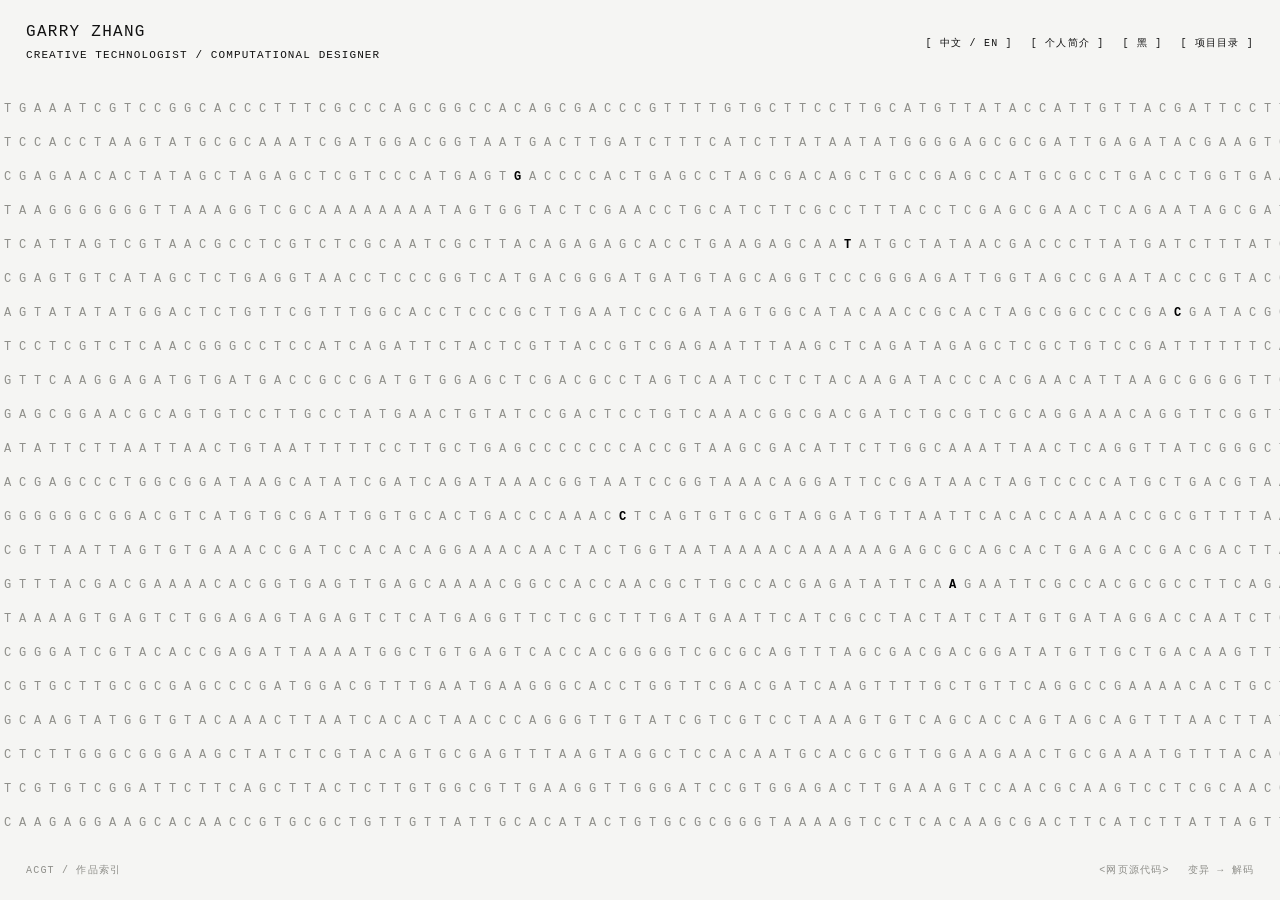
==== commit 81a3181b: "Rename Denmark Street public-space image caption" ====
--- a/index.html
+++ b/index.html
@@ -405,7 +405,7 @@
      <div class="arch-chapter-head"><span>01</span><div><div class="arch-kicker arch-i18n" data-en="MASSING + SOLAR" data-zh="体量 + 日照">MASSING + SOLAR</div><h3 class="arch-i18n" data-en="Density was treated as an environmental problem, not only a yield problem." data-zh="做高密度住宅时，我会同时考虑面积需求和日照、景观等环境条件。">Density was treated as an environmental problem, not only a yield problem.</h3><p class="arch-i18n" data-en="The building forms were organised as slender north–south volumes to protect solar access to dwellings and landscape. Grasshopper/Ladybug studies were used alongside physical and digital massing to test the consequences of orientation before the scheme was resolved." data-zh="建筑体量以纤细的南北向体块组织，以保护住宅与景观的日照.设计过程中结合 Grasshopper / Ladybug、实体模型与数字体量研究，在方案确定前测试朝向带来的影响.">The building forms were organised as slender north–south volumes to protect solar access to dwellings and landscape. Grasshopper/Ladybug studies were used alongside physical and digital massing to test the consequences of orientation before the scheme was resolved.</p></div></div>
      <div class="arch-evidence-grid arch-evidence-three">
       <figure><img data-edit-image="static" data-image-path="/assets/architecture/denmark-solar.webp" data-layout-key="/assets/architecture/denmark-solar.webp" src="/assets/architecture/denmark-solar.webp" alt="Grasshopper Ladybug open space solar analysis"><figcaption class="arch-i18n" data-en="SOLAR ANALYSIS / LADYBUG" data-zh="日照分析 / LADYBUG">SOLAR ANALYSIS / LADYBUG</figcaption></figure>
-      <figure><img data-edit-image="static" data-image-path="/assets/architecture/denmark-model.webp" data-layout-key="/assets/architecture/denmark-model.webp" src="/assets/architecture/denmark-model.webp" alt="Physical model of 60 Denmark Street"><figcaption class="arch-i18n" data-en="PHYSICAL MODEL / PUBLIC REALM" data-zh="实体模型 / 公共空间">PHYSICAL MODEL / PUBLIC REALM</figcaption></figure>
+      <figure><img data-edit-image="static" data-image-path="/assets/architecture/denmark-model.webp" data-layout-key="/assets/architecture/denmark-model.webp" src="/assets/architecture/denmark-model.webp" alt="Physical model of 60 Denmark Street"><figcaption class="arch-i18n" data-en="PUBLIC SPACE / VISUALISATION" data-zh="公共空间 / 效果渲染">PUBLIC SPACE / VISUALISATION</figcaption></figure>
       <figure><img data-edit-image="static" data-image-path="/assets/architecture/denmark-massing.webp" data-layout-key="/assets/architecture/denmark-massing.webp" src="/assets/architecture/denmark-massing.webp" alt="Massing axonometric diagram"><figcaption class="arch-i18n" data-en="MASSING / HEIGHT + ORIENTATION" data-zh="体量 / 高度 + 朝向">MASSING / HEIGHT + ORIENTATION</figcaption></figure>
      </div>
      <div class="arch-metric-row">
--- a/css/styles.css
+++ b/css/styles.css
@@ -405,8 +405,8 @@
   margin-top:46px;
 }
 .arch-evidence-three{
-  grid-template-columns:.9fr .72fr 1.18fr;
-  align-items:end;
+  grid-template-columns:repeat(3,minmax(0,1fr));
+  align-items:start;
 }
 .arch-evidence-grid figure{
   min-width:0;
@@ -415,9 +415,14 @@
   background:#f3f1eb;
   border:1px solid var(--line);
 }
-.arch-evidence-three figure:nth-child(1) img{aspect-ratio:1.19/1;object-fit:contain}
-.arch-evidence-three figure:nth-child(2) img{aspect-ratio:.78/1;object-fit:cover}
-.arch-evidence-three figure:nth-child(3) img{aspect-ratio:1.31/1;object-fit:contain}
+.arch-evidence-three figure{display:flex;flex-direction:column;height:100%}
+.arch-evidence-three figure img{
+  width:100%;
+  aspect-ratio:4/3;
+  object-fit:contain;
+  object-position:center;
+}
+.arch-evidence-three figure figcaption{margin-top:auto}
 .arch-metric-row{
   display:grid;
   grid-template-columns:repeat(3,minmax(0,1fr));
@@ -2527,3 +2532,25 @@
  #project .meta-grid .meta-item,#project .meta-grid .meta-item:not(:first-child),#project .meta-grid .meta-item:last-child{padding:18px 0;margin:0;min-height:0;border-right:0;border-bottom:1px solid var(--line)}
  #project .meta-grid .meta-item:last-child{border-bottom:0}
 }
+
+/* TODAI urban-generation sequence: keep location logic tied to parcels */
+.td-workspace svg .td-stage-map .td-context,
+.td-workspace svg .td-generated .td-context{fill:none;stroke:var(--line);stroke-width:1.2}
+.td-workspace svg .td-road{fill:none;stroke:var(--soft);stroke-width:1;opacity:.45}
+.td-workspace svg .td-parcel{fill:transparent;stroke:var(--fg);stroke-width:.9;opacity:.48}
+.td-workspace svg .td-merged{fill:rgba(150,150,140,.08);stroke:var(--fg);stroke-width:1.1}
+.td-workspace svg .td-zone{stroke:var(--fg);stroke-width:1}
+.td-workspace svg .td-zone-high{fill:rgba(176,92,70,.28)}
+.td-workspace svg .td-zone-mid{fill:rgba(194,154,82,.24)}
+.td-workspace svg .td-zone-low{fill:rgba(115,145,122,.20)}
+.td-workspace svg .td-landscape{fill:rgba(120,120,110,.08);stroke:var(--line);stroke-width:1}
+.td-workspace svg .td-mass{fill:rgba(185,145,82,.50);stroke:var(--fg);stroke-width:.9}
+.td-workspace svg .td-mass-side{fill:rgba(150,110,62,.58)}
+.td-workspace svg .td-mass-roof{fill:rgba(220,185,112,.62)}
+.td-workspace svg .td-transfer{stroke:var(--fg);stroke-width:1.2;stroke-dasharray:4 5;animation:tdTransferPulse 1.8s linear infinite}
+.td-workspace svg .td-transform path{fill:none;stroke:var(--line);stroke-width:1}
+.td-workspace svg .td-labels{font-family:"Courier New",monospace;font-size:9px;letter-spacing:.06em;fill:var(--soft)}
+.td-workspace svg .td-legend text{font-family:"Courier New",monospace;font-size:8px;fill:var(--soft)}
+.td-workspace svg .td-centre{fill:var(--fg)}
+@keyframes tdTransferPulse{to{stroke-dashoffset:-18}}
+@media(prefers-reduced-motion:reduce){.td-workspace svg .td-transfer{animation:none}}
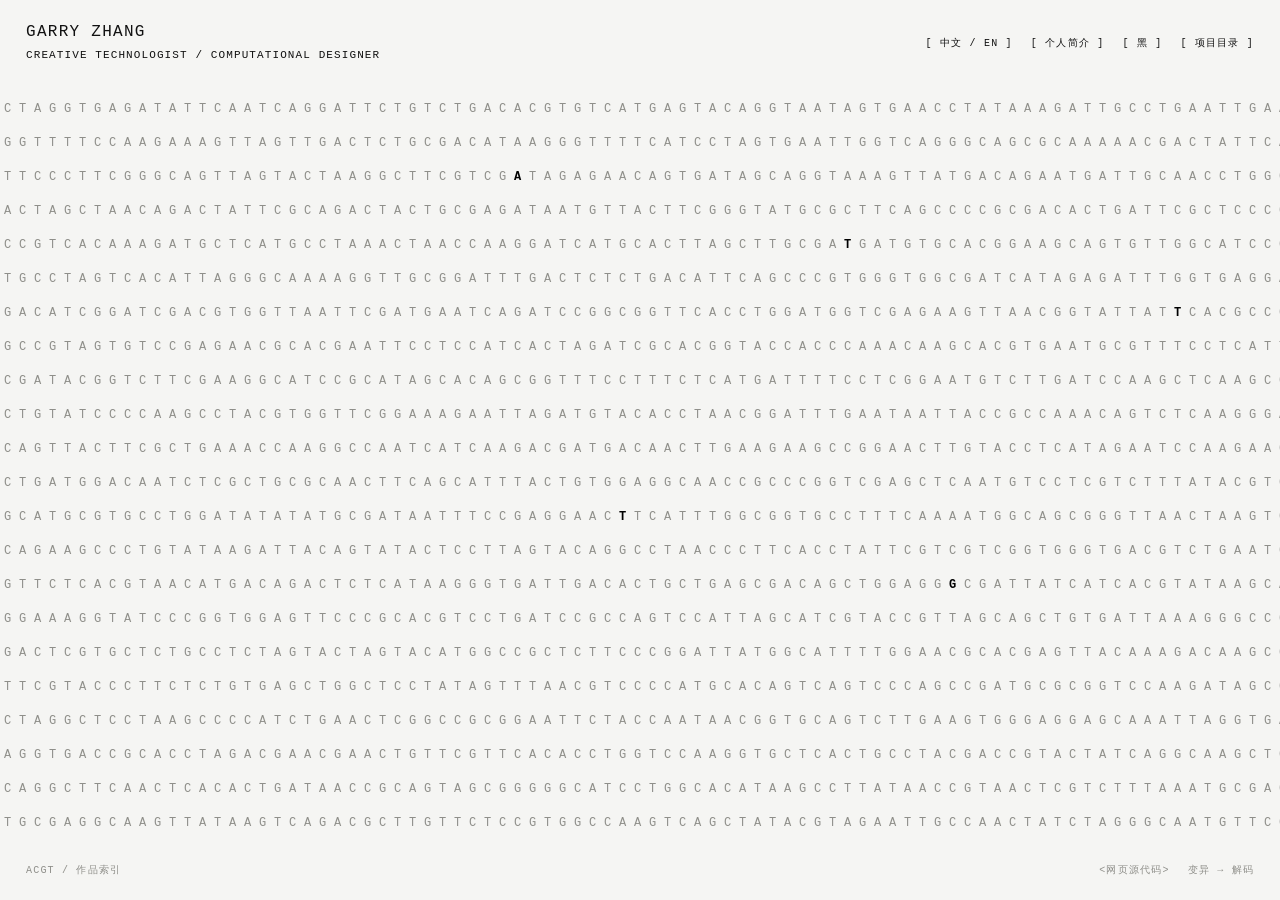
==== commit ae1cee92: "Replace Arden facade board with individual render gallery" ====
--- a/index.html
+++ b/index.html
@@ -426,7 +426,12 @@
 
      <article class="arch-subproject">
       <div class="arch-subproject-copy"><span>03 / IGLU ARDEN</span><h4 class="arch-i18n" data-en="Façade expression as a system of proportion, depth and identity." data-zh="通过比例、进深、绿化和重复构件，让两栋建筑既有联系，也能看出区别。">Façade expression as a system of proportion, depth and identity.</h4><p class="arch-i18n" data-en="The feasibility and façade study tests podium and tower expression across two related but distinct identities. Repeated frames, planting, setbacks and vertical rhythms create variation without losing a coherent family resemblance." data-zh="该可行性与立面研究针对两个相互关联但具有不同身份的体量进行测试.重复框架、绿化、退台与垂直节奏在保持整体家族感的同时建立差异.">The feasibility and façade study tests podium and tower expression across two related but distinct identities. Repeated frames, planting, setbacks and vertical rhythms create variation without losing a coherent family resemblance.</p></div>
-      <div class="arch-subproject-media"><figure><img data-edit-image="static" data-image-path="/assets/architecture/arden-tower.webp" data-layout-key="/assets/architecture/arden-tower.webp" src="/assets/architecture/arden-tower.webp" alt="Iglu Arden tower south elevation"><figcaption>TOWER SOUTH ELEVATION</figcaption></figure><figure class="arch-span"><img data-edit-image="static" data-image-path="/assets/architecture/arden-facade-matrix.webp" data-layout-key="/assets/architecture/arden-facade-matrix.webp" src="/assets/architecture/arden-facade-matrix.webp" alt="Iglu Arden facade expression studies"><figcaption>FACADE EXPRESSION / PODIUM STUDIES</figcaption></figure></div>
+      <div class="arch-subproject-media"><figure><img data-edit-image="static" data-image-path="/assets/architecture/arden-tower.webp" data-layout-key="/assets/architecture/arden-tower.webp" src="/assets/architecture/arden-tower.webp" alt="Iglu Arden tower south elevation"><figcaption>TOWER SOUTH ELEVATION</figcaption></figure><div class="arch-arden-gallery" aria-label="Iglu Arden facade expression studies">
+ <figure class="arch-arden-main"><img src="[data-uri]" alt="Iglu Arden podium facade perspective"><figcaption>FACADE EXPRESSION / PODIUM CORNER</figcaption></figure>
+ <figure><img src="[data-uri]" alt="Iglu Arden front facade study"><figcaption>ENTRY / FRONT FACADE</figcaption></figure>
+ <figure><img src="[data-uri]" alt="Iglu Arden warm facade study"><figcaption>RED PODIUM / STREET EDGE</figcaption></figure>
+ <figure><img src="[data-uri]" alt="Iglu Arden green facade study"><figcaption>GREEN PODIUM / STREET EDGE</figcaption></figure>
+</div></div>
      </article>
 
      <article class="arch-subproject">
--- a/css/styles.css
+++ b/css/styles.css
@@ -422,6 +422,10 @@
   object-fit:contain;
   object-position:center;
 }
+.arch-evidence-three figure:nth-child(2) img{
+  object-fit:cover;
+  object-position:center;
+}
 .arch-evidence-three figure figcaption{margin-top:auto}
 .arch-metric-row{
   display:grid;
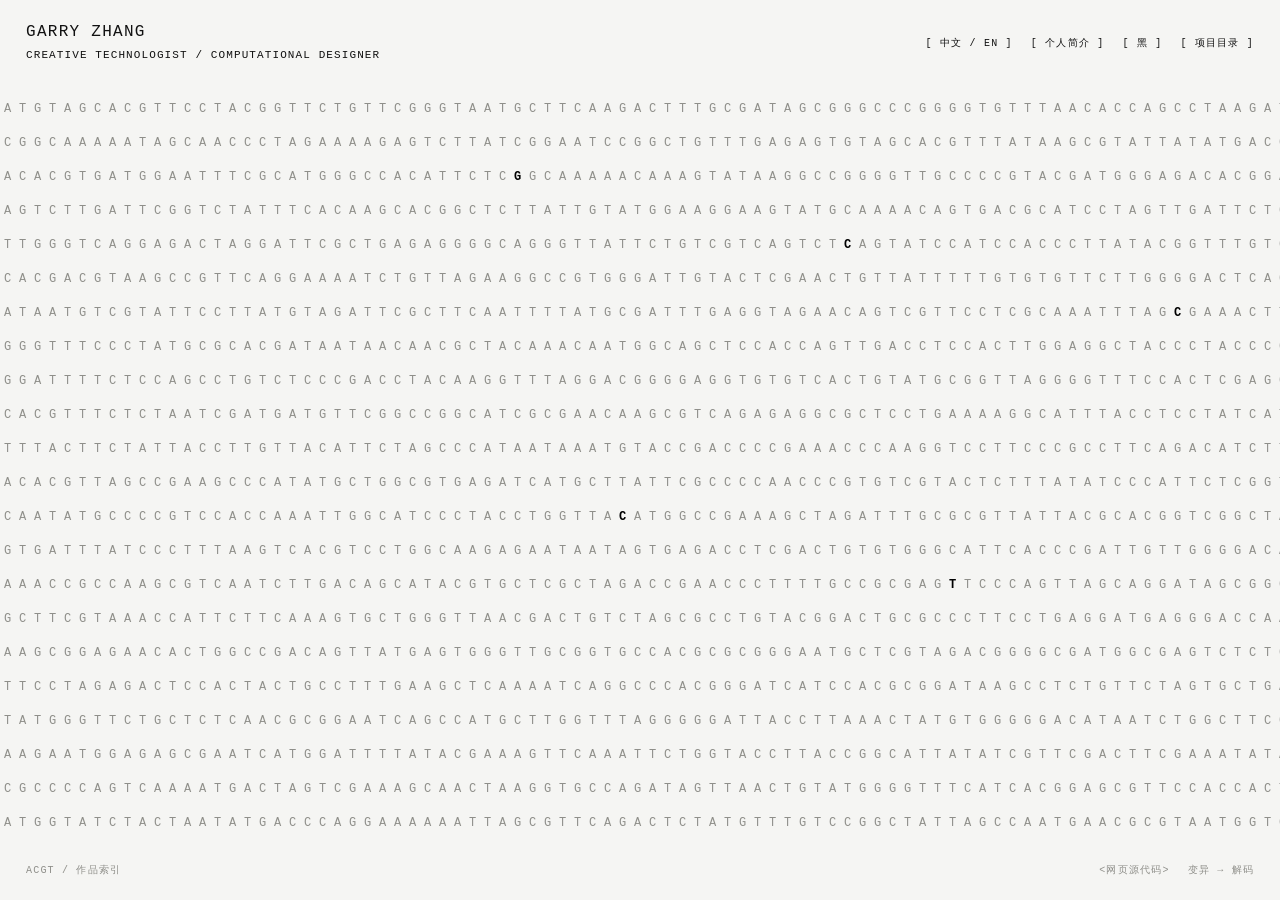
==== commit 63cf5949: "Rebuild Arden facade gallery with four final renders" ====
--- a/index.html
+++ b/index.html
@@ -426,12 +426,14 @@
 
      <article class="arch-subproject">
       <div class="arch-subproject-copy"><span>03 / IGLU ARDEN</span><h4 class="arch-i18n" data-en="Façade expression as a system of proportion, depth and identity." data-zh="通过比例、进深、绿化和重复构件，让两栋建筑既有联系，也能看出区别。">Façade expression as a system of proportion, depth and identity.</h4><p class="arch-i18n" data-en="The feasibility and façade study tests podium and tower expression across two related but distinct identities. Repeated frames, planting, setbacks and vertical rhythms create variation without losing a coherent family resemblance." data-zh="该可行性与立面研究针对两个相互关联但具有不同身份的体量进行测试.重复框架、绿化、退台与垂直节奏在保持整体家族感的同时建立差异.">The feasibility and façade study tests podium and tower expression across two related but distinct identities. Repeated frames, planting, setbacks and vertical rhythms create variation without losing a coherent family resemblance.</p></div>
-      <div class="arch-subproject-media"><figure><img data-edit-image="static" data-image-path="/assets/architecture/arden-tower.webp" data-layout-key="/assets/architecture/arden-tower.webp" src="/assets/architecture/arden-tower.webp" alt="Iglu Arden tower south elevation"><figcaption>TOWER SOUTH ELEVATION</figcaption></figure><div class="arch-arden-gallery" aria-label="Iglu Arden facade expression studies">
- <figure class="arch-arden-main"><img src="[data-uri]" alt="Iglu Arden podium facade perspective"><figcaption>FACADE EXPRESSION / PODIUM CORNER</figcaption></figure>
- <figure><img src="[data-uri]" alt="Iglu Arden front facade study"><figcaption>ENTRY / FRONT FACADE</figcaption></figure>
- <figure><img src="[data-uri]" alt="Iglu Arden warm facade study"><figcaption>RED PODIUM / STREET EDGE</figcaption></figure>
- <figure><img src="[data-uri]" alt="Iglu Arden green facade study"><figcaption>GREEN PODIUM / STREET EDGE</figcaption></figure>
-</div></div>
+      <div class="arch-subproject-media arch-arden-media">
+       <div class="arch-arden-gallery" aria-label="Iglu Arden facade expression studies">
+        <figure class="arch-arden-card arch-arden-red-elevation"><div class="arch-arden-frame"><img src="https://arden-assets-changhangko.vercel.app/arden-red-elevation.jpeg" alt="Iglu Arden red facade elevation study"></div><figcaption>RED IDENTITY / ELEVATION</figcaption></figure>
+        <figure class="arch-arden-card arch-arden-green-elevation"><div class="arch-arden-frame"><img src="https://arden-assets-changhangko.vercel.app/arden-green-elevation.jpeg" alt="Iglu Arden green facade elevation study"></div><figcaption>GREEN IDENTITY / ELEVATION</figcaption></figure>
+        <figure class="arch-arden-card arch-arden-green-perspective"><div class="arch-arden-frame"><img src="https://arden-assets-changhangko.vercel.app/arden-green-perspective.jpeg" alt="Iglu Arden green facade perspective study"></div><figcaption>GREEN IDENTITY / CORNER</figcaption></figure>
+        <figure class="arch-arden-card arch-arden-red-carpark"><div class="arch-arden-frame"><img src="https://arden-assets-changhangko.vercel.app/arden-red-carpark.jpeg" alt="Iglu Arden red facade and carpark entry study"></div><figcaption>RED IDENTITY / STREET EDGE</figcaption></figure>
+       </div>
+      </div>
      </article>
 
      <article class="arch-subproject">
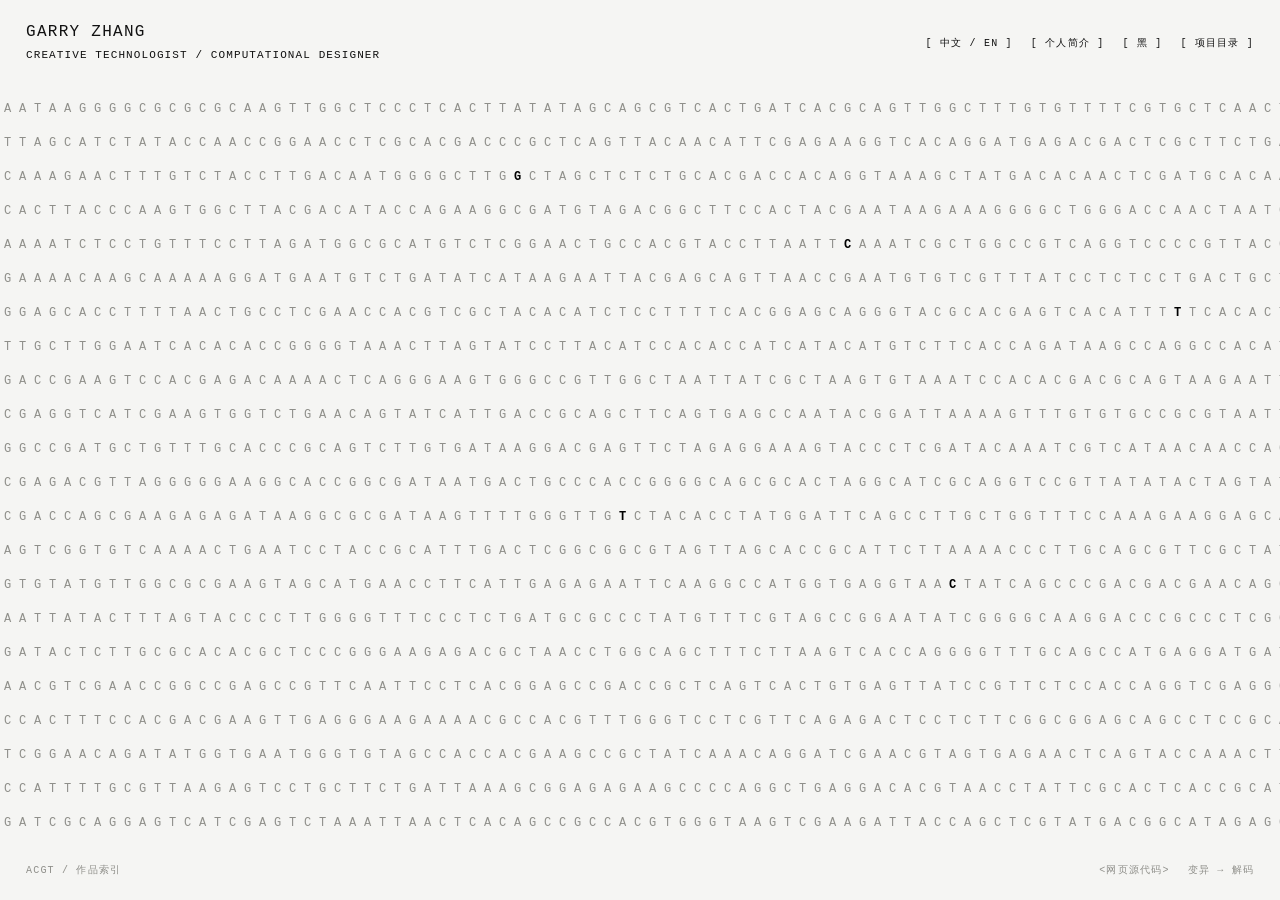
==== commit 20f63425: "Restore Arden elevation and add transparent axonometric with four paired facade views" ====
--- a/index.html
+++ b/index.html
@@ -427,11 +427,15 @@
      <article class="arch-subproject">
       <div class="arch-subproject-copy"><span>03 / IGLU ARDEN</span><h4 class="arch-i18n" data-en="Façade expression as a system of proportion, depth and identity." data-zh="通过比例、进深、绿化和重复构件，让两栋建筑既有联系，也能看出区别。">Façade expression as a system of proportion, depth and identity.</h4><p class="arch-i18n" data-en="The feasibility and façade study tests podium and tower expression across two related but distinct identities. Repeated frames, planting, setbacks and vertical rhythms create variation without losing a coherent family resemblance." data-zh="该可行性与立面研究针对两个相互关联但具有不同身份的体量进行测试.重复框架、绿化、退台与垂直节奏在保持整体家族感的同时建立差异.">The feasibility and façade study tests podium and tower expression across two related but distinct identities. Repeated frames, planting, setbacks and vertical rhythms create variation without losing a coherent family resemblance.</p></div>
       <div class="arch-subproject-media arch-arden-media">
-       <div class="arch-arden-gallery" aria-label="Iglu Arden facade expression studies">
-        <figure class="arch-arden-card arch-arden-red-elevation"><div class="arch-arden-frame"><img src="https://arden-assets-changhangko.vercel.app/arden-red-elevation.jpeg" alt="Iglu Arden red facade elevation study"></div><figcaption>RED IDENTITY / ELEVATION</figcaption></figure>
-        <figure class="arch-arden-card arch-arden-green-elevation"><div class="arch-arden-frame"><img src="https://arden-assets-changhangko.vercel.app/arden-green-elevation.jpeg" alt="Iglu Arden green facade elevation study"></div><figcaption>GREEN IDENTITY / ELEVATION</figcaption></figure>
-        <figure class="arch-arden-card arch-arden-green-perspective"><div class="arch-arden-frame"><img src="https://arden-assets-changhangko.vercel.app/arden-green-perspective.jpeg" alt="Iglu Arden green facade perspective study"></div><figcaption>GREEN IDENTITY / CORNER</figcaption></figure>
-        <figure class="arch-arden-card arch-arden-red-carpark"><div class="arch-arden-frame"><img src="https://arden-assets-changhangko.vercel.app/arden-red-carpark.jpeg" alt="Iglu Arden red facade and carpark entry study"></div><figcaption>RED IDENTITY / STREET EDGE</figcaption></figure>
+       <div class="arch-arden-overview">
+       <figure class="arch-arden-elevation"><img data-edit-image="static" data-image-path="/assets/architecture/arden-tower.webp" data-layout-key="/assets/architecture/arden-tower.webp" src="/assets/architecture/arden-tower.webp" alt="Iglu Arden tower south elevation"><figcaption class="arch-i18n" data-en="TOWER SOUTH ELEVATION" data-zh="塔楼 / 南立面">TOWER SOUTH ELEVATION</figcaption></figure>
+       <figure class="arch-arden-axonometric"><div class="arch-arden-axo-frame"><img loading="lazy" data-edit-image="static" data-image-path="/assets/architecture/arden-axonometric.png" data-layout-key="/assets/architecture/arden-axonometric.png" src="/assets/architecture/arden-axonometric.png" alt="Iglu Arden axonometric showing red and green towers and surrounding context"></div><figcaption class="arch-i18n" data-en="AXONOMETRIC / TOWERS + PODIUM" data-zh="轴测图 / 塔楼与裙房">AXONOMETRIC / TOWERS + PODIUM</figcaption></figure>
+       </div>
+       <div class="arch-arden-gallery" aria-label="Iglu Arden podium facade studies">
+        <figure class="arch-arden-card"><div class="arch-arden-frame"><img loading="lazy" data-edit-image="static" data-image-path="/assets/architecture/arden-red-elevation.jpg" data-layout-key="/assets/architecture/arden-red-elevation.jpg" src="/assets/architecture/arden-red-elevation.jpg" alt="Red podium elevation with stair and planted terrace"></div><figcaption class="arch-i18n" data-en="RED IDENTITY / ENTRANCE ELEVATION" data-zh="红色立面 / 入口">RED IDENTITY / ENTRANCE ELEVATION</figcaption></figure>
+        <figure class="arch-arden-card"><div class="arch-arden-frame"><img loading="lazy" data-edit-image="static" data-image-path="/assets/architecture/arden-red-street-edge.jpg" data-layout-key="/assets/architecture/arden-red-street-edge.jpg" src="/assets/architecture/arden-red-street-edge.jpg" alt="Red podium street elevation and vehicle entry"></div><figcaption class="arch-i18n" data-en="RED IDENTITY / STREET EDGE" data-zh="红色立面 / 街道界面">RED IDENTITY / STREET EDGE</figcaption></figure>
+        <figure class="arch-arden-card"><div class="arch-arden-frame"><img loading="lazy" data-edit-image="static" data-image-path="/assets/architecture/arden-green-elevation.jpg" data-layout-key="/assets/architecture/arden-green-elevation.jpg" src="/assets/architecture/arden-green-elevation.jpg" alt="Green podium entrance elevation with planted upper terrace"></div><figcaption class="arch-i18n" data-en="GREEN IDENTITY / ENTRANCE" data-zh="绿色立面 / 入口">GREEN IDENTITY / ENTRANCE</figcaption></figure>
+        <figure class="arch-arden-card"><div class="arch-arden-frame"><img loading="lazy" data-edit-image="static" data-image-path="/assets/architecture/arden-green-corner.jpg" data-layout-key="/assets/architecture/arden-green-corner.jpg" src="/assets/architecture/arden-green-corner.jpg" alt="Green tower and podium street corner perspective"></div><figcaption class="arch-i18n" data-en="GREEN IDENTITY / CORNER" data-zh="绿色立面 / 街角">GREEN IDENTITY / CORNER</figcaption></figure>
        </div>
       </div>
      </article>
--- a/css/styles.css
+++ b/css/styles.css
@@ -2558,3 +2558,64 @@
 .td-workspace svg .td-centre{fill:var(--fg)}
 @keyframes tdTransferPulse{to{stroke-dashoffset:-18}}
 @media(prefers-reduced-motion:reduce){.td-workspace svg .td-transfer{animation:none}}
+
+/* Iglu Arden / four-view facade comparison */
+.arch-arden-media{
+  display:block!important;
+}
+.arch-arden-gallery{
+  display:grid;
+  grid-template-columns:repeat(2,minmax(0,1fr));
+  gap:22px;
+}
+.arch-arden-card{
+  margin:0;
+  min-width:0;
+}
+.arch-arden-frame{
+  width:100%;
+  aspect-ratio:16/10;
+  display:flex;
+  align-items:center;
+  justify-content:center;
+  overflow:hidden;
+  background:#fff;
+  border:1px solid var(--line);
+}
+.arch-arden-frame img{
+  display:block;
+  width:100%;
+  height:100%;
+  object-fit:contain;
+  object-position:center;
+  border:0!important;
+  background:#fff;
+}
+.arch-arden-card figcaption{
+  padding-top:10px;
+}
+@media(max-width:800px){
+  .arch-arden-gallery{grid-template-columns:1fr;gap:30px}
+  .arch-arden-frame{aspect-ratio:auto}
+  .arch-arden-frame img{height:auto}
+}
+
+/* Arden: original tower elevation followed by two paired podium identities. */
+.arch-arden-media .arch-arden-elevation{margin:0 0 40px;grid-column:auto;width:100%}
+.arch-arden-media .arch-arden-elevation img{display:block;width:100%;height:auto;max-height:780px;aspect-ratio:auto;object-fit:contain;object-position:center;background:#fff}
+.arch-arden-media .arch-arden-card{grid-column:auto;margin:0}
+.arch-arden-media .arch-arden-frame img{aspect-ratio:auto;object-fit:contain;object-position:center}
+.arch-arden-media .arch-arden-card figcaption{font-size:11px;line-height:1.6;letter-spacing:.035em;color:var(--soft);min-height:2.6em}
+@media(max-width:800px){.arch-arden-media .arch-arden-elevation{margin-bottom:28px}.arch-arden-media .arch-arden-frame img{width:100%;height:auto;max-height:none}}
+
+.arch-arden-overview{display:grid;grid-template-columns:minmax(0,.85fr) minmax(0,1.15fr);gap:24px;margin-bottom:40px;align-items:start}
+.arch-arden-media .arch-arden-overview figure{margin:0;grid-column:auto;min-width:0}
+.arch-arden-media .arch-arden-overview img{width:100%;height:560px;max-height:none;aspect-ratio:auto;object-fit:contain;object-position:center;border:0;background:#fff}
+.arch-arden-axo-frame{background:#fff}
+.arch-arden-media .arch-arden-axonometric img{opacity:.9}
+@media(max-width:800px){.arch-arden-overview{grid-template-columns:minmax(0,1fr);gap:28px;margin-bottom:32px}.arch-arden-media .arch-arden-overview img{height:auto;max-height:680px}}
+
+.arch-subproject-media.arch-arden-media .arch-arden-gallery figure.arch-arden-card{grid-column:auto;grid-row:auto}
+.arch-subproject-media.arch-arden-media .arch-arden-gallery .arch-arden-frame img{aspect-ratio:auto;object-fit:contain}
+
+.arch-arden-media .arch-arden-axo-frame,.arch-arden-media .arch-arden-axonometric img{background:transparent;border:0}
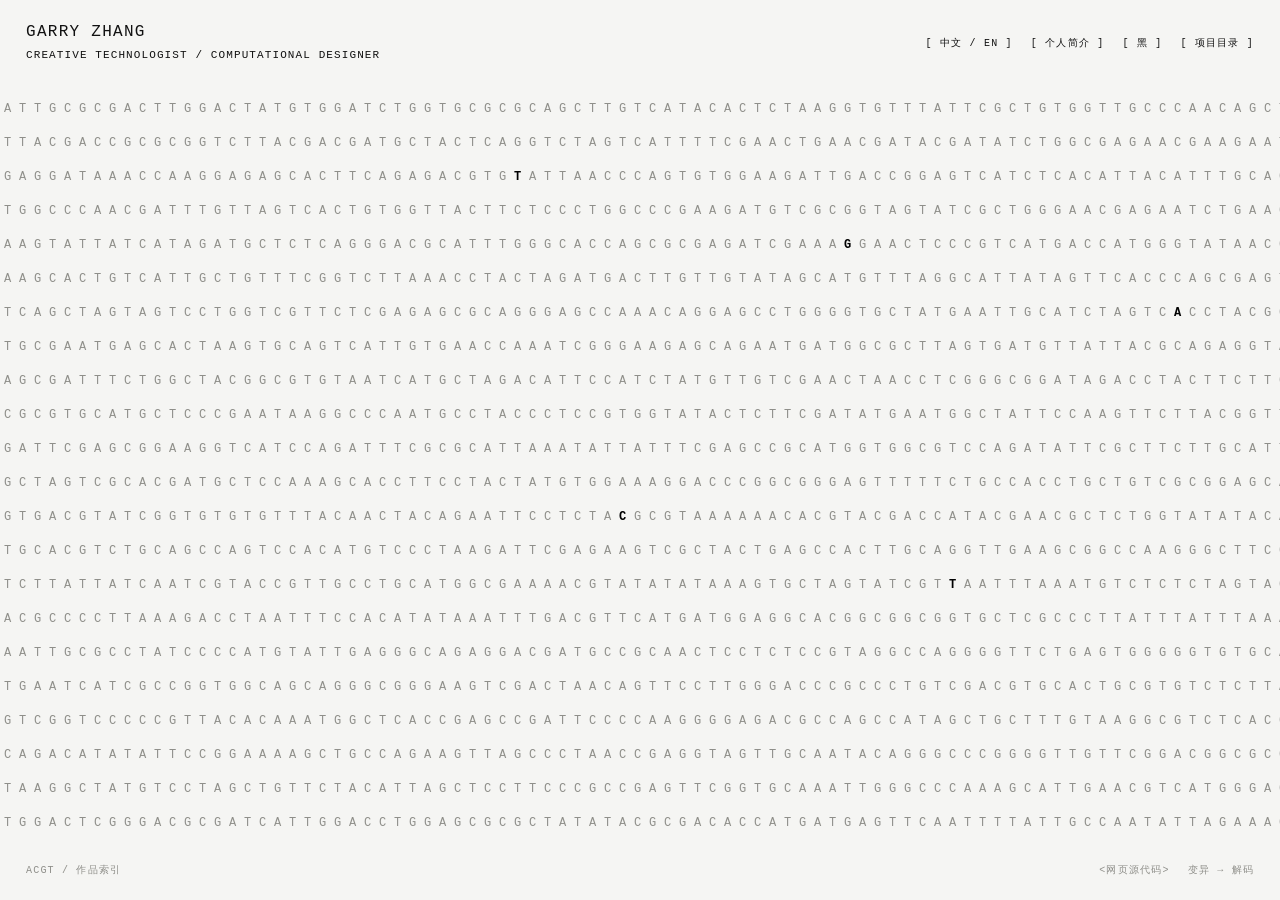
==== commit 8bd525cf: "Use transparent Arden podium renders and remove white-flowered tree from garage elevation" ====
--- a/index.html
+++ b/index.html
@@ -432,10 +432,10 @@
        <figure class="arch-arden-axonometric"><div class="arch-arden-axo-frame"><img loading="lazy" data-edit-image="static" data-image-path="/assets/architecture/arden-axonometric.png" data-layout-key="/assets/architecture/arden-axonometric.png" src="/assets/architecture/arden-axonometric.png" alt="Iglu Arden axonometric showing red and green towers and surrounding context"></div><figcaption class="arch-i18n" data-en="AXONOMETRIC / TOWERS + PODIUM" data-zh="轴测图 / 塔楼与裙房">AXONOMETRIC / TOWERS + PODIUM</figcaption></figure>
        </div>
        <div class="arch-arden-gallery" aria-label="Iglu Arden podium facade studies">
-        <figure class="arch-arden-card"><div class="arch-arden-frame"><img loading="lazy" data-edit-image="static" data-image-path="/assets/architecture/arden-red-elevation.jpg" data-layout-key="/assets/architecture/arden-red-elevation.jpg" src="/assets/architecture/arden-red-elevation.jpg" alt="Red podium elevation with stair and planted terrace"></div><figcaption class="arch-i18n" data-en="RED IDENTITY / ENTRANCE ELEVATION" data-zh="红色立面 / 入口">RED IDENTITY / ENTRANCE ELEVATION</figcaption></figure>
-        <figure class="arch-arden-card"><div class="arch-arden-frame"><img loading="lazy" data-edit-image="static" data-image-path="/assets/architecture/arden-red-street-edge.jpg" data-layout-key="/assets/architecture/arden-red-street-edge.jpg" src="/assets/architecture/arden-red-street-edge.jpg" alt="Red podium street elevation and vehicle entry"></div><figcaption class="arch-i18n" data-en="RED IDENTITY / STREET EDGE" data-zh="红色立面 / 街道界面">RED IDENTITY / STREET EDGE</figcaption></figure>
-        <figure class="arch-arden-card"><div class="arch-arden-frame"><img loading="lazy" data-edit-image="static" data-image-path="/assets/architecture/arden-green-elevation.jpg" data-layout-key="/assets/architecture/arden-green-elevation.jpg" src="/assets/architecture/arden-green-elevation.jpg" alt="Green podium entrance elevation with planted upper terrace"></div><figcaption class="arch-i18n" data-en="GREEN IDENTITY / ENTRANCE" data-zh="绿色立面 / 入口">GREEN IDENTITY / ENTRANCE</figcaption></figure>
-        <figure class="arch-arden-card"><div class="arch-arden-frame"><img loading="lazy" data-edit-image="static" data-image-path="/assets/architecture/arden-green-corner.jpg" data-layout-key="/assets/architecture/arden-green-corner.jpg" src="/assets/architecture/arden-green-corner.jpg" alt="Green tower and podium street corner perspective"></div><figcaption class="arch-i18n" data-en="GREEN IDENTITY / CORNER" data-zh="绿色立面 / 街角">GREEN IDENTITY / CORNER</figcaption></figure>
+        <figure class="arch-arden-card"><div class="arch-arden-frame"><img loading="lazy" data-edit-image="static" data-image-path="/assets/architecture/arden-red-elevation.png" data-layout-key="/assets/architecture/arden-red-elevation.png" src="/assets/architecture/arden-red-elevation.png" alt="Red podium elevation with stair and planted terrace"></div><figcaption class="arch-i18n" data-en="RED IDENTITY / ENTRANCE ELEVATION" data-zh="红色立面 / 入口">RED IDENTITY / ENTRANCE ELEVATION</figcaption></figure>
+        <figure class="arch-arden-card"><div class="arch-arden-frame"><img loading="lazy" data-edit-image="static" data-image-path="/assets/architecture/arden-red-street-edge.png" data-layout-key="/assets/architecture/arden-red-street-edge.png" src="/assets/architecture/arden-red-street-edge.png" alt="Red podium street elevation and vehicle entry"></div><figcaption class="arch-i18n" data-en="RED IDENTITY / STREET EDGE" data-zh="红色立面 / 街道界面">RED IDENTITY / STREET EDGE</figcaption></figure>
+        <figure class="arch-arden-card"><div class="arch-arden-frame"><img loading="lazy" data-edit-image="static" data-image-path="/assets/architecture/arden-green-elevation.png" data-layout-key="/assets/architecture/arden-green-elevation.png" src="/assets/architecture/arden-green-elevation.png" alt="Green podium entrance elevation with planted upper terrace"></div><figcaption class="arch-i18n" data-en="GREEN IDENTITY / ENTRANCE" data-zh="绿色立面 / 入口">GREEN IDENTITY / ENTRANCE</figcaption></figure>
+        <figure class="arch-arden-card"><div class="arch-arden-frame"><img loading="lazy" data-edit-image="static" data-image-path="/assets/architecture/arden-green-corner.png" data-layout-key="/assets/architecture/arden-green-corner.png" src="/assets/architecture/arden-green-corner.png" alt="Green tower and podium street corner perspective"></div><figcaption class="arch-i18n" data-en="GREEN IDENTITY / CORNER" data-zh="绿色立面 / 街角">GREEN IDENTITY / CORNER</figcaption></figure>
        </div>
       </div>
      </article>
--- a/css/styles.css
+++ b/css/styles.css
@@ -2619,3 +2619,6 @@
 .arch-subproject-media.arch-arden-media .arch-arden-gallery .arch-arden-frame img{aspect-ratio:auto;object-fit:contain}
 
 .arch-arden-media .arch-arden-axo-frame,.arch-arden-media .arch-arden-axonometric img{background:transparent;border:0}
+
+/* Transparent podium renders integrate with both page themes. */
+.arch-subproject-media.arch-arden-media .arch-arden-gallery .arch-arden-frame,.arch-subproject-media.arch-arden-media .arch-arden-gallery .arch-arden-frame img{background:transparent;border:0!important}
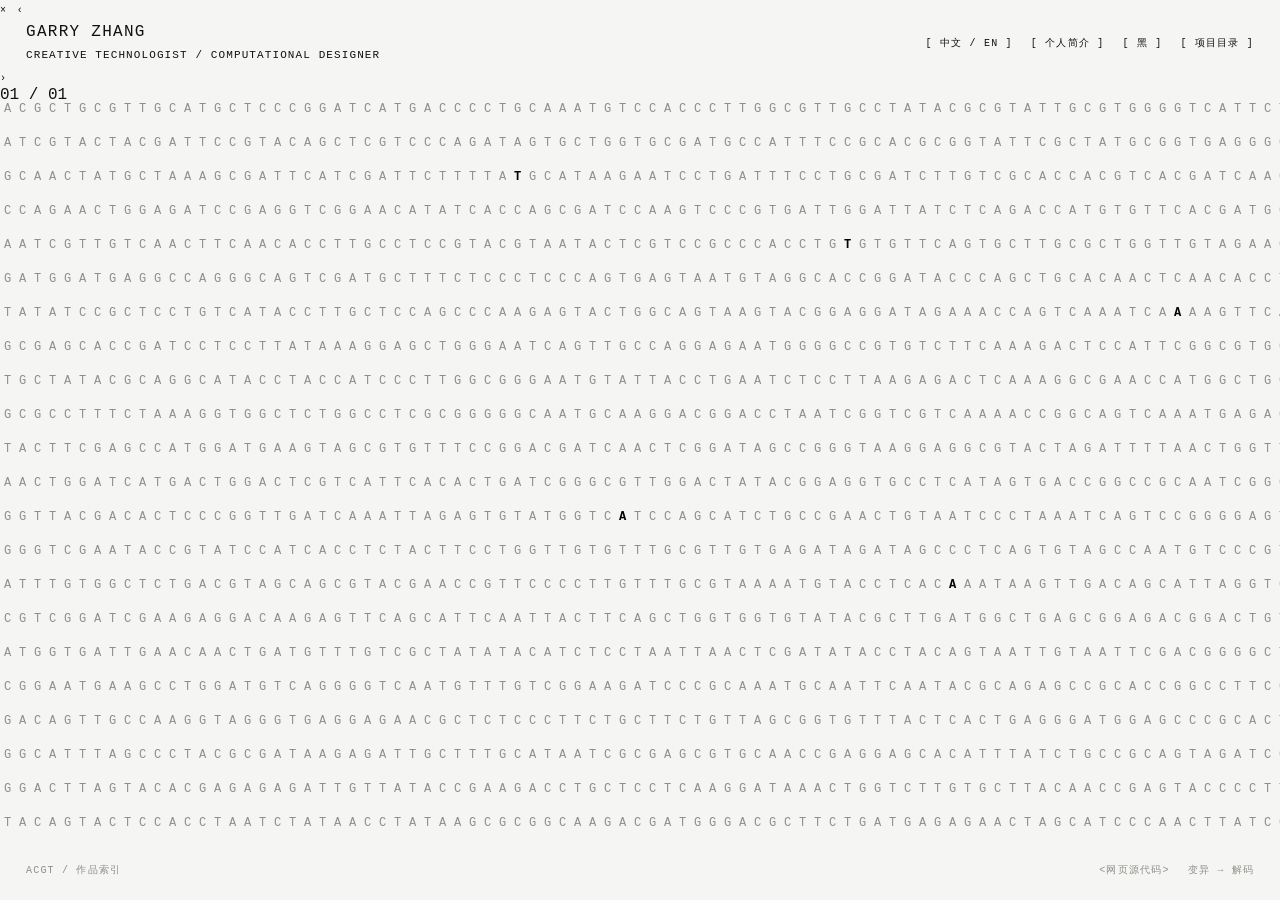
==== commit b64e86ac: "Add project image lightbox shell" ====
--- a/index.html
+++ b/index.html
@@ -600,6 +600,18 @@
 <script type="module" src="/js/app.js"></script>
 <script type="module" src="/js/todai-playground.js"></script>
 <script type="module" src="/js/todai-workflow.js"></script>
+<script type="module" src="/js/lightbox.js"></script>
+
+<div id="portfolioLightbox" class="portfolio-lightbox" aria-hidden="true" role="dialog" aria-modal="true" aria-label="Project image viewer">
+ <button class="portfolio-lightbox-close" type="button" aria-label="Close image viewer">×</button>
+ <button class="portfolio-lightbox-nav portfolio-lightbox-prev" type="button" aria-label="Previous image">‹</button>
+ <figure class="portfolio-lightbox-stage">
+  <img id="portfolioLightboxImage" alt="">
+  <figcaption id="portfolioLightboxCaption"></figcaption>
+ </figure>
+ <button class="portfolio-lightbox-nav portfolio-lightbox-next" type="button" aria-label="Next image">›</button>
+ <div class="portfolio-lightbox-count" id="portfolioLightboxCount">01 / 01</div>
+</div>
 
 <input id="portfolioImagePicker" type="file" accept="image/*" hidden>
 <div id="imageEditToast" class="image-edit-toast" aria-live="polite"></div>
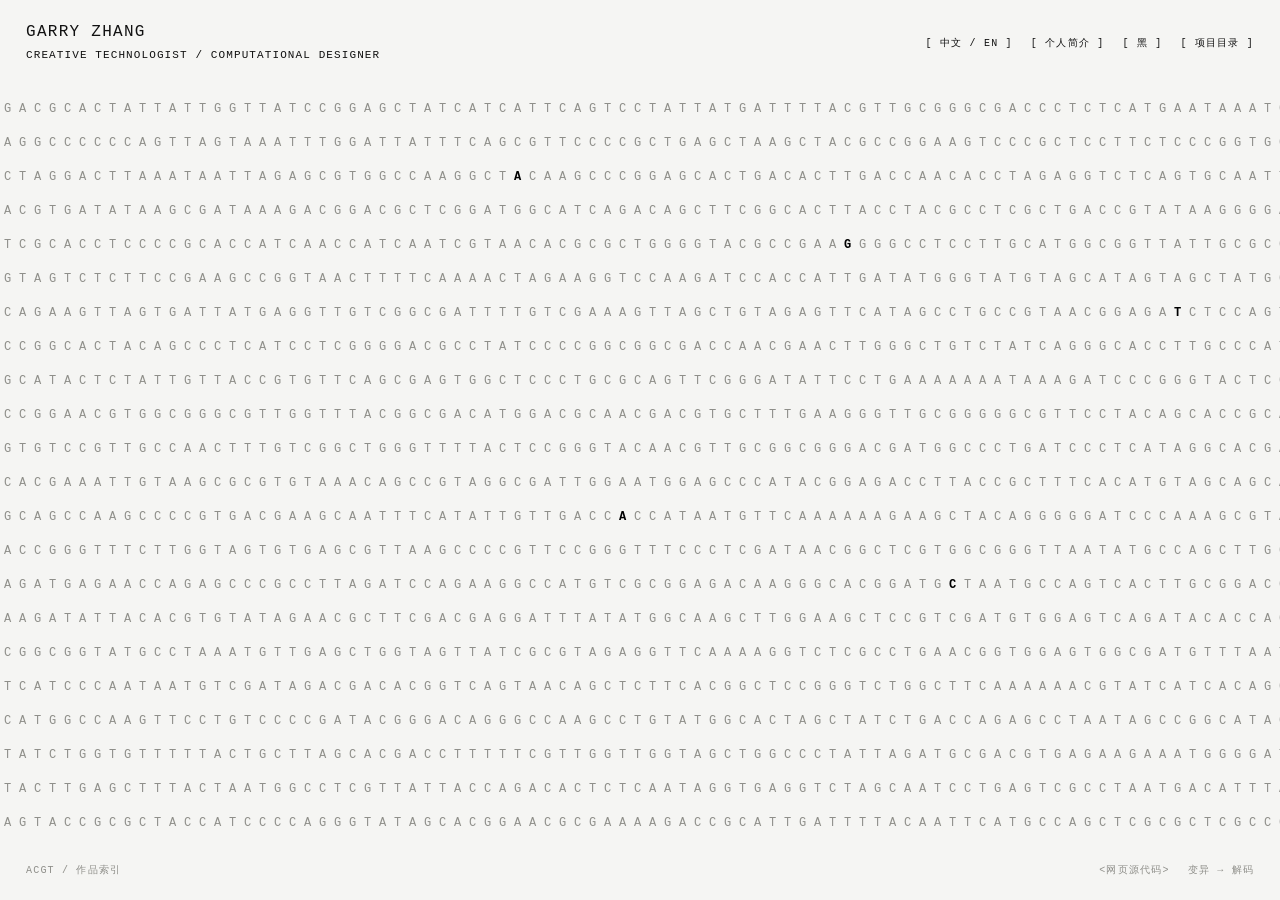
==== commit b62bcb74: "Load iPhone haptic interaction layer" ====
--- a/index.html
+++ b/index.html
@@ -601,6 +601,7 @@
 <script type="module" src="/js/todai-playground.js"></script>
 <script type="module" src="/js/todai-workflow.js"></script>
 <script type="module" src="/js/lightbox.js"></script>
+<script type="module" src="/js/haptics.js"></script>
 
 <div id="portfolioLightbox" class="portfolio-lightbox" aria-hidden="true" role="dialog" aria-modal="true" aria-label="Project image viewer">
  <button class="portfolio-lightbox-close" type="button" aria-label="Close image viewer">×</button>
--- a/css/styles.css
+++ b/css/styles.css
@@ -2622,3 +2622,84 @@
 
 /* Transparent podium renders integrate with both page themes. */
 .arch-subproject-media.arch-arden-media .arch-arden-gallery .arch-arden-frame,.arch-subproject-media.arch-arden-media .arch-arden-gallery .arch-arden-frame img{background:transparent;border:0!important}
+
+/* Project image lightbox / mobile-first slideshow */
+#project .pbody img:not(.profile-image){cursor:zoom-in}
+.portfolio-lightbox{
+ position:fixed;inset:0;z-index:12000;display:grid;
+ grid-template-columns:56px minmax(0,1fr) 56px;
+ grid-template-rows:56px minmax(0,1fr) 46px;
+ background:rgba(0,0,0,.96);color:#fff;
+ opacity:0;visibility:hidden;pointer-events:none;
+ transition:opacity .18s ease,visibility .18s ease;
+}
+.portfolio-lightbox.is-open{opacity:1;visibility:visible;pointer-events:auto}
+.portfolio-lightbox-stage{
+ grid-column:2;grid-row:2;margin:0;min-width:0;min-height:0;
+ display:flex;align-items:center;justify-content:center;position:relative;overflow:hidden;
+}
+.portfolio-lightbox-stage img{
+ display:block;max-width:100%;max-height:100%;width:auto;height:auto;
+ object-fit:contain;user-select:none;-webkit-user-drag:none;touch-action:pan-x pan-y pinch-zoom;
+}
+.portfolio-lightbox-stage figcaption{
+ position:absolute;left:0;bottom:-34px;right:0;
+ font:10px/1.4 "Courier New",monospace;letter-spacing:.04em;color:rgba(255,255,255,.62);
+ white-space:nowrap;overflow:hidden;text-overflow:ellipsis;
+}
+.portfolio-lightbox-close,.portfolio-lightbox-nav{
+ appearance:none;border:0;background:transparent;color:#fff;cursor:pointer;
+ font-family:"Courier New",monospace;font-weight:400;
+}
+.portfolio-lightbox-close{
+ grid-column:3;grid-row:1;justify-self:end;align-self:start;
+ width:56px;height:56px;font-size:28px;line-height:1;
+}
+.portfolio-lightbox-nav{
+ grid-row:2;align-self:stretch;font-size:38px;opacity:.72;
+ transition:opacity .15s ease;
+}
+.portfolio-lightbox-nav:hover,.portfolio-lightbox-nav:focus-visible{opacity:1}
+.portfolio-lightbox-prev{grid-column:1}
+.portfolio-lightbox-next{grid-column:3}
+.portfolio-lightbox-count{
+ grid-column:2;grid-row:3;align-self:center;justify-self:center;
+ font:10px/1 "Courier New",monospace;letter-spacing:.1em;color:rgba(255,255,255,.7);
+}
+body.lightbox-open{overflow:hidden}
+@media(max-width:700px){
+ .portfolio-lightbox{grid-template-columns:42px minmax(0,1fr) 42px;grid-template-rows:48px minmax(0,1fr) 44px}
+ .portfolio-lightbox-close{width:48px;height:48px;font-size:24px}
+ .portfolio-lightbox-nav{font-size:30px;opacity:.5}
+ .portfolio-lightbox-stage{grid-column:1/-1;padding:0 18px}
+ .portfolio-lightbox-prev,.portfolio-lightbox-next{z-index:2}
+ .portfolio-lightbox-prev{grid-column:1}
+ .portfolio-lightbox-next{grid-column:3}
+ .portfolio-lightbox-stage figcaption{left:18px;right:18px;bottom:-30px;font-size:9px}
+}
+@media(prefers-reduced-motion:reduce){
+ .portfolio-lightbox{transition:none}
+}
+
+/* Native iPhone haptic capture layer — visually inert */
+.native-haptic-layer{
+  position:fixed;
+  inset:0;
+  z-index:13000;
+  pointer-events:none;
+}
+.native-haptic-proxy{
+  position:fixed;
+  margin:0!important;
+  padding:0!important;
+  border:0!important;
+  opacity:.001;
+  pointer-events:auto;
+  z-index:1;
+  -webkit-appearance:auto;
+  appearance:auto;
+  touch-action:manipulation;
+}
+@media(hover:hover) and (pointer:fine){
+  .native-haptic-layer{display:none}
+}
